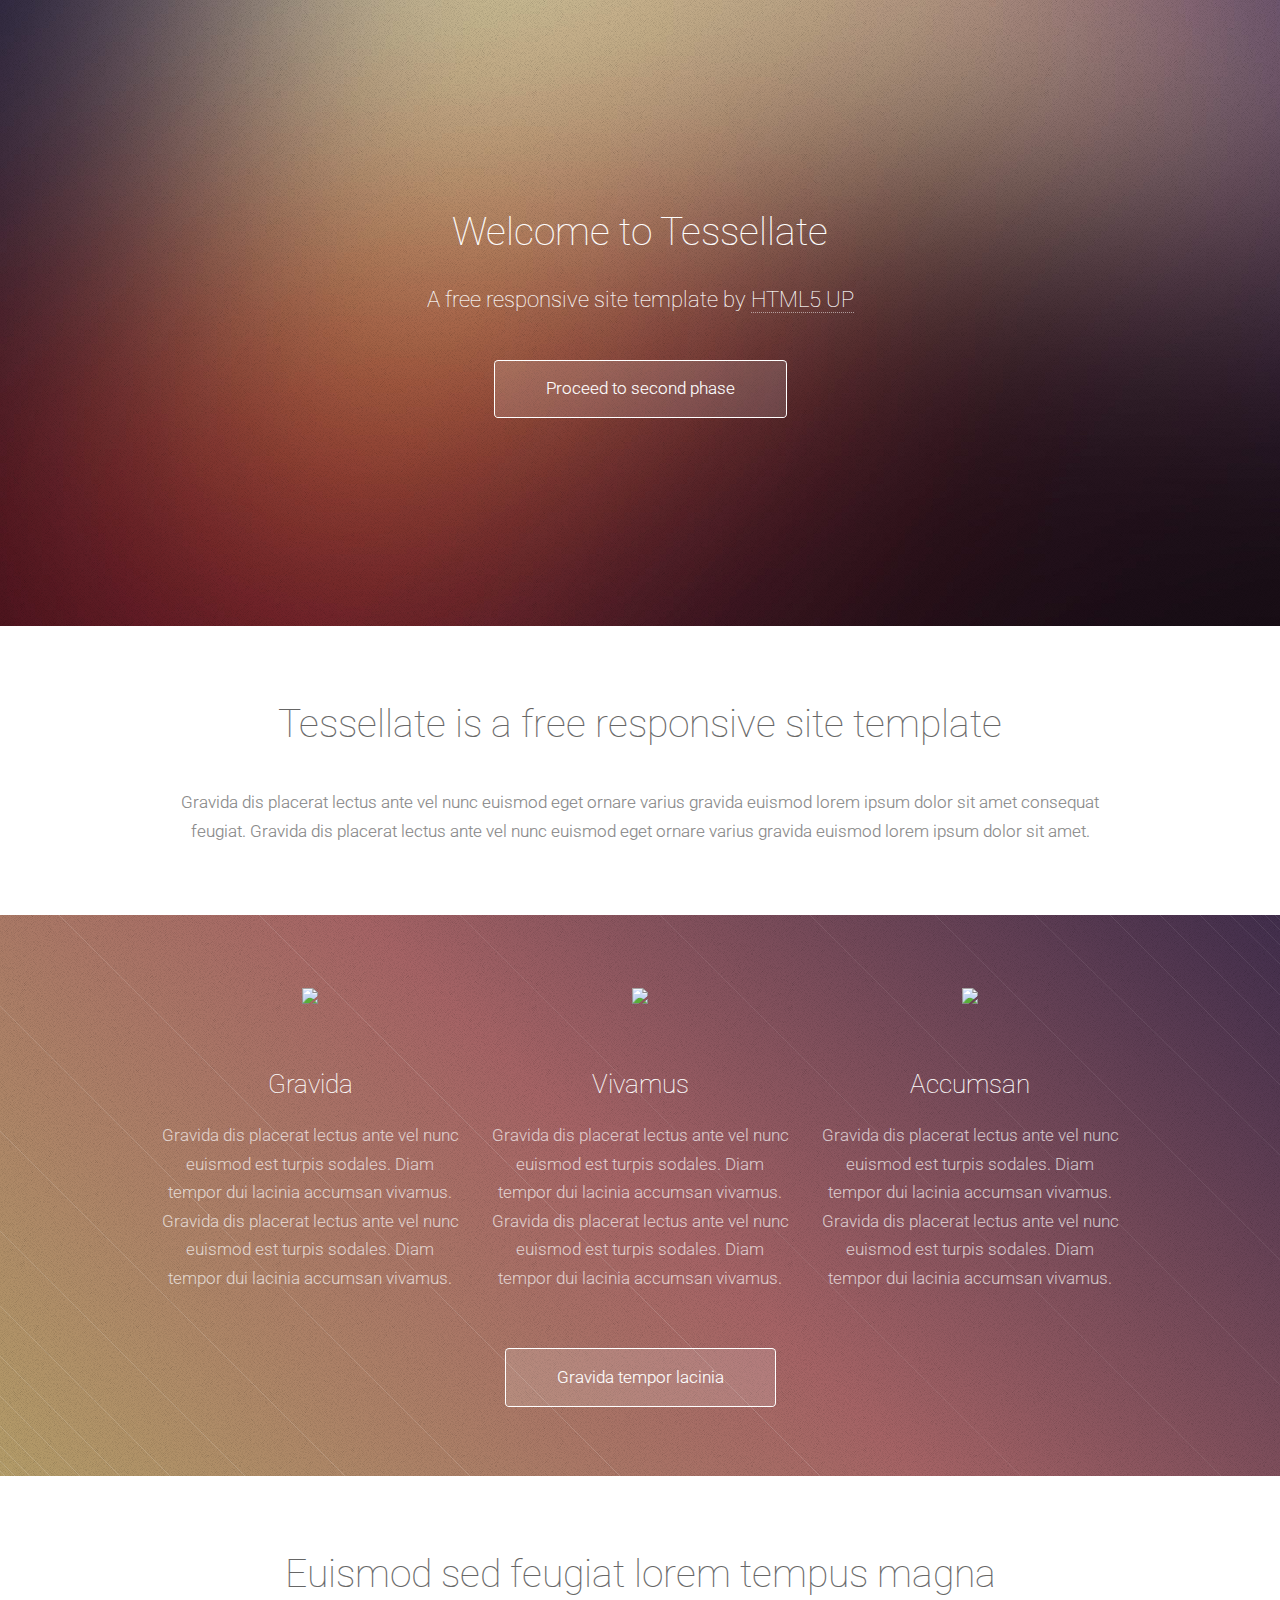
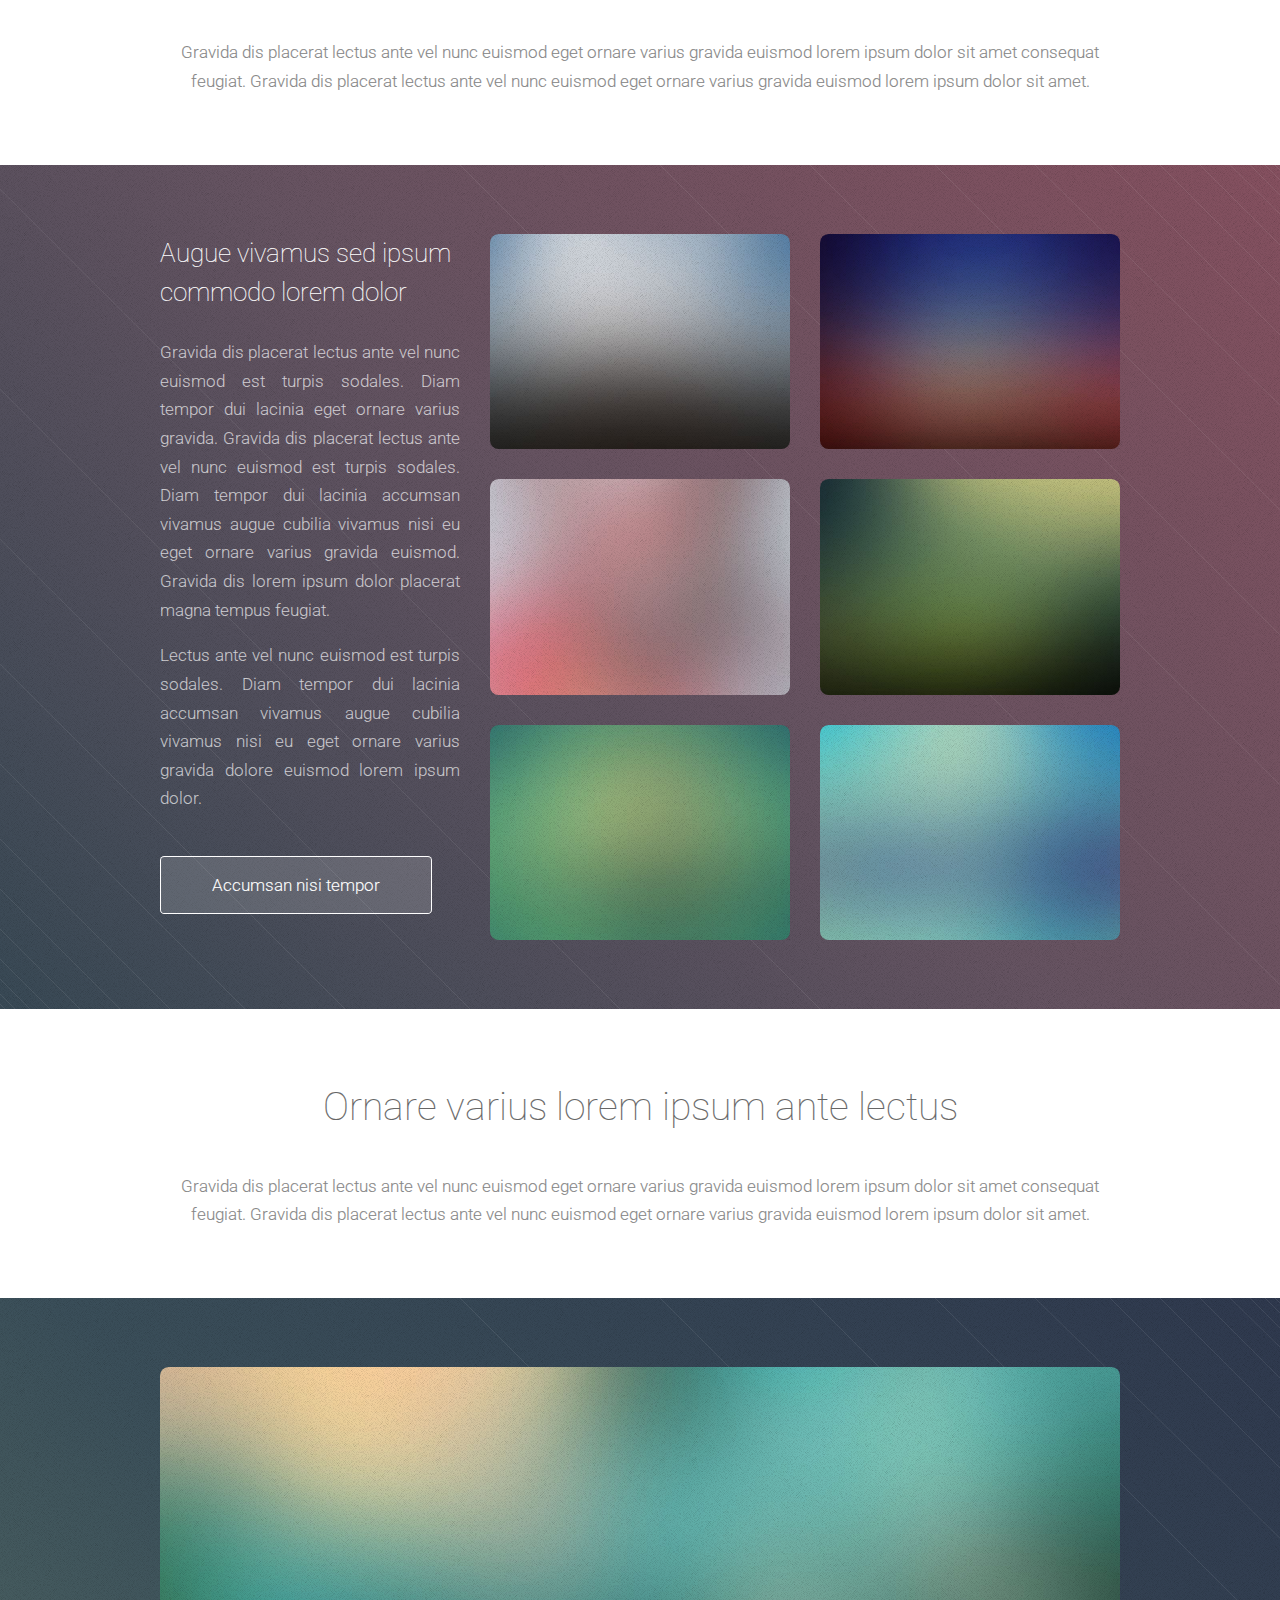
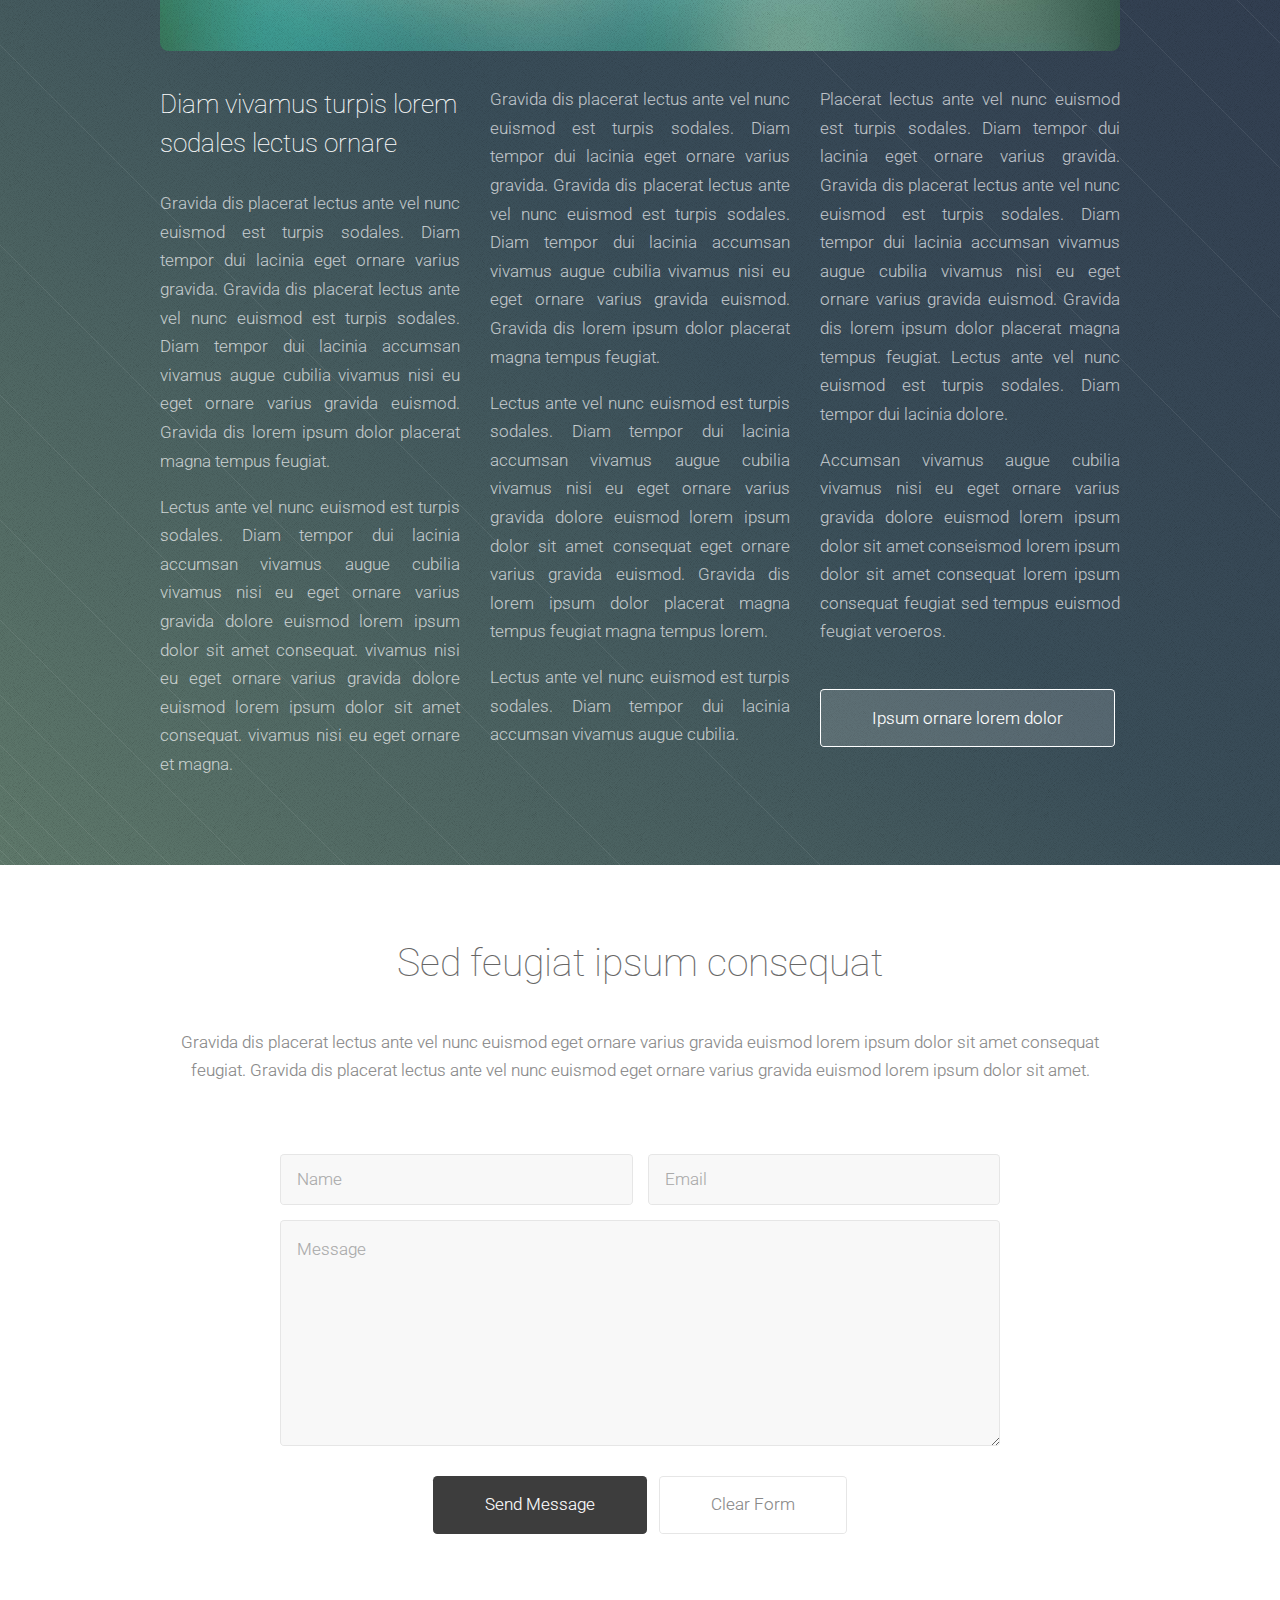
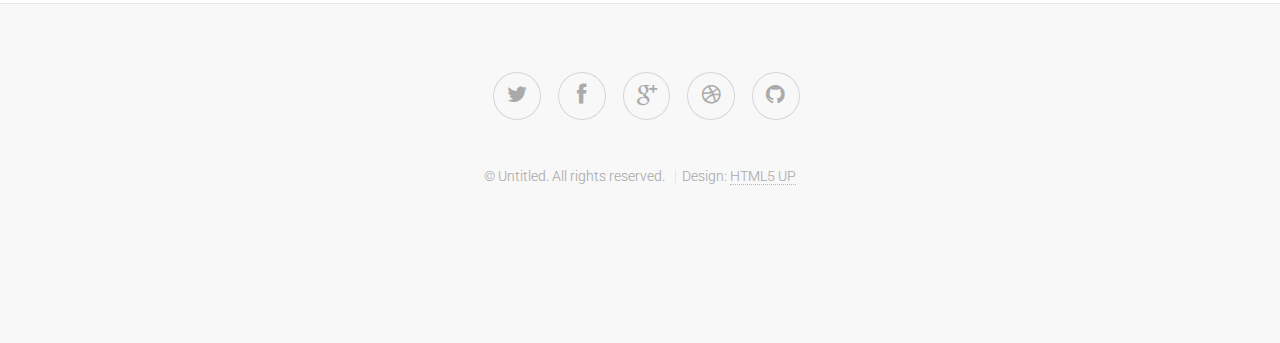
==== index.html @ 43254334 "NewSite" ====
<!DOCTYPE HTML>
<!--
	Tessellate 1.0 by HTML5 UP
	html5up.net | @n33co
	Free for personal and commercial use under the CCA 3.0 license (html5up.net/license)
-->
<html>
	<head>
		<title>Tessellate by HTML5 UP</title>
		<meta http-equiv="content-type" content="text/html; charset=utf-8" />
		<meta name="description" content="" />
		<meta name="keywords" content="" />
		<link href="http://fonts.googleapis.com/css?family=Roboto:100,100italic,300,300italic,400,400italic" rel="stylesheet" type="text/css" />
		<!--[if lte IE 8]><script src="css/ie/html5shiv.js"></script><![endif]-->
		<script src="js/jquery.min.js"></script>
		<script src="js/skel.min.js"></script>
		<script src="js/init.js"></script>
		<noscript>
			<link rel="stylesheet" href="css/skel-noscript.css" />
			<link rel="stylesheet" href="css/style.css" />
			<link rel="stylesheet" href="css/style-wide.css" />
		</noscript>
		<!--[if lte IE 8]><link rel="stylesheet" href="css/ie/v8.css" /><![endif]-->
		<!--[if lte IE 9]><link rel="stylesheet" href="css/ie/v9.css" /><![endif]-->
	</head>
	<body>

		<!-- Header -->
			<section id="header" class="dark">
				<header>
					<h1>Welcome to Tessellate</h1>
					<p>A free responsive site template by <a href="http://html5up.net/">HTML5 UP</a></p>
				</header>
				<footer>
					<a href="#first" class="button scrolly">Proceed to second phase</a>
				</footer>
			</section>
			
		<!-- First -->
			<section id="first" class="main">
				<header>
					<div class="container">
						<h2>Tessellate is a free responsive site template</h2>
						<p>Gravida dis placerat lectus ante vel nunc euismod eget ornare varius gravida euismod lorem ipsum dolor sit amet consequat<br />
						feugiat. Gravida dis placerat lectus ante vel nunc euismod eget ornare varius gravida euismod lorem ipsum dolor sit amet.</p>
					</div>
				</header>
				<div class="content dark style1 featured">
					<div class="container">
						<div class="row">
							<div class="4u">
								<section>
									<span class="feature-icon"><img src="http://placehold.it/200x350" /></span>
									<header>
										<h3>Gravida</h3>
									</header>
									<p>Gravida dis placerat lectus ante vel nunc euismod est turpis sodales. 
									Diam tempor dui lacinia accumsan vivamus. Gravida dis placerat lectus 
									ante vel nunc euismod est turpis sodales. Diam tempor dui lacinia 
									accumsan vivamus.</p>
								</section>
							</div>
							<div class="4u">
								<section>
									<span class="feature-icon"><img src="http://placehold.it/200x350" /></span>
									<header>
										<h3>Vivamus</h3>
									</header>
									<p>Gravida dis placerat lectus ante vel nunc euismod est turpis sodales. 
									Diam tempor dui lacinia accumsan vivamus. Gravida dis placerat lectus 
									ante vel nunc euismod est turpis sodales. Diam tempor dui lacinia 
									accumsan vivamus.</p>
								</section>
							</div>
							<div class="4u">
								<section>
									<span class="feature-icon"><img src="http://placehold.it/200x350" /></span>
									<header>
										<h3>Accumsan</h3>
									</header>
									<p>Gravida dis placerat lectus ante vel nunc euismod est turpis sodales. 
									Diam tempor dui lacinia accumsan vivamus. Gravida dis placerat lectus 
									ante vel nunc euismod est turpis sodales. Diam tempor dui lacinia 
									accumsan vivamus.</p>
								</section>
							</div>
						</div>
						<div class="row">
							<div class="12u">
								<footer>
									<a href="#second" class="button scrolly">Gravida tempor lacinia</a>
								</footer>
							</div>
						</div>
					</div>
				</div>
			</section>

		<!-- Second -->
			<section id="second" class="main">
				<header>
					<div class="container">
						<h2>Euismod sed feugiat lorem tempus magna</h2>
						<p>Gravida dis placerat lectus ante vel nunc euismod eget ornare varius gravida euismod lorem ipsum dolor sit amet consequat<br />
						feugiat. Gravida dis placerat lectus ante vel nunc euismod eget ornare varius gravida euismod lorem ipsum dolor sit amet.</p>
					</div>
				</header>
				<div class="content dark style2">
					<div class="container">
						<div class="row">
							<div class="4u">
								<section>
									<h3>Augue vivamus sed ipsum commodo lorem dolor</h3>
									<p>Gravida dis placerat lectus ante vel nunc euismod est turpis sodales. Diam
									tempor dui lacinia eget ornare varius gravida. Gravida dis placerat lectus ante 
									vel nunc euismod est turpis sodales. Diam tempor dui lacinia accumsan vivamus 
									augue cubilia vivamus nisi eu eget ornare varius gravida euismod.  Gravida dis 
									lorem ipsum dolor placerat magna tempus feugiat.</p>
									<p>Lectus ante vel nunc euismod est turpis sodales. Diam tempor dui lacinia 
									accumsan vivamus augue cubilia vivamus nisi eu eget ornare varius gravida dolore
									euismod lorem ipsum dolor.</p>
									<footer>
										<a href="#third" class="button scrolly">Accumsan nisi tempor</a>
									</footer>
								</section>
							</div>
							<div class="8u">
								<div class="row no-collapse">
									<div class="6u"><a href="http://ineedchemicalx.deviantart.com/art/You-and-I-collide-401457901" class="image full"><img src="images/pic01.jpg" alt="" /></a></div>
									<div class="6u"><a href="http://ineedchemicalx.deviantart.com/art/Emperor-of-the-Stars-370265193" class="image full"><img src="images/pic02.jpg" alt="" /></a></div>
								</div>
								<div class="row no-collapse">
									<div class="6u"><a href="http://ineedchemicalx.deviantart.com/art/Sherlockin-369847236" class="image full"><img src="images/pic03.jpg" alt="" /></a></div>
									<div class="6u"><a href="http://ineedchemicalx.deviantart.com/art/A-breath-of-Hope-366359145" class="image full"><img src="images/pic04.jpg" alt="" /></a></div>
								</div>
								<div class="row no-collapse">
									<div class="6u"><a href="http://ineedchemicalx.deviantart.com/art/The-Pursuit-355003425" class="image full"><img src="images/pic05.jpg" alt="" /></a></div>
									<div class="6u"><a href="http://ineedchemicalx.deviantart.com/art/Cherish-320041163" class="image full"><img src="images/pic06.jpg" alt="" /></a></div>
								</div>
							</div>
						</div>
					</div>
				</div>
			</section>
			
		<!-- Third -->
			<section id="third" class="main">
				<header>
					<div class="container">
						<h2>Ornare varius lorem ipsum ante lectus</h2>
						<p>Gravida dis placerat lectus ante vel nunc euismod eget ornare varius gravida euismod lorem ipsum dolor sit amet consequat<br />
						feugiat. Gravida dis placerat lectus ante vel nunc euismod eget ornare varius gravida euismod lorem ipsum dolor sit amet.</p>
					</div>
				</header>
				<div class="content dark style3">
					<div class="container">
						<span class="image featured"><img src="images/pic07.jpg" alt="" /></span>
						<div class="row">
							<div class="4u">
								<h3>Diam vivamus turpis lorem sodales lectus ornare</h3>
								<p>Gravida dis placerat lectus ante vel nunc euismod est turpis sodales. Diam 
								tempor dui lacinia eget ornare varius gravida. Gravida dis placerat lectus ante 
								vel nunc euismod est turpis sodales. Diam tempor dui lacinia accumsan vivamus 
								augue cubilia vivamus nisi eu eget ornare varius gravida euismod.  Gravida dis 
								lorem ipsum dolor placerat magna tempus feugiat.</p>
								<p>Lectus ante vel nunc euismod est turpis sodales. Diam tempor dui lacinia 
								accumsan vivamus augue cubilia vivamus nisi eu eget ornare varius gravida dolore 
								euismod lorem ipsum dolor sit amet consequat. vivamus nisi eu eget ornare varius 
								gravida dolore euismod lorem ipsum dolor sit amet consequat. vivamus nisi eu 
								eget ornare et magna.</p>
							</div>
							<div class="4u">
								<p>Gravida dis placerat lectus ante vel nunc euismod est turpis sodales. Diam 
								tempor dui lacinia eget ornare varius gravida. Gravida dis placerat lectus ante 
								vel nunc euismod est turpis sodales. Diam tempor dui lacinia accumsan vivamus 
								augue cubilia vivamus nisi eu eget ornare varius gravida euismod.  Gravida dis 
								lorem ipsum dolor placerat magna tempus feugiat.</p>
								<p>Lectus ante vel nunc euismod est turpis sodales. Diam tempor dui lacinia 
								accumsan vivamus augue cubilia vivamus nisi eu eget ornare varius gravida dolore 
								euismod lorem ipsum dolor sit amet consequat eget ornare varius gravida euismod.
								Gravida dis lorem ipsum dolor placerat magna tempus feugiat magna tempus lorem.</p>
								<p>Lectus ante vel nunc euismod est turpis sodales. Diam tempor dui lacinia 
								accumsan vivamus augue cubilia.</p>
							</div>
							<div class="4u">
								<p>Placerat lectus ante vel nunc euismod est turpis sodales. Diam tempor dui 
								lacinia eget ornare varius gravida. Gravida dis placerat lectus ante vel nunc 
								euismod est turpis sodales. Diam tempor dui lacinia accumsan vivamus augue 
								cubilia vivamus nisi eu eget ornare varius gravida euismod.  Gravida dis 
								lorem ipsum dolor placerat magna tempus feugiat. Lectus ante vel nunc euismod 
								est turpis sodales. Diam tempor dui lacinia dolore.</p>
								<p>Accumsan vivamus augue cubilia vivamus nisi eu eget ornare varius gravida 
								dolore euismod lorem ipsum dolor sit amet conseismod lorem ipsum dolor sit amet 
								consequat lorem ipsum consequat feugiat sed tempus euismod feugiat veroeros.</p>
								<footer>
									<a href="#fourth" class="button scrolly">Ipsum ornare lorem dolor</a>
								</footer>
							</div>
						</div>
					</div>
				</div>
			</section>

		<!-- Basic Elements -->
		<!--
			<section class="main">
				<header>
					<div class="container">
						<h2>A Whole Lotta Elements</h2>
						<p>General purpose elements for every general purpose. Or something like that.</p>
					</div>
				</header>
				<div class="content style1 dark">
					<div class="container">
						<section>
							<header>
								<h3>Paragraph</h3>
								<p>This is a byline</p>
							</header>
							<p>Phasellus nisl nisl, varius id <sup>porttitor sed pellentesque</sup> ac orci. Pellentesque 
							habitant <strong>strong</strong> tristique <b>bold</b> et netus <i>italic</i> malesuada <em>emphasized</em> ac turpis egestas. Morbi 
							leo suscipit ut. Praesent <sub>id turpis vitae</sub> turpis pretium ultricies. Vestibulum sit 
							amet risus elit.</p>
						</section>
						<section>
							<header>
								<h3>Blockquote</h3>
							</header>
							<blockquote>Fringilla nisl. Donec accumsan interdum nisi, quis tincidunt felis sagittis eget.
							tempus euismod. Vestibulum ante ipsum primis in faucibus. Cras sit amet urna eros, id egestas
							tempus ante ipsum primis in faucibus orci luctus et ultrices.</blockquote>
						</section>
						<section>
							<header>
								<h3>Divider</h3>
							</header>
							<p>Donec consectetur <a href="#">vestibulum dolor et pulvinar</a>. Etiam vel felis enim, at viverra 
							ligula. Ut porttitor sagittis lorem, quis eleifend nisi ornare vel. Praesent nec orci 
							facilisis leo magna. Cras sit amet urna eros, id egestas urna. Quisque aliquam 
							tempus euismod. Vestibulum ante ipsum primis in faucibus orci luctus et ultrices 
							posuere cubilia.</p>
							<hr />
							<p>Donec consectetur vestibulum dolor et pulvinar. Etiam vel felis enim, at viverra 
							ligula. Ut porttitor sagittis lorem, quis eleifend nisi ornare vel. Praesent nec orci 
							facilisis leo magna. Cras sit amet urna eros, id egestas urna. Quisque aliquam 
							tempus euismod. Vestibulum ante ipsum primis in faucibus orci luctus et ultrices 
							posuere cubilia.</p>
						</section>
						<section>
							<header>
								<h3>Unordered List</h3>
							</header>
							<ul class="default">
								<li>Donec consectetur vestibulum dolor et vel felis enim at viverra ligula. Ut porttitor sagittis lorem.</li>
								<li>Donec consectetur vestibulum dolor et vel felis enim at viverra ligula. Ut porttitor sagittis lorem.</li>
								<li>Donec consectetur vestibulum dolor et vel felis enim at viverra ligula. Ut porttitor sagittis lorem.</li>
								<li>Donec consectetur vestibulum dolor et vel felis enim at viverra ligula. Ut porttitor sagittis lorem.</li>
							</ul>
						</section>
						<section>
							<header>
								<h3>Ordered List</h3>
							</header>
							<ol class="default">
								<li>Donec consectetur vestibulum dolor et vel felis enim at viverra ligula. Ut porttitor sagittis lorem.</li>
								<li>Donec consectetur vestibulum dolor et vel felis enim at viverra ligula. Ut porttitor sagittis lorem.</li>
								<li>Donec consectetur vestibulum dolor et vel felis enim at viverra ligula. Ut porttitor sagittis lorem.</li>
								<li>Donec consectetur vestibulum dolor et vel felis enim at viverra ligula. Ut porttitor sagittis lorem.</li>
							</ol>
						</section>
						<section>
							<header>
								<h3>Table</h3>
							</header>
							<div class="table-wrapper">
								<table class="default">
									<thead>
										<tr>
											<th>ID</th>
											<th>Name</th>
											<th>Description</th>
											<th>Price</th>
										</tr>
									</thead>
									<tbody>
										<tr>
											<td>00001</td>
											<td>Lorem ipsum dolor</td>
											<td>Ut porttitor sagittis lorem quis nisi ornare.</td>
											<td>29.99</td>
										</tr>
										<tr>
											<td>00002</td>
											<td>Sit amet nullam</td>
											<td>Ut porttitor sagittis lorem quis nisi ornare.</td>
											<td>19.99</td>
										</tr>
										<tr>
											<td>00003</td>
											<td>Feugiat felis viverra</td>
											<td>Ut porttitor sagittis lorem quis nisi ornare.</td>
											<td>29.99</td>
										</tr>
										<tr>
											<td>00004</td>
											<td>Sagittis enim felis</td>
											<td>Ut porttitor sagittis lorem quis nisi ornare.</td>
											<td>19.99</td>
										</tr>
										<tr>
											<td>00005</td>
											<td>Nullam sed vestibulum</td>
											<td>Ut porttitor sagittis lorem quis nisi ornare.</td>
											<td>19.99</td>
										</tr>
									</tbody>
									<tfoot>
										<tr>
											<td colspan="3"></td>
											<td>100.00</td>
										</tr>
									</tfoot>
								</table>
							</div>
						</section>
						<section>
							<header>
								<h3>Form</h3>
							</header>
							<form method="post" action="#">
								<div class="row half">
									<div class="6u">
										<input class="text" type="text" name="name" id="name" value="" placeholder="John Doe" />
									</div>
									<div class="6u">
										<input class="text" type="text" name="email" id="email" value="" placeholder="johndoe@domain.tld" />
									</div>
								</div>
								<div class="row half">
									<div class="12u">
										<div class="select">
											<select name="department" id="department">
												<option value="">Choose a department</option>
												<option value="1">Manufacturing</option>
												<option value="2">Administration</option>
												<option value="3">Support</option>
											</select>
										</div>
									</div>
								</div>
								<div class="row half">
									<div class="12u">
										<input class="text" type="text" name="subject" id="subject" value="" placeholder="Enter your subject" />
									</div>
								</div>
								<div class="row half">
									<div class="12u">
										<textarea name="message" id="message" placeholder="Enter your message"></textarea>
									</div>
								</div>
								<div class="row">
									<div class="12u">
										<ul class="actions">
											<li><input type="submit" class="button" value="Send Message" /></li>
											<li><input type="reset" class="button alt" value="Clear Form" /></li>
										</ul>
									</div>
								</div>
							</form>
						</section>
					</div>
				</div>
			</section>
		-->
		
		<!-- Fourth -->
			<section id="fourth" class="main">
				<header>
					<div class="container">
						<h2>Sed feugiat ipsum consequat</h2>
						<p>Gravida dis placerat lectus ante vel nunc euismod eget ornare varius gravida euismod lorem ipsum dolor sit amet consequat<br />
						feugiat. Gravida dis placerat lectus ante vel nunc euismod eget ornare varius gravida euismod lorem ipsum dolor sit amet.</p>
					</div>
				</header>
				<div class="content style4 featured">
					<div class="container small">
						<form method="post" action="#">
							<div class="row half">
								<div class="6u"><input type="text" class="text" placeholder="Name" /></div>
								<div class="6u"><input type="text" class="text" placeholder="Email" /></div>
							</div>
							<div class="row half">
								<div class="12u"><textarea name="message" placeholder="Message"></textarea></div>
							</div>
							<div class="row">
								<div class="12u">
									<ul class="actions">
										<li><input type="submit" class="button" value="Send Message" /></li>
										<li><input type="reset" class="button alt" value="Clear Form" /></li>
									</ul>
								</div>
							</div>
						</form>
					</div>
				</div>
			</section>
			
		<!-- Footer -->
			<section id="footer">
				<ul class="icons">
					<li><a href="#" class="fa fa-twitter solo"><span>Twitter</span></a></li>
					<li><a href="#" class="fa fa-facebook solo"><span>Facebook</span></a></li>
					<li><a href="#" class="fa fa-google-plus solo"><span>Google+</span></a></li>
					<li><a href="#" class="fa fa-dribbble solo"><span>Dribbble</span></a></li>
					<li><a href="#" class="fa fa-github solo"><span>GitHub</span></a></li>
				</ul>
				<div class="copyright">
					<ul class="menu">
						<li>&copy; Untitled. All rights reserved.</li>
						<li>Design: <a href="http://html5up.net/">HTML5 UP</a></li>
					</ul>
				</div>
			</section>

	</body>
</html>
---- css/skel-noscript.css ----
/* Resets (http://meyerweb.com/eric/tools/css/reset/ | v2.0 | 20110126 | License: none (public domain)) */

	html,body,div,span,applet,object,iframe,h1,h2,h3,h4,h5,h6,p,blockquote,pre,a,abbr,acronym,address,big,cite,code,del,dfn,em,img,ins,kbd,q,s,samp,small,strike,strong,sub,sup,tt,var,b,u,i,center,dl,dt,dd,ol,ul,li,fieldset,form,label,legend,table,caption,tbody,tfoot,thead,tr,th,td,article,aside,canvas,details,embed,figure,figcaption,footer,header,hgroup,menu,nav,output,ruby,section,summary,time,mark,audio,video{margin:0;padding:0;border:0;font-size:100%;font:inherit;vertical-align:baseline;}article,aside,details,figcaption,figure,footer,header,hgroup,menu,nav,section{display:block;}body{line-height:1;}ol,ul{list-style:none;}blockquote,q{quotes:none;}blockquote:before,blockquote:after,q:before,q:after{content:'';content:none;}table{border-collapse:collapse;border-spacing:0;}body{-webkit-text-size-adjust:none}

/* Box Model */

	*, *:before, *:after {
		-moz-box-sizing: border-box;
		-webkit-box-sizing: border-box;
		-o-box-sizing: border-box;
		-ms-box-sizing: border-box;
		box-sizing: border-box;
	}

/* Container */

	body {
		min-width: 1200px;
	}

	.container {
		width: 1200px;
		margin-left: auto;
		margin-right: auto;
	}

	/* Modifiers */
	
		.container.small {
			width: 900px;
		}

		.container.big {
			width: 100%;
			max-width: 1500px;
			min-width: 1200px;
		}

/* Grid */

	/* Cells */

		.\31 2u { width: 100% }
		.\31 1u { width: 91.6666666667% }
		.\31 0u { width: 83.3333333333% }
		.\39 u { width: 75% }
		.\38 u { width: 66.6666666667% }
		.\37 u { width: 58.3333333333% }
		.\36 u { width: 50% }
		.\35 u { width: 41.6666666667% }
		.\34 u { width: 33.3333333333% }
		.\33 u { width: 25% }
		.\32 u { width: 16.6666666667% }
		.\31 u { width: 8.3333333333% }
		.\-11u { margin-left: 91.6666666667% }
		.\-10u { margin-left: 83.3333333333% }
		.\-9u { margin-left: 75% }
		.\-8u { margin-left: 66.6666666667% }
		.\-7u { margin-left: 58.3333333333% }
		.\-6u { margin-left: 50% }
		.\-5u { margin-left: 41.6666666667% }
		.\-4u { margin-left: 33.3333333333% }
		.\-3u { margin-left: 25% }
		.\-2u { margin-left: 16.6666666667% }
		.\-1u { margin-left: 8.3333333333% }

		.row > * {
			padding: 50px 0 0 50px;
			float: left;
			-moz-box-sizing: border-box;
			-webkit-box-sizing: border-box;
			-o-box-sizing: border-box;
			-ms-box-sizing: border-box;
			box-sizing: border-box;
		}

		.row + .row > * {
			padding-top: 50px;
		}

		.row {
			margin-left: -50px;
		}

	/* Rows */

		.row:after {
			content: '';
			display: block;
			clear: both;
			height: 0;
		}

		.row:first-child > * {
			padding-top: 0;
		}

		.row > * {
			padding-top: 0;
		}

		/* Modifiers */

			/* Flush */

				.row.flush {
					margin-left: 0;
				}

				.row.flush > * {
					padding: 0 !important;
				}

			/* Quarter */

				.row.quarter > * {
					padding: 12.5px 0 0 12.5px;
				}

				.row.quarter + .row.quarter > * {
					padding-top: 12.5px;
				}

				.row.quarter {
					margin-left: -12.5px;
				}

			/* Half */

				.row.half > * {
					padding: 25px 0 0 25px;
				}

				.row.half + .row.half > * {
					padding-top: 25px;
				}

				.row.half {
					margin-left: -25px;
				}

			/* One and (a) Half */

				.row.oneandhalf > * {
					padding: 75px 0 0 75px;
				}

				.row.oneandhalf + .row.oneandhalf > * {
					padding-top: 75px;
				}

				.row.oneandhalf {
					margin-left: -75px;
				}

			/* Double */

				.row.double > * {
					padding: 100px 0 0 100px;
				}

				.row.double + .row.double > * {
					padding-top: 100px;
				}

				.row.double {
					margin-left: -100px;
				}
---- css/style.css ----
@charset 'UTF-8';

@font-face{font-family:'FontAwesome';src:url('font/fontawesome-webfont.eot?v=4.0.1');src:url('font/fontawesome-webfont.eot?#iefix&v=4.0.1') format('embedded-opentype'),url('font/fontawesome-webfont.woff?v=4.0.1') format('woff'),url('font/fontawesome-webfont.ttf?v=4.0.1') format('truetype'),url('font/fontawesome-webfont.svg?v=4.0.1#fontawesomeregular') format('svg');font-weight:normal;font-style:normal}

/*
	Tessellate 1.0 by HTML5 UP
	html5up.net | @n33co
	Free for personal and commercial use under the CCA 3.0 license (html5up.net/license)
*/

/*********************************************************************************/
/* Basic                                                                         */
/*********************************************************************************/

	body
	{
		background: #F8F8F8;
	}

	body,input,textarea,select
	{
		font-family: 'Roboto', sans-serif;
		font-weight: 300;
		font-size: 17pt;
		line-height: 1.75em;
		color: #888;
		-webkit-text-stroke: 0.1px;
	}

	h1,h2,h3,h4,h5,h6
	{
		color: #666;
		margin: 0 0 1em 0;
		font-weight: 100;
		line-height: 1.5em;
	}
	
		h1 a, h2 a, h3 a, h4 a, h5 a, h6 a
		{
			color: inherit;
			text-decoration: none;
		}

		.dark h1,
		.dark h2,
		.dark h3,
		.dark h4,
		.dark h5,
		.dark h6
		{
			color: #fff;
		}
		
	strong, b
	{
		font-weight: 400;
		color: inherit;
	}
	
		.dark strong, .dark b
		{
			color: #fff;
			color: rgba(255,255,255,0.85);
		}
	
	em, i
	{
		font-style: italic;
	}

	a
	{
		color: inherit;
		text-decoration: none;
		border-bottom: dotted 1px rgba(0,0,0,0.25);
		-moz-transition: border-bottom-color 0.25s ease-in-out;
		-webkit-transition: border-bottom-color 0.25s ease-in-out;
		-o-transition: border-bottom-color 0.25s ease-in-out;
		-ms-transition: border-bottom-color 0.25s ease-in-out;
		transition: border-bottom-color 0.25s ease-in-out;
	}
	
		a:hover
		{
			border-bottom-color: rgba(0,0,0,0);
		}

		.dark a
		{
			color: #fff;
			border-bottom-color: rgba(255,255,255,0.5);
		}

			.dark a:hover
			{
				border-bottom-color: rgba(255,255,255,0);
			}

	sub
	{
		position: relative;
		top: 0.5em;
		font-size: 0.8em;
	}
	
	sup
	{
		position: relative;
		top: -0.5em;
		font-size: 0.8em;
	}
	
	hr
	{
		border: 0;
		border-top: solid 1px #e6e6e6;
		margin: 2em 0 2em 0;
	}

		.dark hr
		{
			border-top-color: rgba(255,255,255,0.5);
		}
	
	blockquote
	{
		border-left: solid 0.25em #e6e6e6;
		padding: 1em 0 1em 2em;
		font-style: italic;
	}

		.dark blockquote
		{
			border-left-color: rgba(255,255,255,0.5);
		}
	
	p, ul, ol, dl, table
	{
		margin-bottom: 1em;
	}
	
	p
	{
		text-align: justify;
	}

	header
	{
		margin-bottom: 1em;
	}
	
		header h1,
		header h2,
		header h3,
		header h4,
		header h5,
		header h6
		{
			margin: 0;
		}
	
		header p
		{
			display: block;
			margin: 0;
			padding: 0.25em 0 0.5em 0;
		}
		
	footer
	{
		padding-top: 1.5em;
	}

	br.clear
	{
		clear: both;
	}
	
	.featured
	{
		text-align: center;
	}
	
		.featured p
		{
			text-align: center;
		}

	/* Sections/Articles */
	
		section,
		article
		{
			margin-bottom: 3em;
		}
		
		section > :last-child,
		article > :last-child
		{
			margin-bottom: 0;
		}

		section:last-child,
		article:last-child
		{
			margin-bottom: 0;
		}

		.row > section,
		.row > article
		{
			margin-bottom: 0;
		}

	/* Images */

		.image
		{
			position: relative;
			display: inline-block;
			border: 0;
		}

			.image:after
			{
				content: '';
				position: absolute;
				left: 0;
				top: 0;
				width: 100%;
				height: 100%;
				background: url('images/overlay.png');
			}
		
			.image img
			{
				display: block;
				width: 100%;
				border-radius: 0.5em;
			}

			.image.featured
			{
				display: block;
				width: 100%;
				margin: 0 0 2em 0;
			}
			
			.image.full
			{
				display: block;
				width: 100%;
			}
			
			.image.left
			{
				float: left;
				margin: 0 2em 2em 0;
			}
			
			.image.centered
			{
				display: block;
				margin: 0 0 2em 0;
			}

				.image.centered img
				{
					margin: 0 auto;
					width: auto;
				}

	/* Lists */

		ul.default
		{
			list-style: disc;
			padding-left: 1em;
		}
		
			ul.default li
			{
				padding-left: 0.5em;
			}		

		ul.icons
		{
			cursor: default;
		}	
		
			ul.icons li
			{
				display: inline-block;
				padding-left: 0.75em;
			}
			
				ul.icons a
				{
					display: inline-block;
					width: 2.75em;
					height: 2.75em;
					line-height: 2.8em;
					text-align: center;
					border: 0;
					box-shadow: inset 0 0 0 1px #e6e6e6;
					border-radius: 100%;
					color: #aaa;
					-moz-transition: background-color 0.25s ease-in-out;
					-webkit-transition: background-color 0.25s ease-in-out;
					-o-transition: background-color 0.25s ease-in-out;
					-ms-transition: background-color 0.25s ease-in-out;
					transition: background-color 0.25s ease-in-out;
				}

					ul.icons a:hover
					{
						background: rgba(0,0,0,0.025);
					}

		ul.menu
		{
			cursor: default;
		}
		
			ul.menu li
			{
				display: inline-block;
				line-height: 1em;
				border-left: solid 1px #e6e6e6;
				padding: 0 0 0 0.5em;
				margin: 0 0 0 0.5em;
			}
			
			ul.menu li:first-child
			{
				border-left: 0;
				padding-left: 0;
				margin-left: 0;
			}

		ul.actions
		{
			cursor: default;
		}
		
			ul.actions li
			{
				display: inline-block;
				margin: 0 0 0 0.5em;
			}
			
			ul.actions li:first-child
			{
				margin-left: 0;
			}

		ol.default
		{
			list-style: decimal;
			padding-left: 1.25em;
		}

			ol.default li
			{
				padding-left: 0.25em;
			}

	/* Forms */

		form
		{
		}
		
			form .actions
			{
				margin-bottom: 0;
			}
			
			form label
			{
				display: block;
			}
		
			form input.text,
			form select,
			form textarea
			{
				display: block;
				box-shadow: inset 0 0 0 1px #e6e6e6;
				background: #f8f8f8;
				width: 100%;
				padding: 0.85em 1em 0.85em 1em;
				border-radius: 0.25em;
				border: 0;
				-moz-transition: all 0.25s ease-in-out;
				-webkit-transition: all 0.25s ease-in-out;
				-o-transition: all 0.25s ease-in-out;
				-ms-transition: all 0.25s ease-in-out;
				transition: all 0.25s ease-in-out;
				-moz-appearance: none;
				-webkit-appearance: none;
				-o-appearance: none;
				-ms-appearance: none;
				appearance: none;
			}

				form input.text,
				form select
				{
					line-height: 1.25em;
				}

				form .select
				{
					position: relative;
				}
				
					form .select select
					{
						text-indent: 0.01px;
						text-overflow: '';
   					}
				
					form .select:before
					{
						content: '';
						position: absolute;
						top: 15%;
						right: 1em;
						width: 1.25em;
						height: 75%;
						background: url('images/arrow.svg') center center no-repeat;
						background-size: contain;
						z-index: 1;
					}

						form .select select::-ms-expand
						{
							display: none;
						}

						.dark form .select:before
						{
							background: url('images/dark-arrow.svg') center center no-repeat;
							background-size: contain;
						}

				form input.text:focus,
				form select:focus,
				form textarea:focus
				{
					outline: 0;
					box-shadow: inset 0 0 0 1px #afd9e0;
					background: #fcfcfc;
				}

			form textarea
			{
				min-height: 13em;
			}
			
			form select
			{
				position: relative;
			}
			
				form select option
				{
					color: #000;
				}
			
			form ::-moz-focus-inner
			{
				border: 0;
			}

			form .formerize-placeholder { color: #555 !important; }
			form ::-webkit-input-placeholder { color: #aaa !important; }
			form :-moz-placeholder { color: #555 !important; }
			form ::-moz-placeholder { color: #555 !important; }
			form :-ms-input-placeholder { color: #555 !important; }

		.dark form
		{
		}

			.dark form input.text,
			.dark form select,
			.dark form textarea
			{
				background: none;
				box-shadow: inset 0 0 0 1px rgba(255,255,255,0.5);
				color: #fff;
			}

				.dark form input.text:focus,
				.dark form select:focus,
				.dark form textarea:focus
				{
					background: rgba(255,255,255,0.1);
					box-shadow: inset 0 0 0 1px #fff;
				}
			
			.dark form select
			{
			}

			.dark form .formerize-placeholder { color: rgba(255,255,255,0.85) !important; }
			.dark form ::-webkit-input-placeholder { color: rgba(255,255,255,0.85) !important; }
			.dark form :-moz-placeholder { color: rgba(255,255,255,0.85) !important; }
			.dark form ::-moz-placeholder { color: rgba(255,255,255,0.85) !important; }
			.dark form :-ms-input-placeholder { color: rgba(255,255,255,0.85) !important; }
			
	/* Tables */
	
		table
		{
			width: 100%;
		}
		
			table.default
			{
				width: 100%;
				border-collapse: collapse;
			}

				table.default tbody
				{
				}

				table.default tbody tr
				{
					border: solid 1px #e6e6e6;
				}
			
				table.default tbody tr:nth-child(2n+2)
				{
					background: #f8f8f8;
				}
				
				table.default td
				{
					padding: 0.5em 1em 0.5em 1em;
				}
				
				table.default th
				{
					text-align: left;
					padding: 0.5em 1em 1em 1em;
				}
			
				table.default thead
				{
				}

				table.default tfoot
				{
				}
				
					table.default tfoot td
					{
						padding-top: 1em;
					}
				
				table.default tbody
				{
				}

			.dark table.default
			{
			}

				.dark table.default tbody
				{
				}
			
					.dark table.default tbody tr
					{
						border-color: rgba(255,255,255,0.5);
					}
				
					.dark table.default tbody tr:nth-child(2n+2)
					{
						background: rgba(255,255,255,0.1);
					}
	
	/* Buttons */
		
		.button
		{
			-webkit-appearance: none;
			position: relative;
			display: inline-block;
			background: #3d3d3d;
			padding: 0.85em 3em 0.85em 3em;
			border-radius: 0.25em;
			cursor: pointer;
			border: 0;
			color: #fff;
			text-align: center;
			text-decoration: none;
			-moz-transition: all 0.25s ease-in-out;
			-webkit-transition: all 0.25s ease-in-out;
			-o-transition: all 0.25s ease-in-out;
			-ms-transition: all 0.25s ease-in-out;
			transition: all 0.25s ease-in-out;
		}

			.button:hover
			{
				background: #4f4f4f;
			}
			
		.button.alt
		{
			color: inherit;
			box-shadow: inset 0 0 0 1px #e6e6e6;
			background: none;
		}
		
			.button.alt:hover
			{
				background: rgba(0,0,0,0.025);
			}

			.dark .button
			{
				background: rgba(255,255,255,0.15);
				box-shadow: inset 0 0 0 1px #fff;
				color: #fff;
			}
			
				.dark .button:hover
				{
					background: rgba(255,255,255,0.25);
				}

			.dark .button.alt
			{
				background: none;
				box-shadow: inset 0 0 0 1px rgba(255,255,255,0.5);
			}

				.dark .button.alt:hover
				{
					background: rgba(255,255,255,0.15);
					box-shadow: inset 0 0 0 1px #fff;
				}

	/* Feature Icon */

		.feature-icon
		{
			display: inline-block;
			position: relative;
			padding-bottom: 1em;
			margin-bottom: 2.75em;
			cursor: default;
		}
		
			.feature-icon .fa
			{
				display: inline-block;
				width: 2em;
				height: 2em;
				font-size: 4.5em;
				border-radius: 100%;
				box-shadow: inset 0 0 0 1px #666;
				color: #666;
				line-height: 2.1em;
			}
		


			.dark .feature-icon
			{
			}

				.dark .feature-icon .fa
				{
					background: rgba(255,255,255,0.15);
					box-shadow: inset 0 0 0 1px rgba(255,255,255,0.5);
					color: #fff;
				}
			
				.dark .feature-icon:before
				{
					background: rgba(255,255,255,0.5);
				}

				.dark .feature-icon:after
				{
					background: rgba(255,255,255,0.5);
				}

	/* Dark */

		.dark
		{
			color: #aaa;
			color: rgba(255,255,255,0.65);
		}
			
/*********************************************************************************/
/* Icons                                                                         */
/* Powered by Font Awesome by Dave Gandy | http://fontawesome.io                 */
/* Licensed under the SIL OFL 1.1 (font), MIT (CSS)                              */
/*********************************************************************************/

	.fa
	{
		text-decoration: none;
	}

		.fa.solo
		{
		}
		
			.fa.solo span
			{
				display: none;
			}
			
		.fa:before
		{
			display:inline-block;
			font-family: FontAwesome;
			font-size: 1.25em;
			text-decoration: none;
			font-style: normal;
			font-weight: normal;
			line-height: 1;
			-webkit-font-smoothing:antialiased;
			-moz-osx-font-smoothing:grayscale;
		}

		.fa-lg{font-size:1.3333333333333333em;line-height:.75em;vertical-align:-15%}
		.fa-2x{font-size:2em}
		.fa-3x{font-size:3em}
		.fa-4x{font-size:4em}
		.fa-5x{font-size:5em}
		.fa-fw{width:1.2857142857142858em;text-align:center}
		.fa-ul{padding-left:0;margin-left:2.142857142857143em;list-style-type:none}.fa-ul>li{position:relative}
		.fa-li{position:absolute;left:-2.142857142857143em;width:2.142857142857143em;top:.14285714285714285em;text-align:center}.fa-li.fa-lg{left:-1.8571428571428572em}
		.fa-border{padding:.2em .25em .15em;border:solid .08em #eee;border-radius:.1em}
		.pull-right{float:right}
		.pull-left{float:left}
		.fa.pull-left{margin-right:.3em}
		.fa.pull-right{margin-left:.3em}
		.fa-spin{-webkit-animation:spin 2s infinite linear;-moz-animation:spin 2s infinite linear;-o-animation:spin 2s infinite linear;animation:spin 2s infinite linear}
		@-moz-keyframes spin{0%{-moz-transform:rotate(0deg)} 100%{-moz-transform:rotate(359deg)}}@-webkit-keyframes spin{0%{-webkit-transform:rotate(0deg)} 100%{-webkit-transform:rotate(359deg)}}@-o-keyframes spin{0%{-o-transform:rotate(0deg)} 100%{-o-transform:rotate(359deg)}}@-ms-keyframes spin{0%{-ms-transform:rotate(0deg)} 100%{-ms-transform:rotate(359deg)}}@keyframes spin{0%{transform:rotate(0deg)} 100%{transform:rotate(359deg)}}.fa-rotate-90{filter:progid:DXImageTransform.Microsoft.BasicImage(rotation=1);-webkit-transform:rotate(90deg);-moz-transform:rotate(90deg);-ms-transform:rotate(90deg);-o-transform:rotate(90deg);transform:rotate(90deg)}
		.fa-rotate-180{filter:progid:DXImageTransform.Microsoft.BasicImage(rotation=2);-webkit-transform:rotate(180deg);-moz-transform:rotate(180deg);-ms-transform:rotate(180deg);-o-transform:rotate(180deg);transform:rotate(180deg)}
		.fa-rotate-270{filter:progid:DXImageTransform.Microsoft.BasicImage(rotation=3);-webkit-transform:rotate(270deg);-moz-transform:rotate(270deg);-ms-transform:rotate(270deg);-o-transform:rotate(270deg);transform:rotate(270deg)}
		.fa-flip-horizontal{filter:progid:DXImageTransform.Microsoft.BasicImage(rotation=0, mirror=1);-webkit-transform:scale(-1, 1);-moz-transform:scale(-1, 1);-ms-transform:scale(-1, 1);-o-transform:scale(-1, 1);transform:scale(-1, 1)}
		.fa-flip-vertical{filter:progid:DXImageTransform.Microsoft.BasicImage(rotation=2, mirror=1);-webkit-transform:scale(1, -1);-moz-transform:scale(1, -1);-ms-transform:scale(1, -1);-o-transform:scale(1, -1);transform:scale(1, -1)}
		.fa-stack{position:relative;display:inline-block;width:2em;height:2em;line-height:2em;vertical-align:middle}
		.fa-stack-1x,.fa-stack-2x{position:absolute;left:0;width:100%;text-align:center}
		.fa-stack-1x{line-height:inherit}
		.fa-stack-2x{font-size:2em}
		.fa-inverse{color:#fff}
		.fa-glass:before{content:"\f000"}
		.fa-music:before{content:"\f001"}
		.fa-search:before{content:"\f002"}
		.fa-envelope-o:before{content:"\f003"}
		.fa-heart:before{content:"\f004"}
		.fa-star:before{content:"\f005"}
		.fa-star-o:before{content:"\f006"}
		.fa-user:before{content:"\f007"}
		.fa-film:before{content:"\f008"}
		.fa-th-large:before{content:"\f009"}
		.fa-th:before{content:"\f00a"}
		.fa-th-list:before{content:"\f00b"}
		.fa-check:before{content:"\f00c"}
		.fa-times:before{content:"\f00d"}
		.fa-search-plus:before{content:"\f00e"}
		.fa-search-minus:before{content:"\f010"}
		.fa-power-off:before{content:"\f011"}
		.fa-signal:before{content:"\f012"}
		.fa-gear:before,.fa-cog:before{content:"\f013"}
		.fa-trash-o:before{content:"\f014"}
		.fa-home:before{content:"\f015"}
		.fa-file-o:before{content:"\f016"}
		.fa-clock-o:before{content:"\f017"}
		.fa-road:before{content:"\f018"}
		.fa-download:before{content:"\f019"}
		.fa-arrow-circle-o-down:before{content:"\f01a"}
		.fa-arrow-circle-o-up:before{content:"\f01b"}
		.fa-inbox:before{content:"\f01c"}
		.fa-play-circle-o:before{content:"\f01d"}
		.fa-rotate-right:before,.fa-repeat:before{content:"\f01e"}
		.fa-refresh:before{content:"\f021"}
		.fa-list-alt:before{content:"\f022"}
		.fa-lock:before{content:"\f023"}
		.fa-flag:before{content:"\f024"}
		.fa-headphones:before{content:"\f025"}
		.fa-volume-off:before{content:"\f026"}
		.fa-volume-down:before{content:"\f027"}
		.fa-volume-up:before{content:"\f028"}
		.fa-qrcode:before{content:"\f029"}
		.fa-barcode:before{content:"\f02a"}
		.fa-tag:before{content:"\f02b"}
		.fa-tags:before{content:"\f02c"}
		.fa-book:before{content:"\f02d"}
		.fa-bookmark:before{content:"\f02e"}
		.fa-print:before{content:"\f02f"}
		.fa-camera:before{content:"\f030"}
		.fa-font:before{content:"\f031"}
		.fa-bold:before{content:"\f032"}
		.fa-italic:before{content:"\f033"}
		.fa-text-height:before{content:"\f034"}
		.fa-text-width:before{content:"\f035"}
		.fa-align-left:before{content:"\f036"}
		.fa-align-center:before{content:"\f037"}
		.fa-align-right:before{content:"\f038"}
		.fa-align-justify:before{content:"\f039"}
		.fa-list:before{content:"\f03a"}
		.fa-dedent:before,.fa-outdent:before{content:"\f03b"}
		.fa-indent:before{content:"\f03c"}
		.fa-video-camera:before{content:"\f03d"}
		.fa-picture-o:before{content:"\f03e"}
		.fa-pencil:before{content:"\f040"}
		.fa-map-marker:before{content:"\f041"}
		.fa-adjust:before{content:"\f042"}
		.fa-tint:before{content:"\f043"}
		.fa-edit:before,.fa-pencil-square-o:before{content:"\f044"}
		.fa-share-square-o:before{content:"\f045"}
		.fa-check-square-o:before{content:"\f046"}
		.fa-move:before{content:"\f047"}
		.fa-step-backward:before{content:"\f048"}
		.fa-fast-backward:before{content:"\f049"}
		.fa-backward:before{content:"\f04a"}
		.fa-play:before{content:"\f04b"}
		.fa-pause:before{content:"\f04c"}
		.fa-stop:before{content:"\f04d"}
		.fa-forward:before{content:"\f04e"}
		.fa-fast-forward:before{content:"\f050"}
		.fa-step-forward:before{content:"\f051"}
		.fa-eject:before{content:"\f052"}
		.fa-chevron-left:before{content:"\f053"}
		.fa-chevron-right:before{content:"\f054"}
		.fa-plus-circle:before{content:"\f055"}
		.fa-minus-circle:before{content:"\f056"}
		.fa-times-circle:before{content:"\f057"}
		.fa-check-circle:before{content:"\f058"}
		.fa-question-circle:before{content:"\f059"}
		.fa-info-circle:before{content:"\f05a"}
		.fa-crosshairs:before{content:"\f05b"}
		.fa-times-circle-o:before{content:"\f05c"}
		.fa-check-circle-o:before{content:"\f05d"}
		.fa-ban:before{content:"\f05e"}
		.fa-arrow-left:before{content:"\f060"}
		.fa-arrow-right:before{content:"\f061"}
		.fa-arrow-up:before{content:"\f062"}
		.fa-arrow-down:before{content:"\f063"}
		.fa-mail-forward:before,.fa-share:before{content:"\f064"}
		.fa-resize-full:before{content:"\f065"}
		.fa-resize-small:before{content:"\f066"}
		.fa-plus:before{content:"\f067"}
		.fa-minus:before{content:"\f068"}
		.fa-asterisk:before{content:"\f069"}
		.fa-exclamation-circle:before{content:"\f06a"}
		.fa-gift:before{content:"\f06b"}
		.fa-leaf:before{content:"\f06c"}
		.fa-fire:before{content:"\f06d"}
		.fa-eye:before{content:"\f06e"}
		.fa-eye-slash:before{content:"\f070"}
		.fa-warning:before,.fa-exclamation-triangle:before{content:"\f071"}
		.fa-plane:before{content:"\f072"}
		.fa-calendar:before{content:"\f073"}
		.fa-random:before{content:"\f074"}
		.fa-comment:before{content:"\f075"}
		.fa-magnet:before{content:"\f076"}
		.fa-chevron-up:before{content:"\f077"}
		.fa-chevron-down:before{content:"\f078"}
		.fa-retweet:before{content:"\f079"}
		.fa-shopping-cart:before{content:"\f07a"}
		.fa-folder:before{content:"\f07b"}
		.fa-folder-open:before{content:"\f07c"}
		.fa-resize-vertical:before{content:"\f07d"}
		.fa-resize-horizontal:before{content:"\f07e"}
		.fa-bar-chart-o:before{content:"\f080"}
		.fa-twitter-square:before{content:"\f081"}
		.fa-facebook-square:before{content:"\f082"}
		.fa-camera-retro:before{content:"\f083"}
		.fa-key:before{content:"\f084"}
		.fa-gears:before,.fa-cogs:before{content:"\f085"}
		.fa-comments:before{content:"\f086"}
		.fa-thumbs-o-up:before{content:"\f087"}
		.fa-thumbs-o-down:before{content:"\f088"}
		.fa-star-half:before{content:"\f089"}
		.fa-heart-o:before{content:"\f08a"}
		.fa-sign-out:before{content:"\f08b"}
		.fa-linkedin-square:before{content:"\f08c"}
		.fa-thumb-tack:before{content:"\f08d"}
		.fa-external-link:before{content:"\f08e"}
		.fa-sign-in:before{content:"\f090"}
		.fa-trophy:before{content:"\f091"}
		.fa-github-square:before{content:"\f092"}
		.fa-upload:before{content:"\f093"}
		.fa-lemon-o:before{content:"\f094"}
		.fa-phone:before{content:"\f095"}
		.fa-square-o:before{content:"\f096"}
		.fa-bookmark-o:before{content:"\f097"}
		.fa-phone-square:before{content:"\f098"}
		.fa-twitter:before{content:"\f099"}
		.fa-facebook:before{content:"\f09a"}
		.fa-github:before{content:"\f09b"}
		.fa-unlock:before{content:"\f09c"}
		.fa-credit-card:before{content:"\f09d"}
		.fa-rss:before{content:"\f09e"}
		.fa-hdd-o:before{content:"\f0a0"}
		.fa-bullhorn:before{content:"\f0a1"}
		.fa-bell:before{content:"\f0f3"}
		.fa-certificate:before{content:"\f0a3"}
		.fa-hand-o-right:before{content:"\f0a4"}
		.fa-hand-o-left:before{content:"\f0a5"}
		.fa-hand-o-up:before{content:"\f0a6"}
		.fa-hand-o-down:before{content:"\f0a7"}
		.fa-arrow-circle-left:before{content:"\f0a8"}
		.fa-arrow-circle-right:before{content:"\f0a9"}
		.fa-arrow-circle-up:before{content:"\f0aa"}
		.fa-arrow-circle-down:before{content:"\f0ab"}
		.fa-globe:before{content:"\f0ac"}
		.fa-wrench:before{content:"\f0ad"}
		.fa-tasks:before{content:"\f0ae"}
		.fa-filter:before{content:"\f0b0"}
		.fa-briefcase:before{content:"\f0b1"}
		.fa-fullscreen:before{content:"\f0b2"}
		.fa-group:before{content:"\f0c0"}
		.fa-chain:before,.fa-link:before{content:"\f0c1"}
		.fa-cloud:before{content:"\f0c2"}
		.fa-flask:before{content:"\f0c3"}
		.fa-cut:before,.fa-scissors:before{content:"\f0c4"}
		.fa-copy:before,.fa-files-o:before{content:"\f0c5"}
		.fa-paperclip:before{content:"\f0c6"}
		.fa-save:before,.fa-floppy-o:before{content:"\f0c7"}
		.fa-square:before{content:"\f0c8"}
		.fa-reorder:before{content:"\f0c9"}
		.fa-list-ul:before{content:"\f0ca"}
		.fa-list-ol:before{content:"\f0cb"}
		.fa-strikethrough:before{content:"\f0cc"}
		.fa-underline:before{content:"\f0cd"}
		.fa-table:before{content:"\f0ce"}
		.fa-magic:before{content:"\f0d0"}
		.fa-truck:before{content:"\f0d1"}
		.fa-pinterest:before{content:"\f0d2"}
		.fa-pinterest-square:before{content:"\f0d3"}
		.fa-google-plus-square:before{content:"\f0d4"}
		.fa-google-plus:before{content:"\f0d5"}
		.fa-money:before{content:"\f0d6"}
		.fa-caret-down:before{content:"\f0d7"}
		.fa-caret-up:before{content:"\f0d8"}
		.fa-caret-left:before{content:"\f0d9"}
		.fa-caret-right:before{content:"\f0da"}
		.fa-columns:before{content:"\f0db"}
		.fa-unsorted:before,.fa-sort:before{content:"\f0dc"}
		.fa-sort-down:before,.fa-sort-asc:before{content:"\f0dd"}
		.fa-sort-up:before,.fa-sort-desc:before{content:"\f0de"}
		.fa-envelope:before{content:"\f0e0"}
		.fa-linkedin:before{content:"\f0e1"}
		.fa-rotate-left:before,.fa-undo:before{content:"\f0e2"}
		.fa-legal:before,.fa-gavel:before{content:"\f0e3"}
		.fa-dashboard:before,.fa-tachometer:before{content:"\f0e4"}
		.fa-comment-o:before{content:"\f0e5"}
		.fa-comments-o:before{content:"\f0e6"}
		.fa-flash:before,.fa-bolt:before{content:"\f0e7"}
		.fa-sitemap:before{content:"\f0e8"}
		.fa-umbrella:before{content:"\f0e9"}
		.fa-paste:before,.fa-clipboard:before{content:"\f0ea"}
		.fa-lightbulb-o:before{content:"\f0eb"}
		.fa-exchange:before{content:"\f0ec"}
		.fa-cloud-download:before{content:"\f0ed"}
		.fa-cloud-upload:before{content:"\f0ee"}
		.fa-user-md:before{content:"\f0f0"}
		.fa-stethoscope:before{content:"\f0f1"}
		.fa-suitcase:before{content:"\f0f2"}
		.fa-bell-o:before{content:"\f0a2"}
		.fa-coffee:before{content:"\f0f4"}
		.fa-cutlery:before{content:"\f0f5"}
		.fa-file-text-o:before{content:"\f0f6"}
		.fa-building:before{content:"\f0f7"}
		.fa-hospital:before{content:"\f0f8"}
		.fa-ambulance:before{content:"\f0f9"}
		.fa-medkit:before{content:"\f0fa"}
		.fa-fighter-jet:before{content:"\f0fb"}
		.fa-beer:before{content:"\f0fc"}
		.fa-h-square:before{content:"\f0fd"}
		.fa-plus-square:before{content:"\f0fe"}
		.fa-angle-double-left:before{content:"\f100"}
		.fa-angle-double-right:before{content:"\f101"}
		.fa-angle-double-up:before{content:"\f102"}
		.fa-angle-double-down:before{content:"\f103"}
		.fa-angle-left:before{content:"\f104"}
		.fa-angle-right:before{content:"\f105"}
		.fa-angle-up:before{content:"\f106"}
		.fa-angle-down:before{content:"\f107"}
		.fa-desktop:before{content:"\f108"}
		.fa-laptop:before{content:"\f109"}
		.fa-tablet:before{content:"\f10a"}
		.fa-mobile-phone:before,.fa-mobile:before{content:"\f10b"}
		.fa-circle-o:before{content:"\f10c"}
		.fa-quote-left:before{content:"\f10d"}
		.fa-quote-right:before{content:"\f10e"}
		.fa-spinner:before{content:"\f110"}
		.fa-circle:before{content:"\f111"}
		.fa-mail-reply:before,.fa-reply:before{content:"\f112"}
		.fa-github-alt:before{content:"\f113"}
		.fa-folder-o:before{content:"\f114"}
		.fa-folder-open-o:before{content:"\f115"}
		.fa-expand-o:before{content:"\f116"}
		.fa-collapse-o:before{content:"\f117"}
		.fa-smile-o:before{content:"\f118"}
		.fa-frown-o:before{content:"\f119"}
		.fa-meh-o:before{content:"\f11a"}
		.fa-gamepad:before{content:"\f11b"}
		.fa-keyboard-o:before{content:"\f11c"}
		.fa-flag-o:before{content:"\f11d"}
		.fa-flag-checkered:before{content:"\f11e"}
		.fa-terminal:before{content:"\f120"}
		.fa-code:before{content:"\f121"}
		.fa-reply-all:before{content:"\f122"}
		.fa-mail-reply-all:before{content:"\f122"}
		.fa-star-half-empty:before,.fa-star-half-full:before,.fa-star-half-o:before{content:"\f123"}
		.fa-location-arrow:before{content:"\f124"}
		.fa-crop:before{content:"\f125"}
		.fa-code-fork:before{content:"\f126"}
		.fa-unlink:before,.fa-chain-broken:before{content:"\f127"}
		.fa-question:before{content:"\f128"}
		.fa-info:before{content:"\f129"}
		.fa-exclamation:before{content:"\f12a"}
		.fa-superscript:before{content:"\f12b"}
		.fa-subscript:before{content:"\f12c"}
		.fa-eraser:before{content:"\f12d"}
		.fa-puzzle-piece:before{content:"\f12e"}
		.fa-microphone:before{content:"\f130"}
		.fa-microphone-slash:before{content:"\f131"}
		.fa-shield:before{content:"\f132"}
		.fa-calendar-o:before{content:"\f133"}
		.fa-fire-extinguisher:before{content:"\f134"}
		.fa-rocket:before{content:"\f135"}
		.fa-maxcdn:before{content:"\f136"}
		.fa-chevron-circle-left:before{content:"\f137"}
		.fa-chevron-circle-right:before{content:"\f138"}
		.fa-chevron-circle-up:before{content:"\f139"}
		.fa-chevron-circle-down:before{content:"\f13a"}
		.fa-html5:before{content:"\f13b"}
		.fa-css3:before{content:"\f13c"}
		.fa-anchor:before{content:"\f13d"}
		.fa-unlock-o:before{content:"\f13e"}
		.fa-bullseye:before{content:"\f140"}
		.fa-ellipsis-horizontal:before{content:"\f141"}
		.fa-ellipsis-vertical:before{content:"\f142"}
		.fa-rss-square:before{content:"\f143"}
		.fa-play-circle:before{content:"\f144"}
		.fa-ticket:before{content:"\f145"}
		.fa-minus-square:before{content:"\f146"}
		.fa-minus-square-o:before{content:"\f147"}
		.fa-level-up:before{content:"\f148"}
		.fa-level-down:before{content:"\f149"}
		.fa-check-square:before{content:"\f14a"}
		.fa-pencil-square:before{content:"\f14b"}
		.fa-external-link-square:before{content:"\f14c"}
		.fa-share-square:before{content:"\f14d"}
		.fa-compass:before{content:"\f14e"}
		.fa-toggle-down:before,.fa-caret-square-o-down:before{content:"\f150"}
		.fa-toggle-up:before,.fa-caret-square-o-up:before{content:"\f151"}
		.fa-toggle-right:before,.fa-caret-square-o-right:before{content:"\f152"}
		.fa-euro:before,.fa-eur:before{content:"\f153"}
		.fa-gbp:before{content:"\f154"}
		.fa-dollar:before,.fa-usd:before{content:"\f155"}
		.fa-rupee:before,.fa-inr:before{content:"\f156"}
		.fa-cny:before,.fa-rmb:before,.fa-yen:before,.fa-jpy:before{content:"\f157"}
		.fa-ruble:before,.fa-rouble:before,.fa-rub:before{content:"\f158"}
		.fa-won:before,.fa-krw:before{content:"\f159"}
		.fa-bitcoin:before,.fa-btc:before{content:"\f15a"}
		.fa-file:before{content:"\f15b"}
		.fa-file-text:before{content:"\f15c"}
		.fa-sort-alpha-asc:before{content:"\f15d"}
		.fa-sort-alpha-desc:before{content:"\f15e"}
		.fa-sort-amount-asc:before{content:"\f160"}
		.fa-sort-amount-desc:before{content:"\f161"}
		.fa-sort-numeric-asc:before{content:"\f162"}
		.fa-sort-numeric-desc:before{content:"\f163"}
		.fa-thumbs-up:before{content:"\f164"}
		.fa-thumbs-down:before{content:"\f165"}
		.fa-youtube-square:before{content:"\f166"}
		.fa-youtube:before{content:"\f167"}
		.fa-xing:before{content:"\f168"}
		.fa-xing-square:before{content:"\f169"}
		.fa-youtube-play:before{content:"\f16a"}
		.fa-dropbox:before{content:"\f16b"}
		.fa-stack-overflow:before{content:"\f16c"}
		.fa-instagram:before{content:"\f16d"}
		.fa-flickr:before{content:"\f16e"}
		.fa-adn:before{content:"\f170"}
		.fa-bitbucket:before{content:"\f171"}
		.fa-bitbucket-square:before{content:"\f172"}
		.fa-tumblr:before{content:"\f173"}
		.fa-tumblr-square:before{content:"\f174"}
		.fa-long-arrow-down:before{content:"\f175"}
		.fa-long-arrow-up:before{content:"\f176"}
		.fa-long-arrow-left:before{content:"\f177"}
		.fa-long-arrow-right:before{content:"\f178"}
		.fa-apple:before{content:"\f179"}
		.fa-windows:before{content:"\f17a"}
		.fa-android:before{content:"\f17b"}
		.fa-linux:before{content:"\f17c"}
		.fa-dribbble:before{content:"\f17d"}
		.fa-skype:before{content:"\f17e"}
		.fa-foursquare:before{content:"\f180"}
		.fa-trello:before{content:"\f181"}
		.fa-female:before{content:"\f182"}
		.fa-male:before{content:"\f183"}
		.fa-gittip:before{content:"\f184"}
		.fa-sun-o:before{content:"\f185"}
		.fa-moon-o:before{content:"\f186"}
		.fa-archive:before{content:"\f187"}
		.fa-bug:before{content:"\f188"}
		.fa-vk:before{content:"\f189"}
		.fa-weibo:before{content:"\f18a"}
		.fa-renren:before{content:"\f18b"}
		.fa-pagelines:before{content:"\f18c"}
		.fa-stack-exchange:before{content:"\f18d"}
		.fa-arrow-circle-o-right:before{content:"\f18e"}
		.fa-arrow-circle-o-left:before{content:"\f190"}
		.fa-toggle-left:before,.fa-caret-square-o-left:before{content:"\f191"}
		.fa-dot-circle-o:before{content:"\f192"}
		.fa-wheelchair:before{content:"\f193"}
		.fa-vimeo-square:before{content:"\f194"}
		.fa-turkish-lira:before,.fa-try:before{content:"\f195"}

/*********************************************************************************/
/* Header                                                                        */
/*********************************************************************************/

	#header
	{
		position: relative;
		margin: 0;
		background: url('../images/header.jpg');
		background-size: cover;
		background-position: center center;
		padding: 14em 0 14em 0;
		text-align: center;
		color: #fff;
	}
	
		#header:after
		{
			content: '';
			position: absolute;
			left: 0;
			top: 0;
			width: 100%;
			height: 100%;
			background: url('images/overlay.png');
		}
	
		#header > header,
		#header > header p,
		#header > footer
		{
			text-align: center;
			position: relative;
			z-index: 1;
		}
		
		#header header
		{
		}
		
			#header header h1
			{
				font-size: 2.25em;
				line-height: 1.25em;
				margin-bottom: 0;
			}
			
			#header header p
			{
				margin-top: 1.25em;
				font-weight: 100;
				padding: 0;
				font-size: 1.25em;
				line-height: 1.5em;
			}
			
		#header footer
		{
			padding-top: 1.5em;
		}
	
/*********************************************************************************/
/* Main Sections                                                                 */
/*********************************************************************************/

	.main
	{
		position: relative;
		margin: 0;
	}
	
		.main > header
		{
			background: #fff;
			text-align: center;
			padding: 5em 0 5em 0;
			margin: 0;
		}
		
			.main > header h2
			{
				font-size: 2.25em;
				font-weight: 100;
				margin-bottom: 0;
			}
		
			.main > header p
			{
				margin: 2em 0 0 0;
				padding: 0;
				text-align: center;
			}

		.main > .content
		{
			padding: 6em 0 6em 0;
		}

			.main > .content > .container
			{
			}

			.main > .content h3
			{
				font-size: 1.5em;
			}

			.main > .content.dark
			{
				background: #433;
			}
			
			.main > .content.style1
			{
				background:	url('images/bgtr.svg') top right no-repeat,
							url('images/bgbl.svg') bottom left no-repeat,
							url('images/bgbl.svg') bottom left no-repeat,
							url('images/overlay.png'),
							linear-gradient(45deg, #b39c68, #a56365, #412e4c);
			}

			.main > .content.style2
			{
				background:	url('images/bgtr.svg') top right no-repeat,
							url('images/bgbl.svg') bottom left no-repeat,
							url('images/overlay.png'),
							linear-gradient(45deg, #384955, #655361, #85505f);
			}

			.main > .content.style3
			{
				background:	url('images/bgtr.svg') top right no-repeat,
							url('images/bgbl.svg') bottom left no-repeat,
							url('images/overlay.png'),
							linear-gradient(45deg, #5f796b, #3a4e59, #2f394e);
			}

			.main > .content.style4
			{
				padding-top: 0;
				background: #fff;
			}

/*********************************************************************************/
/* Footer                                                                        */
/*********************************************************************************/
	
	#footer
	{
		position: relative;
		margin: 0;
		text-align: center;
		padding: 4em 0 8em 0;
		box-shadow: inset 0 1px 0 0 #e6e6e6;
	}
	
		#footer .copyright
		{
			margin-top: 3em;
			font-size: 0.8em;
			color: #aaa;
		}
		
			#footer .copyright a
			{
				color: inherit;
			}
			
		#footer ul.icons
		{
		}	
		
			#footer ul.icons li
			{
			}
			
				#footer ul.icons a
				{
					box-shadow: inset 0 0 0 1px #d6d6d6;
				}
---- css/style-wide.css ----
/*
	Tessellate 1.0 by HTML5 UP
	html5up.net | @n33co
	Free for personal and commercial use under the CCA 3.0 license (html5up.net/license)
*/

/*********************************************************************************/
/* Basic                                                                         */
/*********************************************************************************/

	body,input,textarea,select
	{
		font-size: 15pt;
		line-height: 1.75em;
	}
---- css/ie/v8.css ----
/*********************************************************************************/
/* Basic                                                                         */
/*********************************************************************************/

	.image,
	.image img,
	.button	
	{
		position: relative;
		-ms-behavior: url('css/ie/PIE.htc');
	}

	/* Lists */

		ul.icons
		{
		}	
		
			ul.icons li
			{
			}
			
				ul.icons a
				{
					position: relative;
					-ms-behavior: url('css/ie/PIE.htc');
					border: solid 1px #ddd;
				}

	/* Forms */

		form
		{
		}
		
			form input.text,
			form select,
			form textarea
			{
				position: relative;
				-ms-behavior: url('css/ie/PIE.htc');
				border: solid 1px #ddd;
				line-height: 1.25em;
			}

	/* Buttons */
		
		.button.alt
		{
			border: solid 1px #ddd;
		}

	/* Feature Icon */

		.feature-icon
		{
			padding-bottom: 0;
		}
		
			.feature-icon:before,
			.feature-icon:after
			{
				display: none;
			}

			.feature-icon .fa
			{
				position: relative;
				-ms-behavior: url('css/ie/PIE.htc');
				background: #fff;
			}

				.feature-icon .fa:before
				{
					font-size: 6em;
					color: #3d3d3d;
				}
	
/*********************************************************************************/
/* Header                                                                        */
/*********************************************************************************/

	#header
	{
		-ms-behavior: url('css/ie/backgroundsize.min.htc');
	}

/*********************************************************************************/
/* Main Sections                                                                 */
/*********************************************************************************/

	.main
	{
	}

		.main > .content
		{
		}

		.main > .content.style1
		{
			filter: progid:DXImageTransform.Microsoft.gradient(GradientType=0, startColorstr=#412e4c, endColorstr=#a56365);
		}

		.main > .content.style2
		{
			filter: progid:DXImageTransform.Microsoft.gradient(GradientType=0, startColorstr=#85505f, endColorstr=#384955);
		}

		.main > .content.style3
		{
			filter: progid:DXImageTransform.Microsoft.gradient(GradientType=0, startColorstr=#2f394e, endColorstr=#5f796b);
		}
---- css/ie/v9.css ----
/*********************************************************************************/
/* Basic                                                                         */
/*********************************************************************************/

	/* Forms */

		form
		{
		}

			form .select
			{
			}

					form .select:before
					{
						display: none;
					}

/*********************************************************************************/
/* Main Sections                                                                 */
/*********************************************************************************/

	.main
	{
	}

		.main > .content
		{
		}

		.main > .content.style1
		{
			background:	url('../images/bgtr.svg') top right no-repeat,
						url('../images/bgbl.svg') bottom left no-repeat,
						url('../images/bgbl.svg') bottom left no-repeat,
						url('../images/overlay.png'),
						url('images/content-style1.svg');
		}

		.main > .content.style2
		{
			background:	url('../images/bgtr.svg') top right no-repeat,
						url('../images/bgbl.svg') bottom left no-repeat,
						url('../images/bgbl.svg') bottom left no-repeat,
						url('../images/overlay.png'),
						url('images/content-style2.svg');
		}

		.main > .content.style3
		{
			background:	url('../images/bgtr.svg') top right no-repeat,
						url('../images/bgbl.svg') bottom left no-repeat,
						url('../images/bgbl.svg') bottom left no-repeat,
						url('../images/overlay.png'),
						url('images/content-style3.svg');
		}
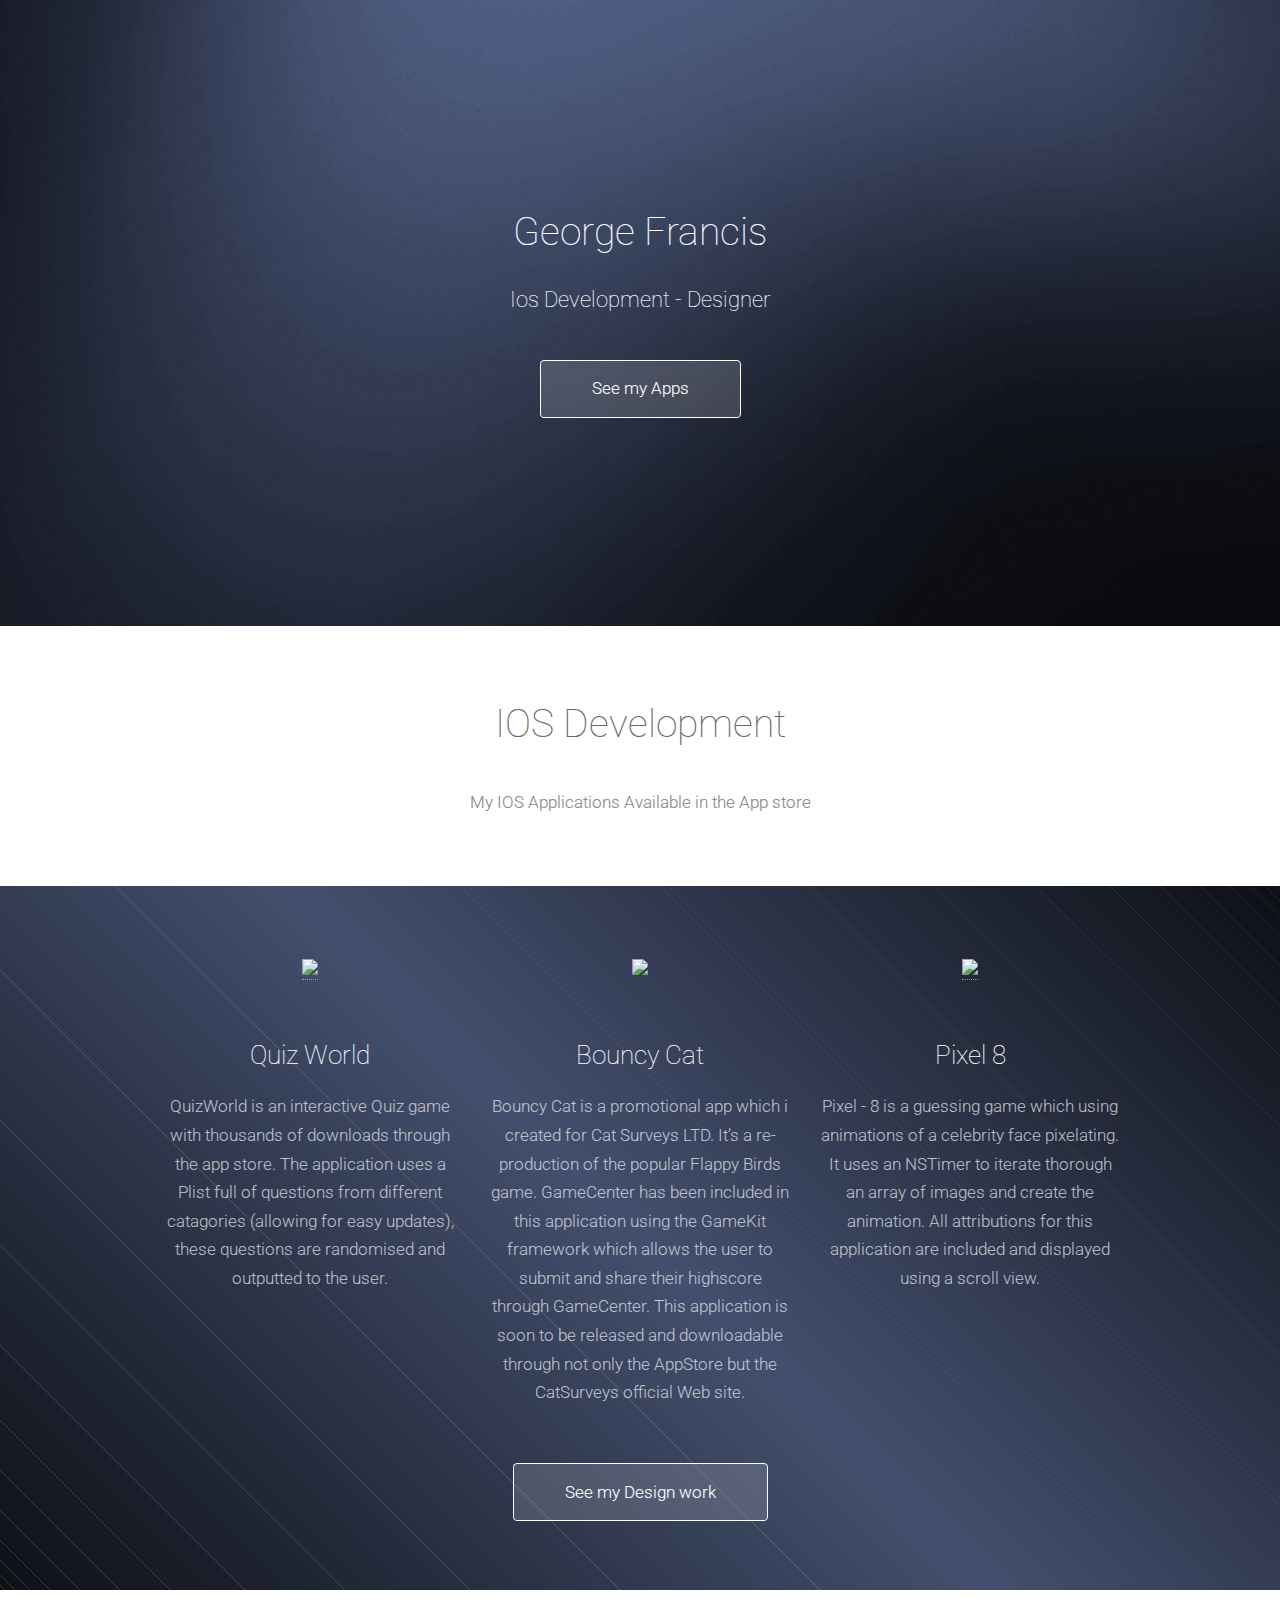
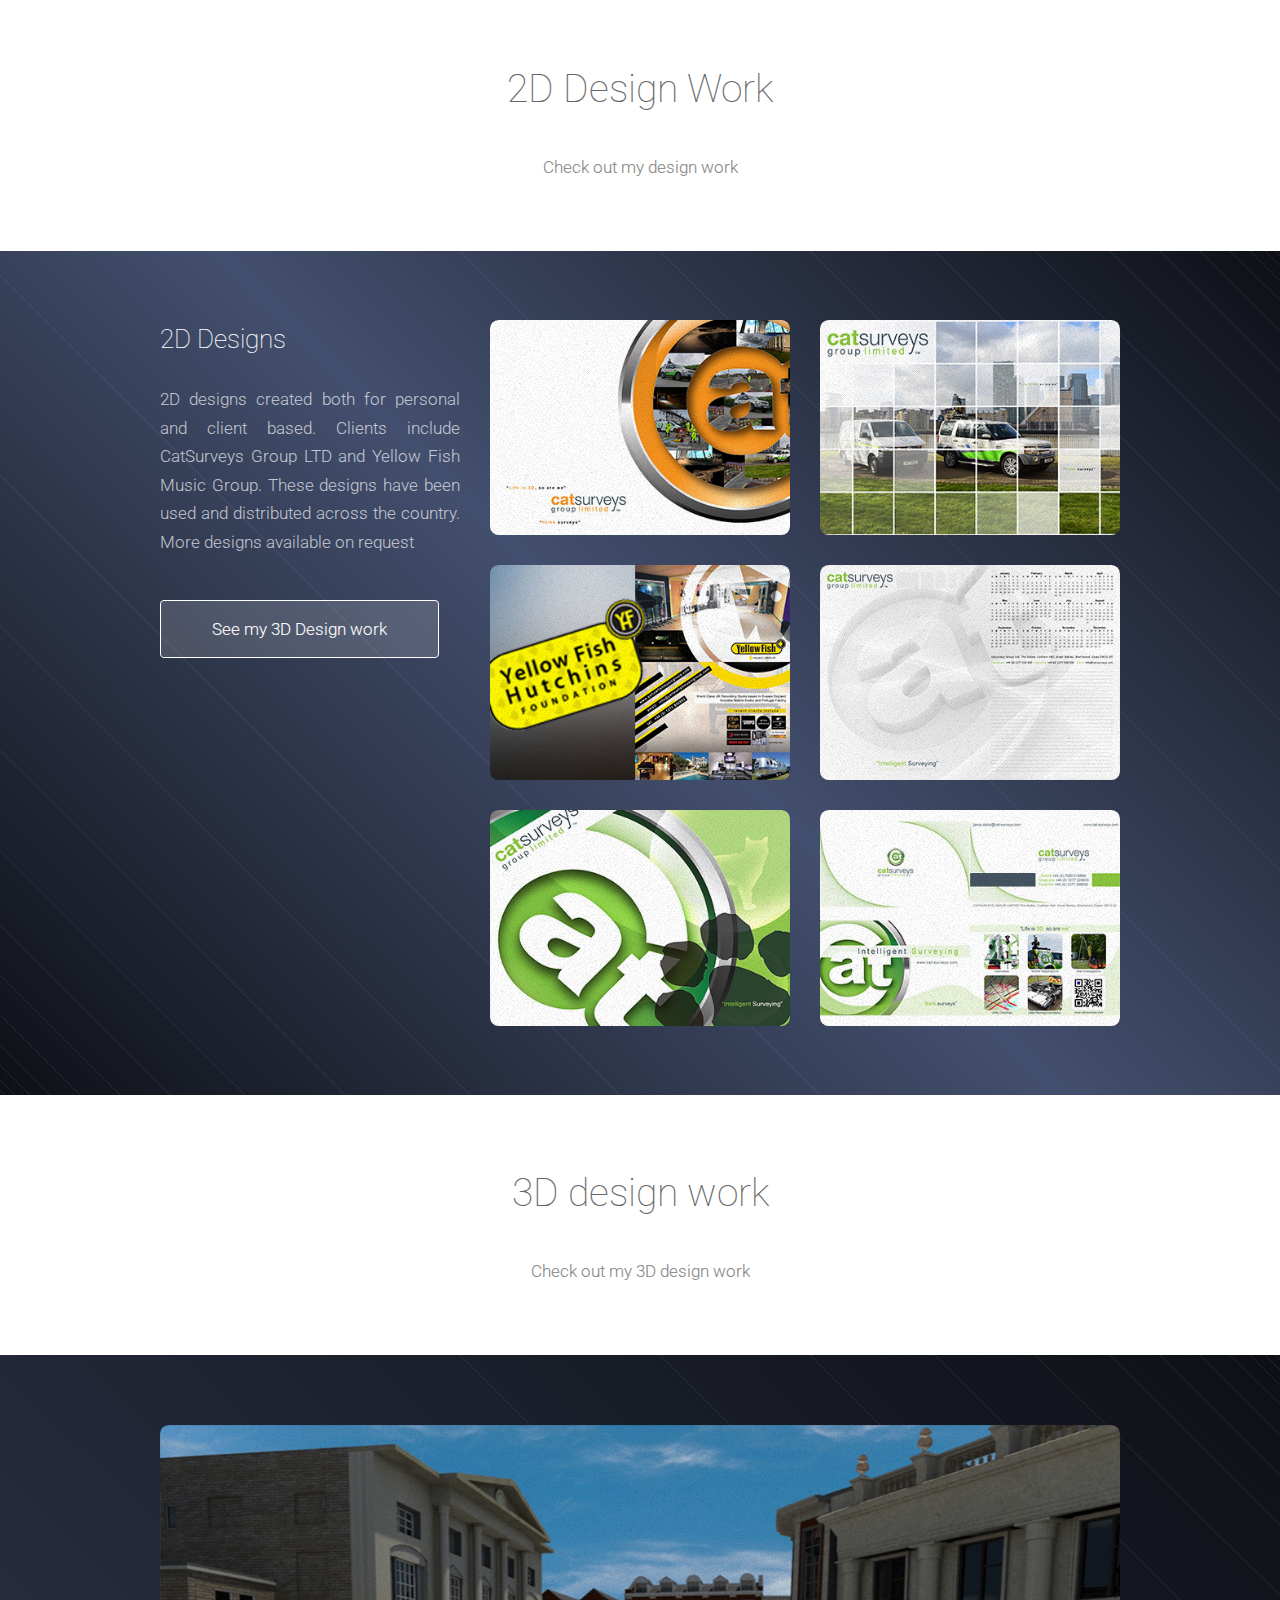
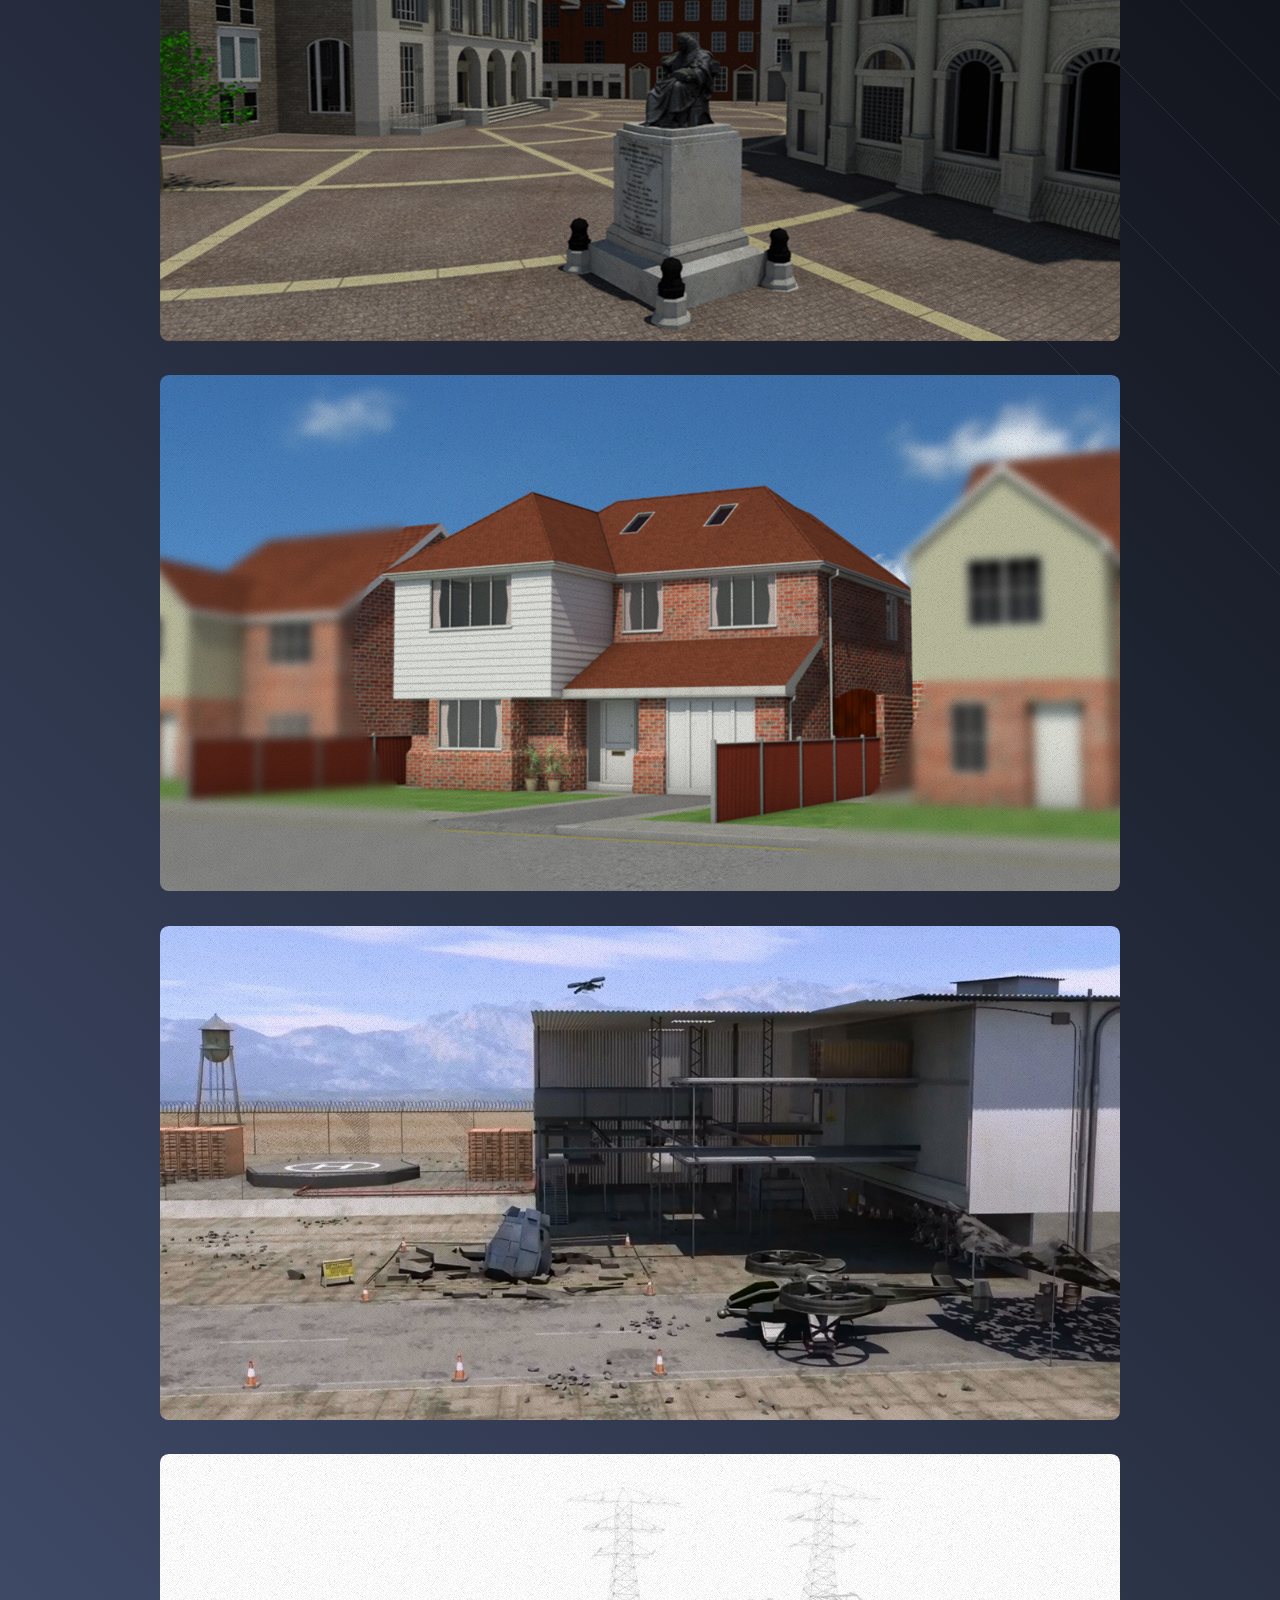
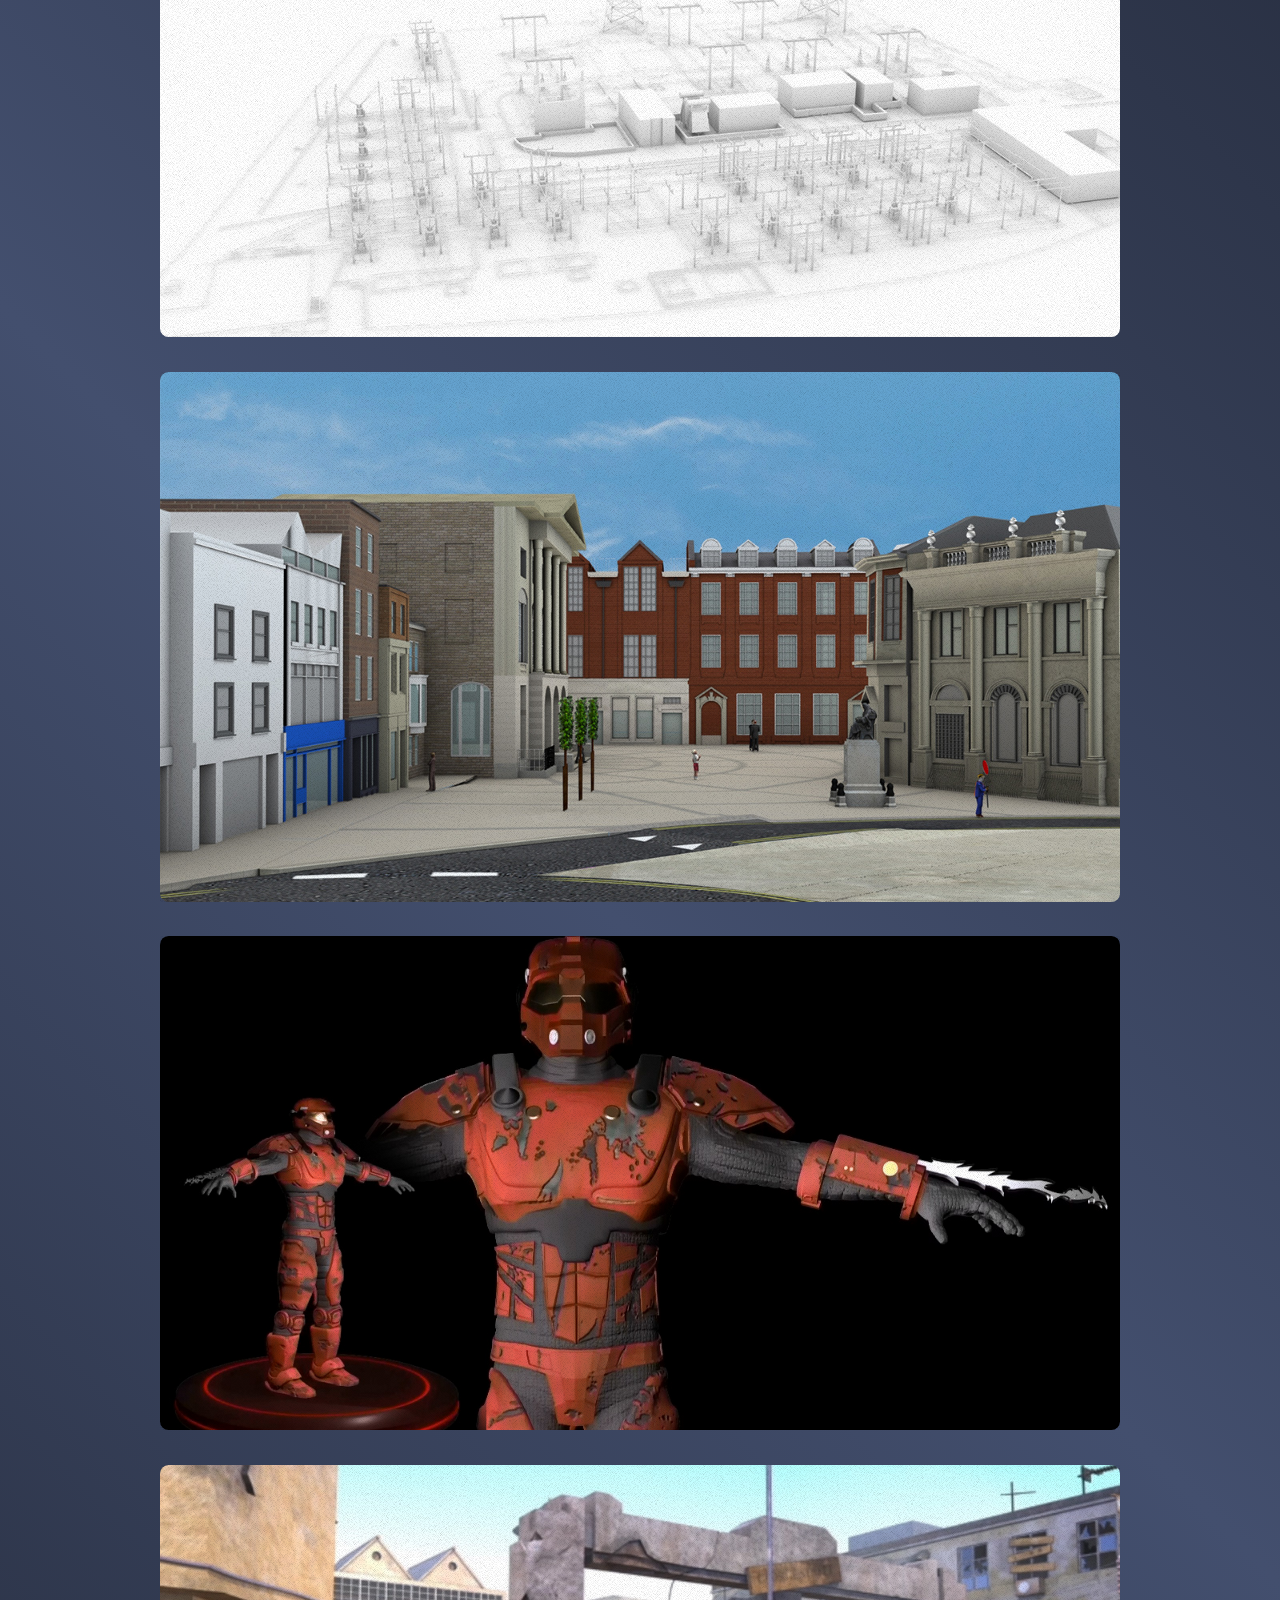
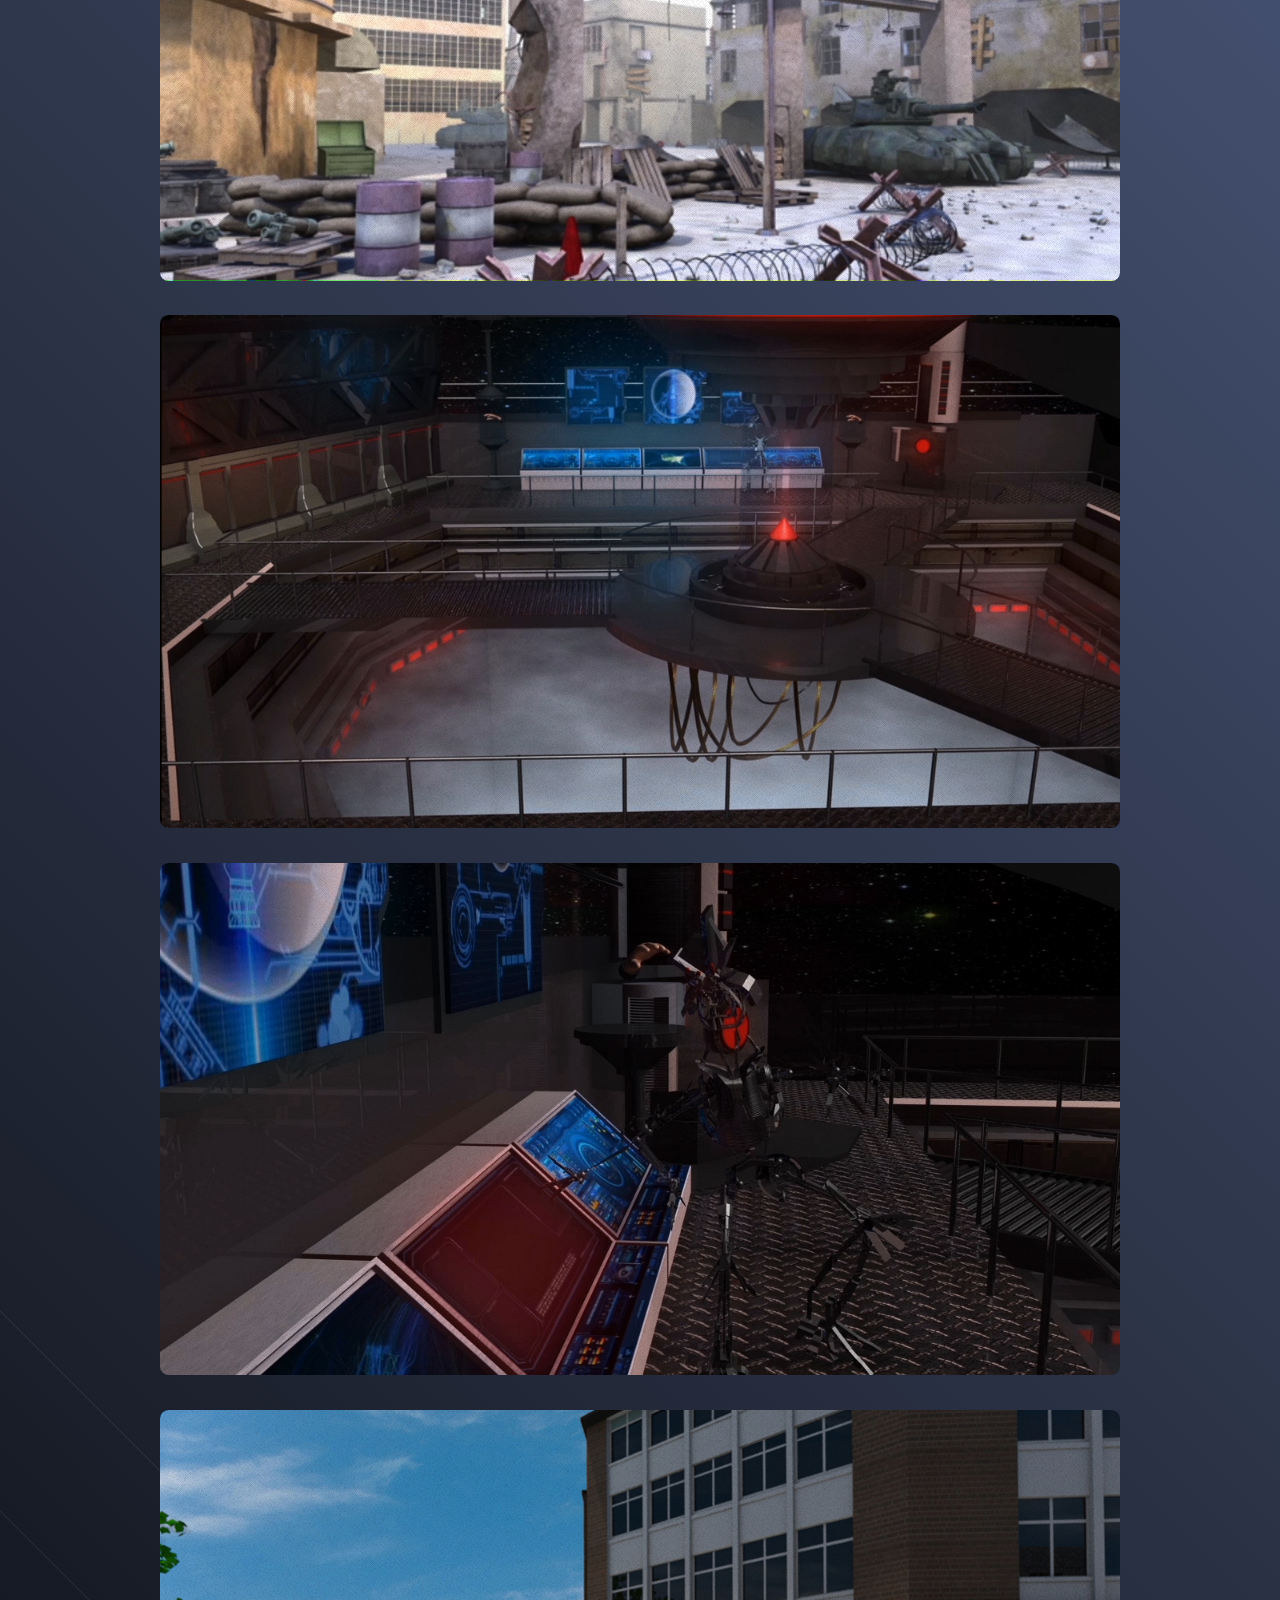
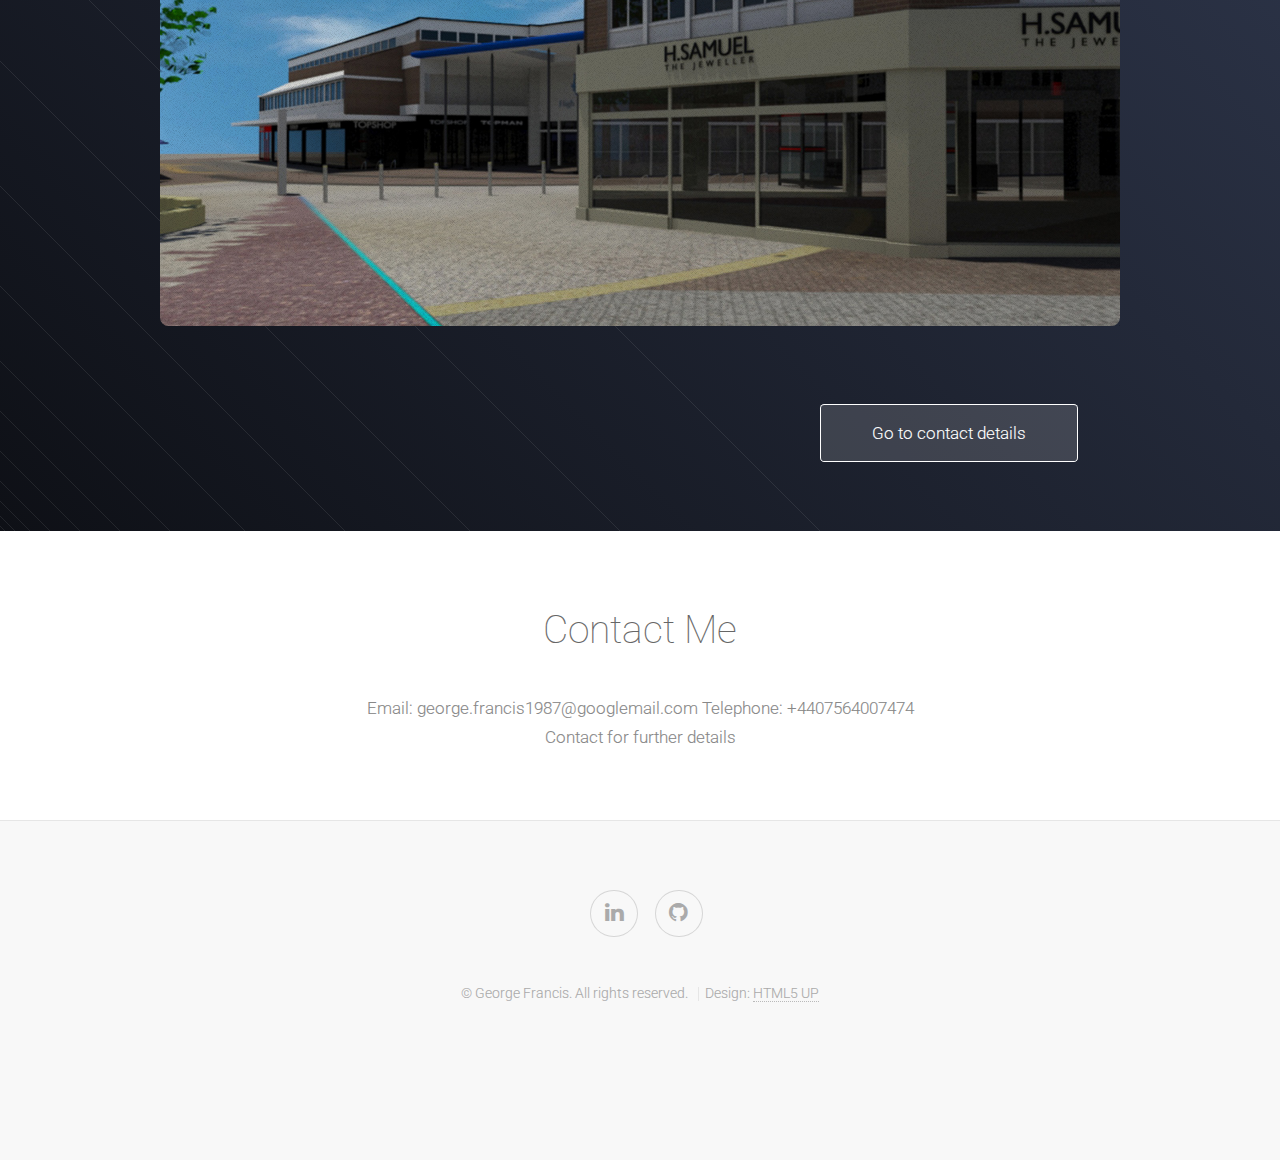
==== commit 6129b274: "new complete site" ====
--- a/index.html
+++ b/index.html
@@ -6,7 +6,7 @@
 -->
 <html>
 	<head>
-		<title>Tessellate by HTML5 UP</title>
+		<title>George Francis</title>
 		<meta http-equiv="content-type" content="text/html; charset=utf-8" />
 		<meta name="description" content="" />
 		<meta name="keywords" content="" />
@@ -28,11 +28,11 @@
 		<!-- Header -->
 			<section id="header" class="dark">
 				<header>
-					<h1>Welcome to Tessellate</h1>
-					<p>A free responsive site template by <a href="http://html5up.net/">HTML5 UP</a></p>
+					<h1>George Francis</h1>
+					<p>Ios Development - Designer</p>
 				</header>
 				<footer>
-					<a href="#first" class="button scrolly">Proceed to second phase</a>
+					<a href="#first" class="button scrolly">See my Apps</a>
 				</footer>
 			</section>
 			
@@ -40,9 +40,8 @@
 			<section id="first" class="main">
 				<header>
 					<div class="container">
-						<h2>Tessellate is a free responsive site template</h2>
-						<p>Gravida dis placerat lectus ante vel nunc euismod eget ornare varius gravida euismod lorem ipsum dolor sit amet consequat<br />
-						feugiat. Gravida dis placerat lectus ante vel nunc euismod eget ornare varius gravida euismod lorem ipsum dolor sit amet.</p>
+						<h2>IOS Development</h2>
+						<p>My IOS Applications Available in the App store</p>
 					</div>
 				</header>
 				<div class="content dark style1 featured">
@@ -50,45 +49,36 @@
 						<div class="row">
 							<div class="4u">
 								<section>
-									<span class="feature-icon"><img src="http://placehold.it/200x350" /></span>
+									<span class="feature-icon"><a href="https://itunes.apple.com/gb/app/quiz-world-trivia-game/id845953347?mt=8&uo=4"><img src="images/quizWorld.png"/></a></span>
 									<header>
-										<h3>Gravida</h3>
+										<h3>Quiz World</h3>
 									</header>
-									<p>Gravida dis placerat lectus ante vel nunc euismod est turpis sodales. 
-									Diam tempor dui lacinia accumsan vivamus. Gravida dis placerat lectus 
-									ante vel nunc euismod est turpis sodales. Diam tempor dui lacinia 
-									accumsan vivamus.</p>
+									<p>QuizWorld is an interactive Quiz game with thousands of downloads through the app store.  The application uses a Plist full of questions from different catagories (allowing for easy updates), these questions are randomised and outputted to the user. </p>
 								</section>
 							</div>
 							<div class="4u">
 								<section>
-									<span class="feature-icon"><img src="http://placehold.it/200x350" /></span>
+									<span class="feature-icon"><img src="images/bouncyCat.png" /></span>
 									<header>
-										<h3>Vivamus</h3>
+										<h3>Bouncy Cat</h3>
 									</header>
-									<p>Gravida dis placerat lectus ante vel nunc euismod est turpis sodales. 
-									Diam tempor dui lacinia accumsan vivamus. Gravida dis placerat lectus 
-									ante vel nunc euismod est turpis sodales. Diam tempor dui lacinia 
-									accumsan vivamus.</p>
+									<p>Bouncy Cat is a promotional app which i created for Cat Surveys LTD.  It’s a re-production of the popular Flappy Birds game.  GameCenter has been included in this application using the GameKit framework which allows the user to submit and share their highscore through GameCenter.  This application is soon to be released and downloadable through not only the AppStore but the CatSurveys official Web site.  </p>
 								</section>
 							</div>
 							<div class="4u">
 								<section>
-									<span class="feature-icon"><img src="http://placehold.it/200x350" /></span>
+									<span class="feature-icon"><a href="https://itunes.apple.com/gb/app/pixel-8/id875834213?mt=8&uo=4"><img src="images/pixel8.png"/></a></span>
 									<header>
-										<h3>Accumsan</h3>
+										<h3>Pixel 8</h3>
 									</header>
-									<p>Gravida dis placerat lectus ante vel nunc euismod est turpis sodales. 
-									Diam tempor dui lacinia accumsan vivamus. Gravida dis placerat lectus 
-									ante vel nunc euismod est turpis sodales. Diam tempor dui lacinia 
-									accumsan vivamus.</p>
+									<p>Pixel - 8 is a guessing game which using animations of a celebrity face pixelating.  It uses an NSTimer to iterate thorough an array of images and create the animation. All attributions for this application are included and displayed using a scroll view.   </p>
 								</section>
 							</div>
 						</div>
 						<div class="row">
 							<div class="12u">
 								<footer>
-									<a href="#second" class="button scrolly">Gravida tempor lacinia</a>
+									<a href="#second" class="button scrolly">See my Design work</a>
 								</footer>
 							</div>
 						</div>
@@ -100,27 +90,20 @@
 			<section id="second" class="main">
 				<header>
 					<div class="container">
-						<h2>Euismod sed feugiat lorem tempus magna</h2>
-						<p>Gravida dis placerat lectus ante vel nunc euismod eget ornare varius gravida euismod lorem ipsum dolor sit amet consequat<br />
-						feugiat. Gravida dis placerat lectus ante vel nunc euismod eget ornare varius gravida euismod lorem ipsum dolor sit amet.</p>
+						<h2>2D Design Work</h2>
+						<p>Check out my design work</p>
 					</div>
 				</header>
 				<div class="content dark style2">
 					<div class="container">
 						<div class="row">
 							<div class="4u">
+					
 								<section>
-									<h3>Augue vivamus sed ipsum commodo lorem dolor</h3>
-									<p>Gravida dis placerat lectus ante vel nunc euismod est turpis sodales. Diam
-									tempor dui lacinia eget ornare varius gravida. Gravida dis placerat lectus ante 
-									vel nunc euismod est turpis sodales. Diam tempor dui lacinia accumsan vivamus 
-									augue cubilia vivamus nisi eu eget ornare varius gravida euismod.  Gravida dis 
-									lorem ipsum dolor placerat magna tempus feugiat.</p>
-									<p>Lectus ante vel nunc euismod est turpis sodales. Diam tempor dui lacinia 
-									accumsan vivamus augue cubilia vivamus nisi eu eget ornare varius gravida dolore
-									euismod lorem ipsum dolor.</p>
+									<h3>2D Designs</h3>
+									<p>2D designs created both for personal and client based.  Clients include CatSurveys Group LTD and Yellow Fish Music Group.  These designs have been used and distributed across the country.  More designs available on request</p>
 									<footer>
-										<a href="#third" class="button scrolly">Accumsan nisi tempor</a>
+										<a href="#third" class="button scrolly">See my 3D Design work</a>
 									</footer>
 								</section>
 							</div>
@@ -147,53 +130,36 @@
 			<section id="third" class="main">
 				<header>
 					<div class="container">
-						<h2>Ornare varius lorem ipsum ante lectus</h2>
-						<p>Gravida dis placerat lectus ante vel nunc euismod eget ornare varius gravida euismod lorem ipsum dolor sit amet consequat<br />
-						feugiat. Gravida dis placerat lectus ante vel nunc euismod eget ornare varius gravida euismod lorem ipsum dolor sit amet.</p>
+						<h2>3D design work</h2>
+						<p>Check out my 3D design work</p>
 					</div>
 				</header>
 				<div class="content dark style3">
 					<div class="container">
-						<span class="image featured"><img src="images/pic07.jpg" alt="" /></span>
+						<span class="image featured"><img src="images/2pic07.jpg" alt="" /></span>
+						<span class="image featured"><img src="images/3pic07.jpg" alt="" /></span>
+						
+						<span class="image featured"><img src="images/5pic07.jpg" alt="" /></span>
+						<span class="image featured"><img src="images/6pic07.jpg" alt="" /></span>
+						<span class="image featured"><img src="images/7pic07.jpg" alt="" /></span>
+						
+						<span class="image featured"><img src="images/12pic07.jpg" alt="" /></span>
+						<span class="image featured"><img src="images/8pic07.jpg" alt="" /></span>
+						<span class="image featured"><img src="images/9pic07.jpg" alt="" /></span>
+						<span class="image featured"><img src="images/10pic07.jpg" alt="" /></span>
+						<span class="image featured"><img src="images/4pic07.jpg" alt="" /></span>
 						<div class="row">
 							<div class="4u">
-								<h3>Diam vivamus turpis lorem sodales lectus ornare</h3>
-								<p>Gravida dis placerat lectus ante vel nunc euismod est turpis sodales. Diam 
-								tempor dui lacinia eget ornare varius gravida. Gravida dis placerat lectus ante 
-								vel nunc euismod est turpis sodales. Diam tempor dui lacinia accumsan vivamus 
-								augue cubilia vivamus nisi eu eget ornare varius gravida euismod.  Gravida dis 
-								lorem ipsum dolor placerat magna tempus feugiat.</p>
-								<p>Lectus ante vel nunc euismod est turpis sodales. Diam tempor dui lacinia 
-								accumsan vivamus augue cubilia vivamus nisi eu eget ornare varius gravida dolore 
-								euismod lorem ipsum dolor sit amet consequat. vivamus nisi eu eget ornare varius 
-								gravida dolore euismod lorem ipsum dolor sit amet consequat. vivamus nisi eu 
-								eget ornare et magna.</p>
-							</div>
-							<div class="4u">
-								<p>Gravida dis placerat lectus ante vel nunc euismod est turpis sodales. Diam 
-								tempor dui lacinia eget ornare varius gravida. Gravida dis placerat lectus ante 
-								vel nunc euismod est turpis sodales. Diam tempor dui lacinia accumsan vivamus 
-								augue cubilia vivamus nisi eu eget ornare varius gravida euismod.  Gravida dis 
-								lorem ipsum dolor placerat magna tempus feugiat.</p>
-								<p>Lectus ante vel nunc euismod est turpis sodales. Diam tempor dui lacinia 
-								accumsan vivamus augue cubilia vivamus nisi eu eget ornare varius gravida dolore 
-								euismod lorem ipsum dolor sit amet consequat eget ornare varius gravida euismod.
-								Gravida dis lorem ipsum dolor placerat magna tempus feugiat magna tempus lorem.</p>
-								<p>Lectus ante vel nunc euismod est turpis sodales. Diam tempor dui lacinia 
-								accumsan vivamus augue cubilia.</p>
-							</div>
-							<div class="4u">
-								<p>Placerat lectus ante vel nunc euismod est turpis sodales. Diam tempor dui 
-								lacinia eget ornare varius gravida. Gravida dis placerat lectus ante vel nunc 
-								euismod est turpis sodales. Diam tempor dui lacinia accumsan vivamus augue 
-								cubilia vivamus nisi eu eget ornare varius gravida euismod.  Gravida dis 
-								lorem ipsum dolor placerat magna tempus feugiat. Lectus ante vel nunc euismod 
-								est turpis sodales. Diam tempor dui lacinia dolore.</p>
-								<p>Accumsan vivamus augue cubilia vivamus nisi eu eget ornare varius gravida 
-								dolore euismod lorem ipsum dolor sit amet conseismod lorem ipsum dolor sit amet 
-								consequat lorem ipsum consequat feugiat sed tempus euismod feugiat veroeros.</p>
+								<h3></h3>
+								<p></p>
+							</div>
+							<div class="4u">
+								<p></p>
+							</div>
+							<div class="4u">
+								<p></p>
 								<footer>
-									<a href="#fourth" class="button scrolly">Ipsum ornare lorem dolor</a>
+									<a href="#fourth" class="button scrolly">Go to contact details</a>
 								</footer>
 							</div>
 						</div>
@@ -377,12 +343,12 @@
 			<section id="fourth" class="main">
 				<header>
 					<div class="container">
-						<h2>Sed feugiat ipsum consequat</h2>
-						<p>Gravida dis placerat lectus ante vel nunc euismod eget ornare varius gravida euismod lorem ipsum dolor sit amet consequat<br />
-						feugiat. Gravida dis placerat lectus ante vel nunc euismod eget ornare varius gravida euismod lorem ipsum dolor sit amet.</p>
-					</div>
-				</header>
-				<div class="content style4 featured">
+						<h2>Contact Me</h2>
+						<p>Email: george.francis1987@googlemail.com	Telephone: +4407564007474<br />
+						Contact for further details</p>
+					</div>
+				</header>
+				<!--<div class="content style4 featured">
 					<div class="container small">
 						<form method="post" action="#">
 							<div class="row half">
@@ -402,21 +368,21 @@
 							</div>
 						</form>
 					</div>
-				</div>
+				</div>-->
 			</section>
 			
 		<!-- Footer -->
 			<section id="footer">
 				<ul class="icons">
-					<li><a href="#" class="fa fa-twitter solo"><span>Twitter</span></a></li>
-					<li><a href="#" class="fa fa-facebook solo"><span>Facebook</span></a></li>
+					<li><a href="http://uk.linkedin.com/pub/george-francis/86/247/449" class="fa fa-linkedin solo"><span>Linked-In</span></a></li>
+					<!--<li><a href="#" class="fa fa-facebook solo"><span>Facebook</span></a></li>
 					<li><a href="#" class="fa fa-google-plus solo"><span>Google+</span></a></li>
-					<li><a href="#" class="fa fa-dribbble solo"><span>Dribbble</span></a></li>
+					<li><a href="#" class="fa fa-dribbble solo"><span>Dribbble</span></a></li>-->
 					<li><a href="#" class="fa fa-github solo"><span>GitHub</span></a></li>
 				</ul>
 				<div class="copyright">
 					<ul class="menu">
-						<li>&copy; Untitled. All rights reserved.</li>
+						<li>&copy; George Francis. All rights reserved.</li>
 						<li>Design: <a href="http://html5up.net/">HTML5 UP</a></li>
 					</ul>
 				</div>
--- a/css/style.css
+++ b/css/style.css
@@ -1137,7 +1137,7 @@
 	{
 		position: relative;
 		margin: 0;
-		background: url('../images/header.jpg');
+		background: url('../images/header2.jpg');
 		background-size: cover;
 		background-position: center center;
 		padding: 14em 0 14em 0;
@@ -1238,7 +1238,7 @@
 
 			.main > .content.dark
 			{
-				background: #433;
+				background: #04809c;
 			}
 			
 			.main > .content.style1
@@ -1246,24 +1246,24 @@
 				background:	url('images/bgtr.svg') top right no-repeat,
 							url('images/bgbl.svg') bottom left no-repeat,
 							url('images/bgbl.svg') bottom left no-repeat,
-							url('images/overlay.png'),
-							linear-gradient(45deg, #b39c68, #a56365, #412e4c);
+							/*url('images/overlay.png'),*/
+							linear-gradient(45deg, #0e1016, #434f6e, #0e1016);
 			}
 
 			.main > .content.style2
 			{
 				background:	url('images/bgtr.svg') top right no-repeat,
 							url('images/bgbl.svg') bottom left no-repeat,
-							url('images/overlay.png'),
-							linear-gradient(45deg, #384955, #655361, #85505f);
+							/*url('images/overlay.png'),*/
+							linear-gradient(45deg, #0e1016, #434f6e, #0e1016);
 			}
 
 			.main > .content.style3
 			{
 				background:	url('images/bgtr.svg') top right no-repeat,
 							url('images/bgbl.svg') bottom left no-repeat,
-							url('images/overlay.png'),
-							linear-gradient(45deg, #5f796b, #3a4e59, #2f394e);
+							/*url('images/overlay.png'),*/
+							linear-gradient(45deg, #0e1016, #434f6e, #0e1016);
 			}
 
 			.main > .content.style4
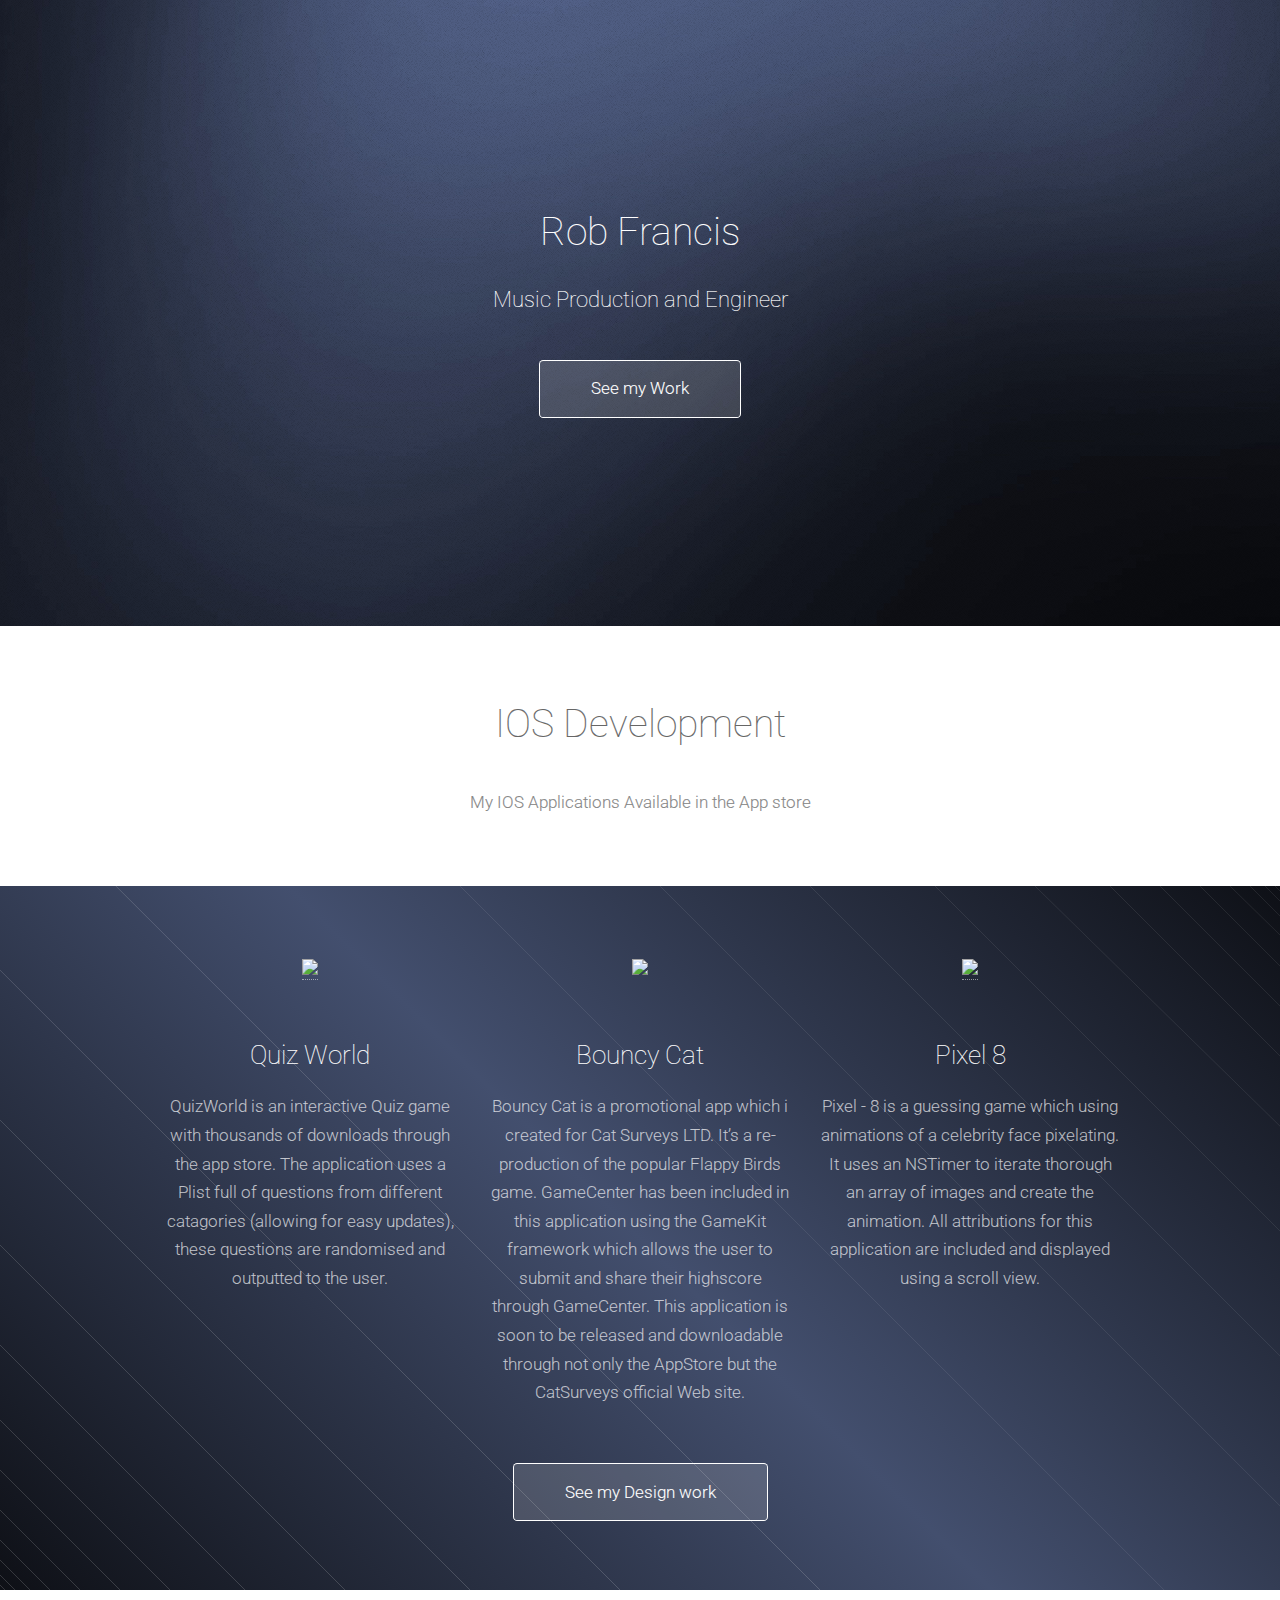
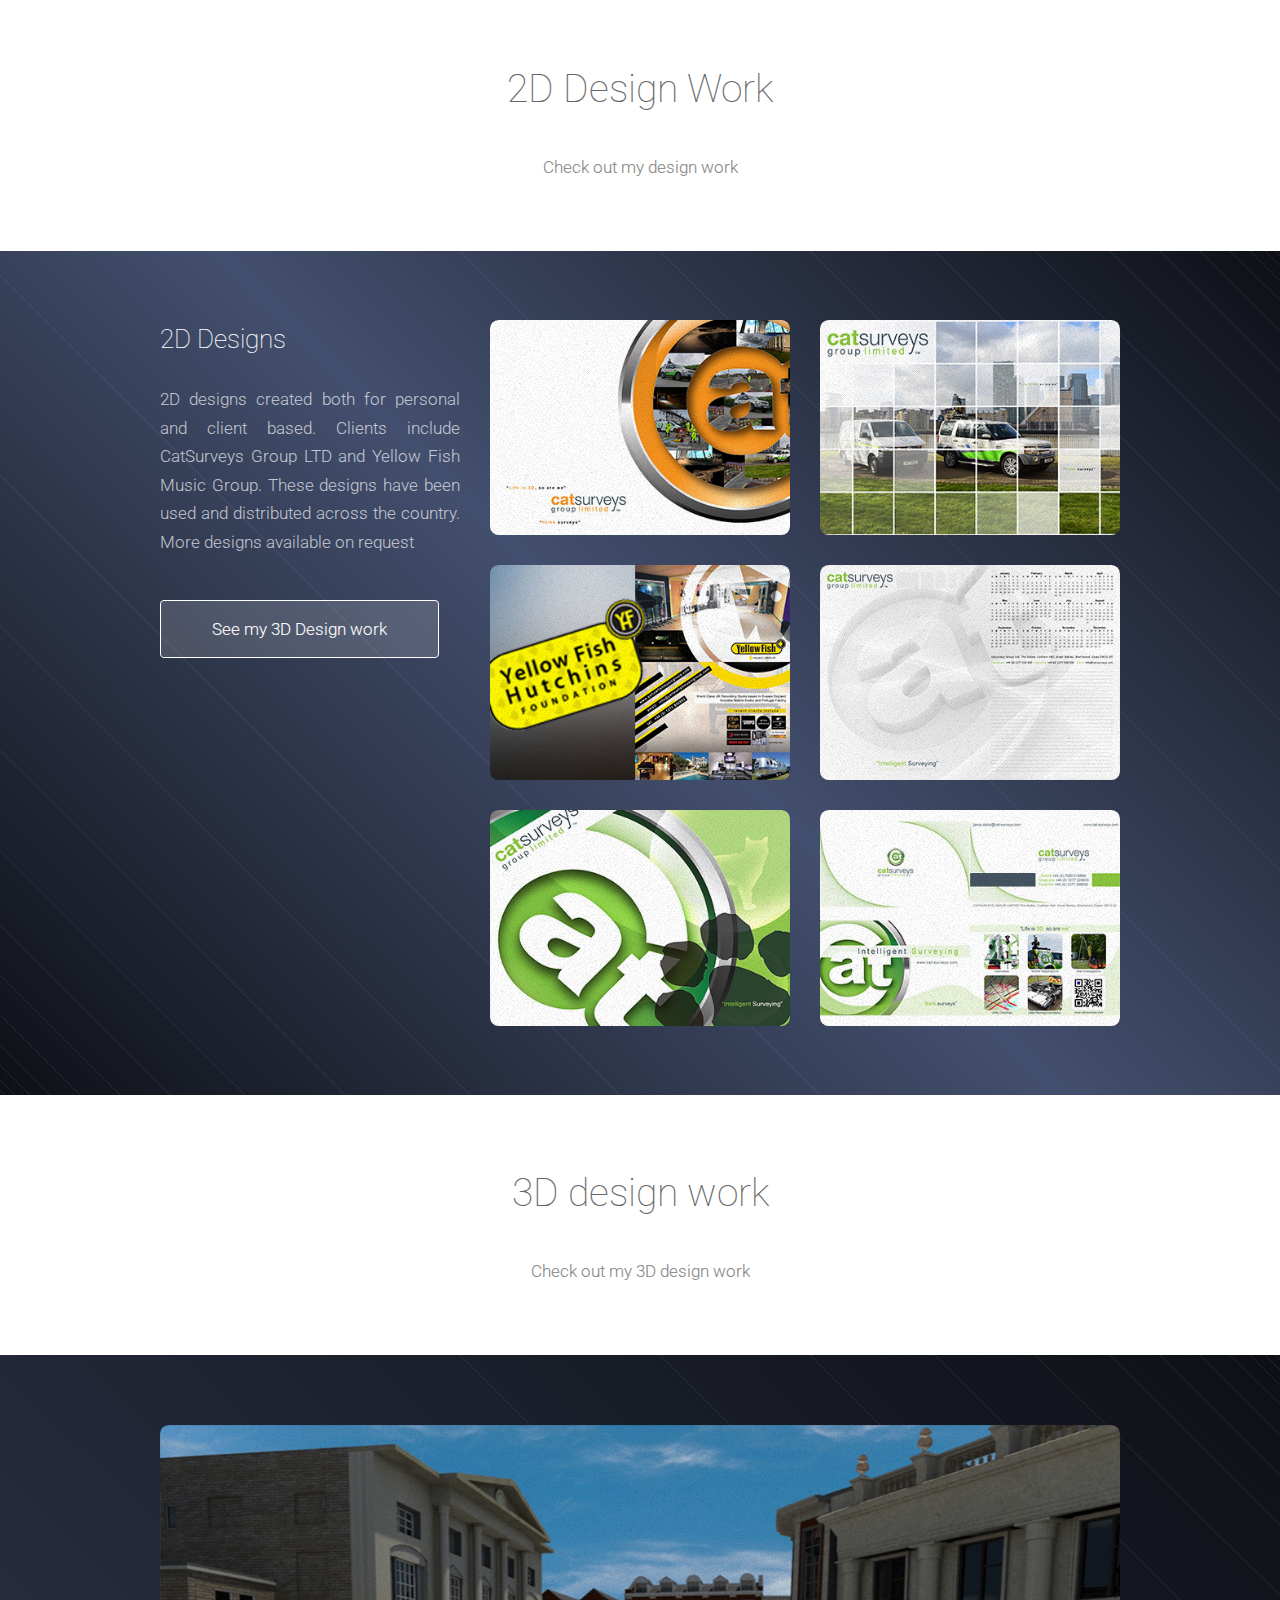
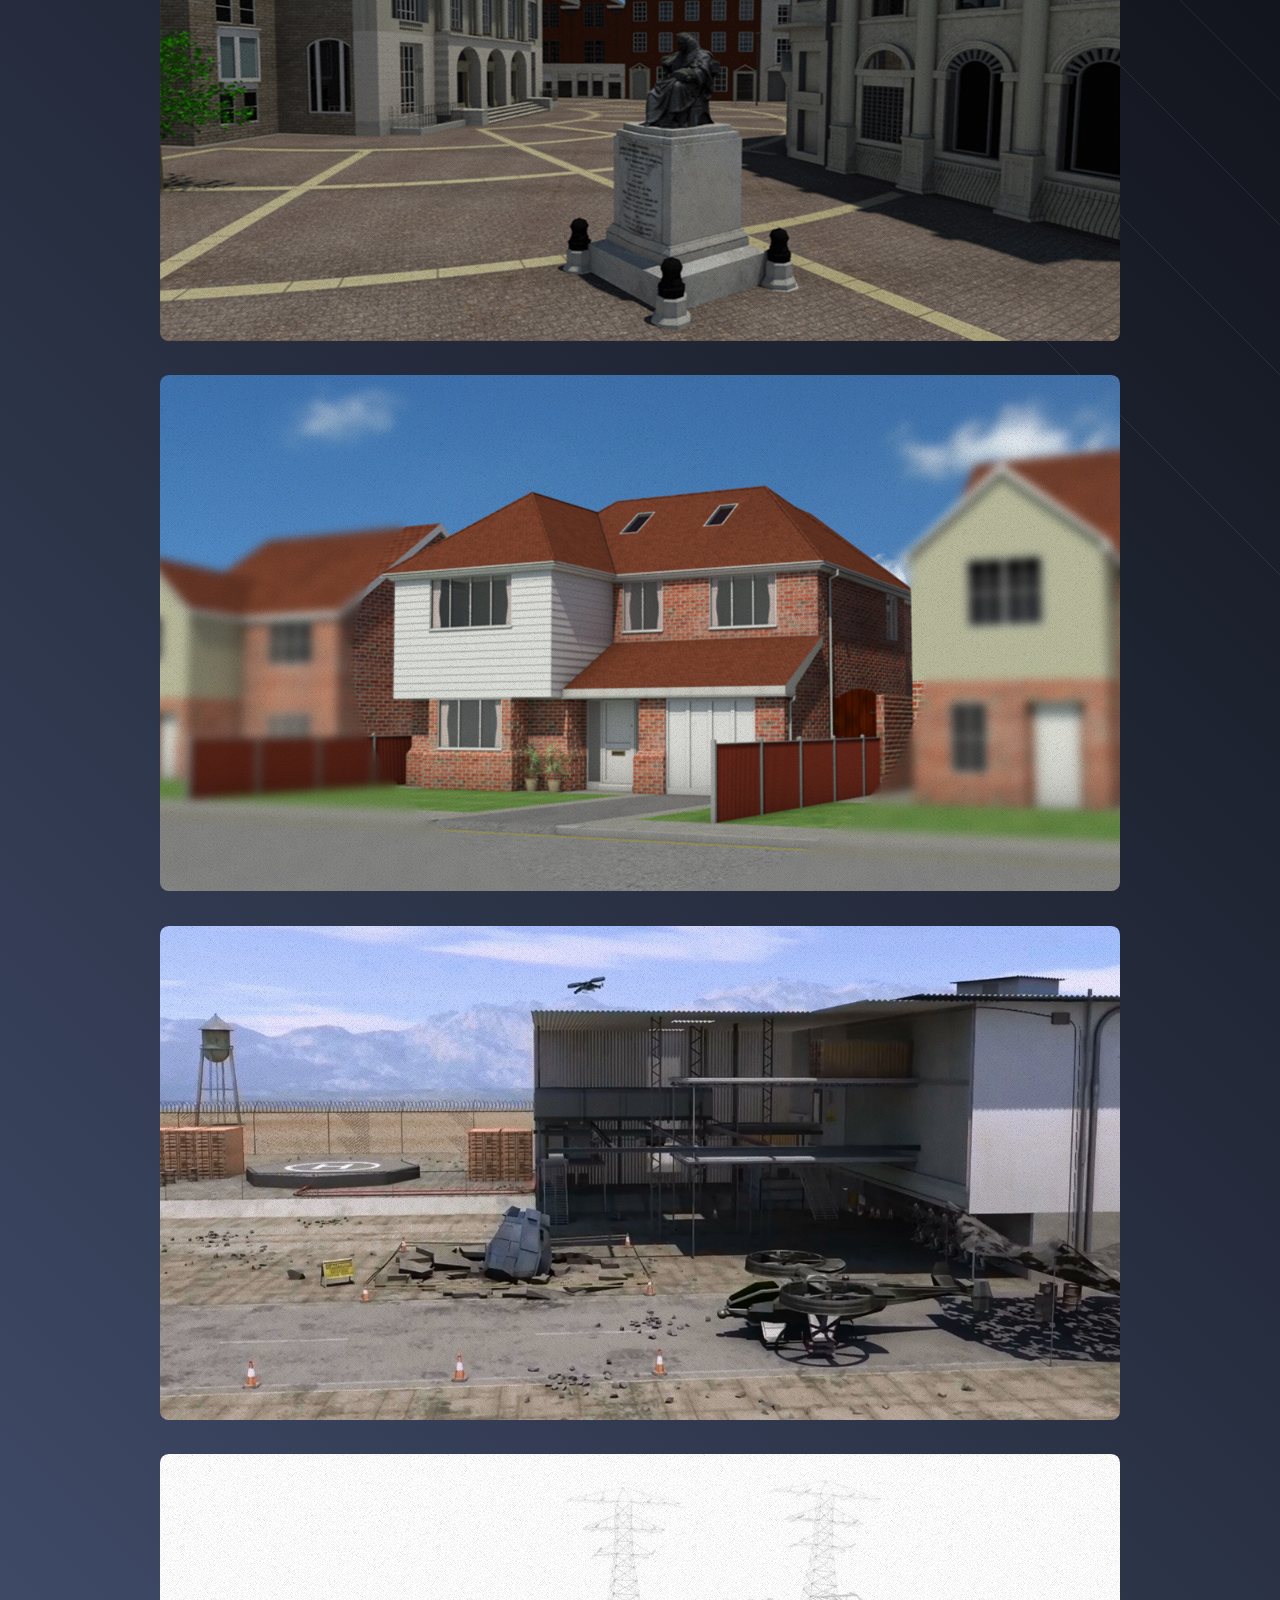
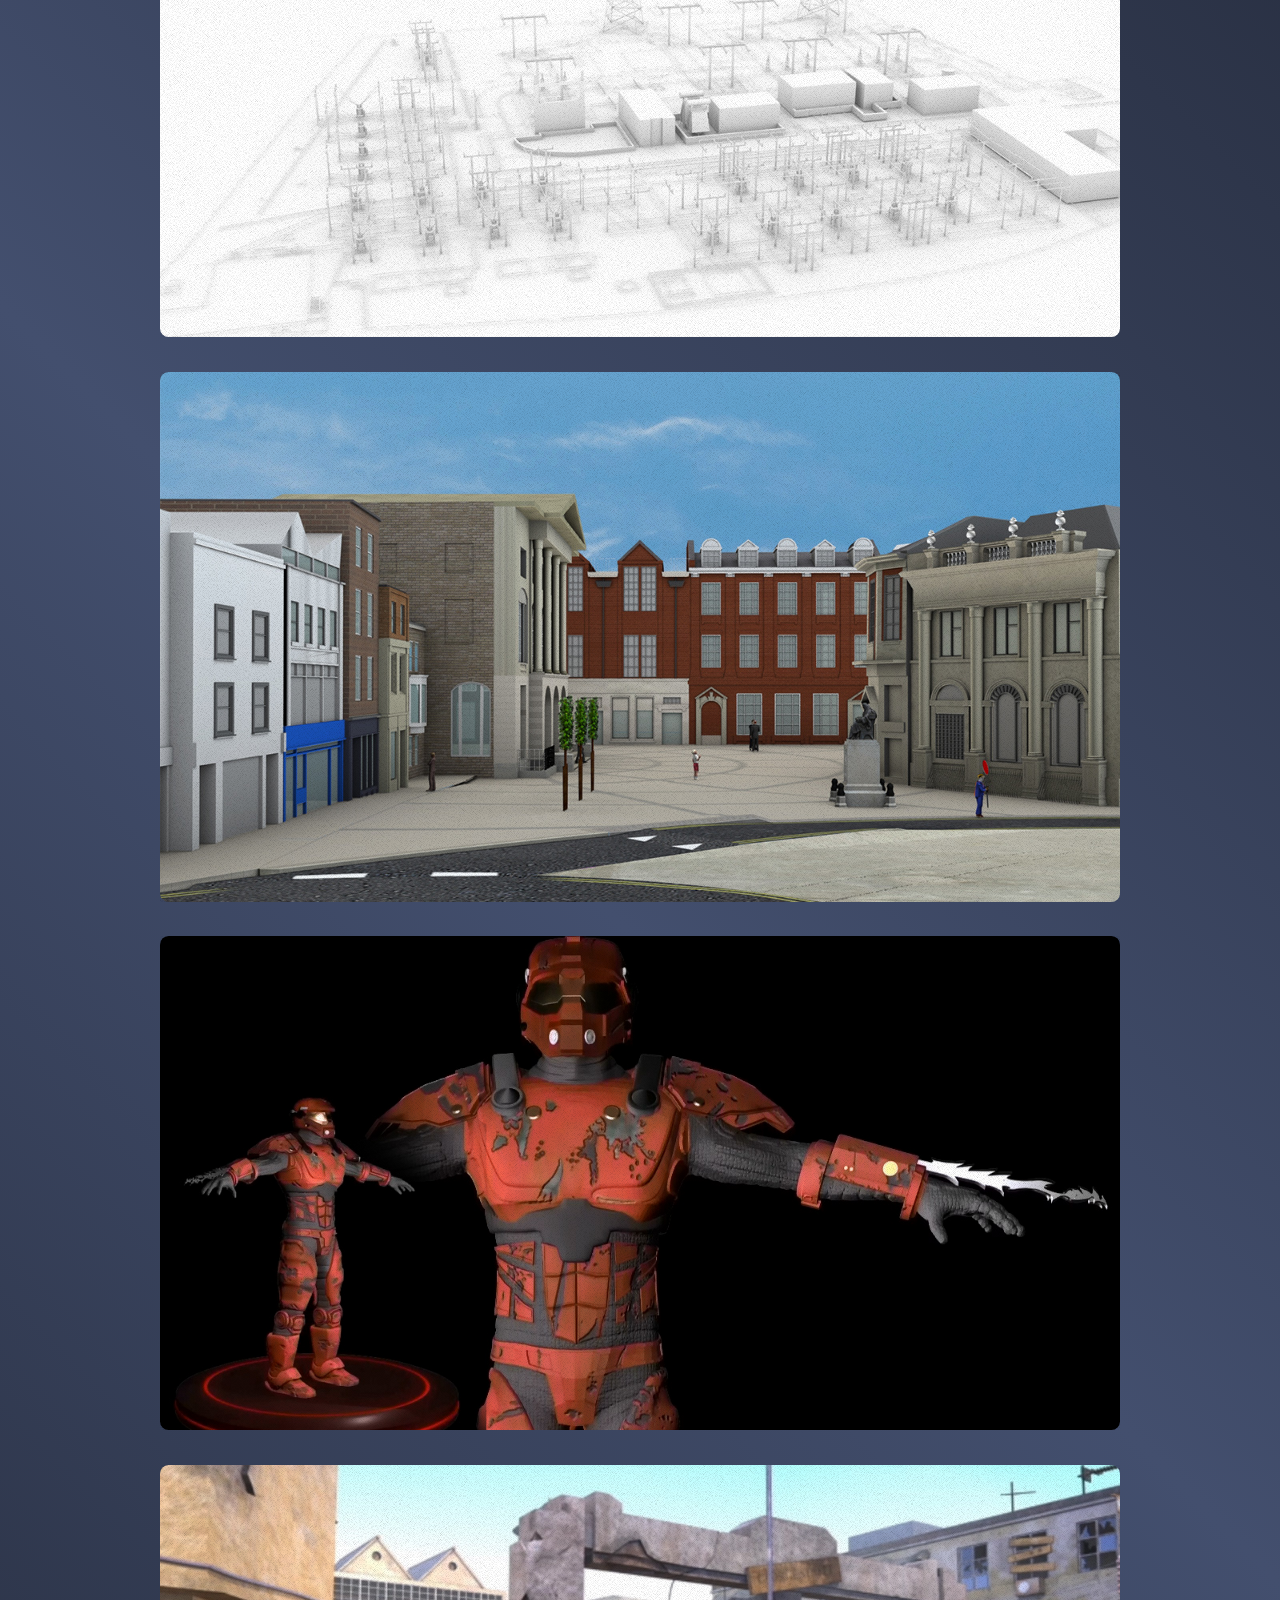
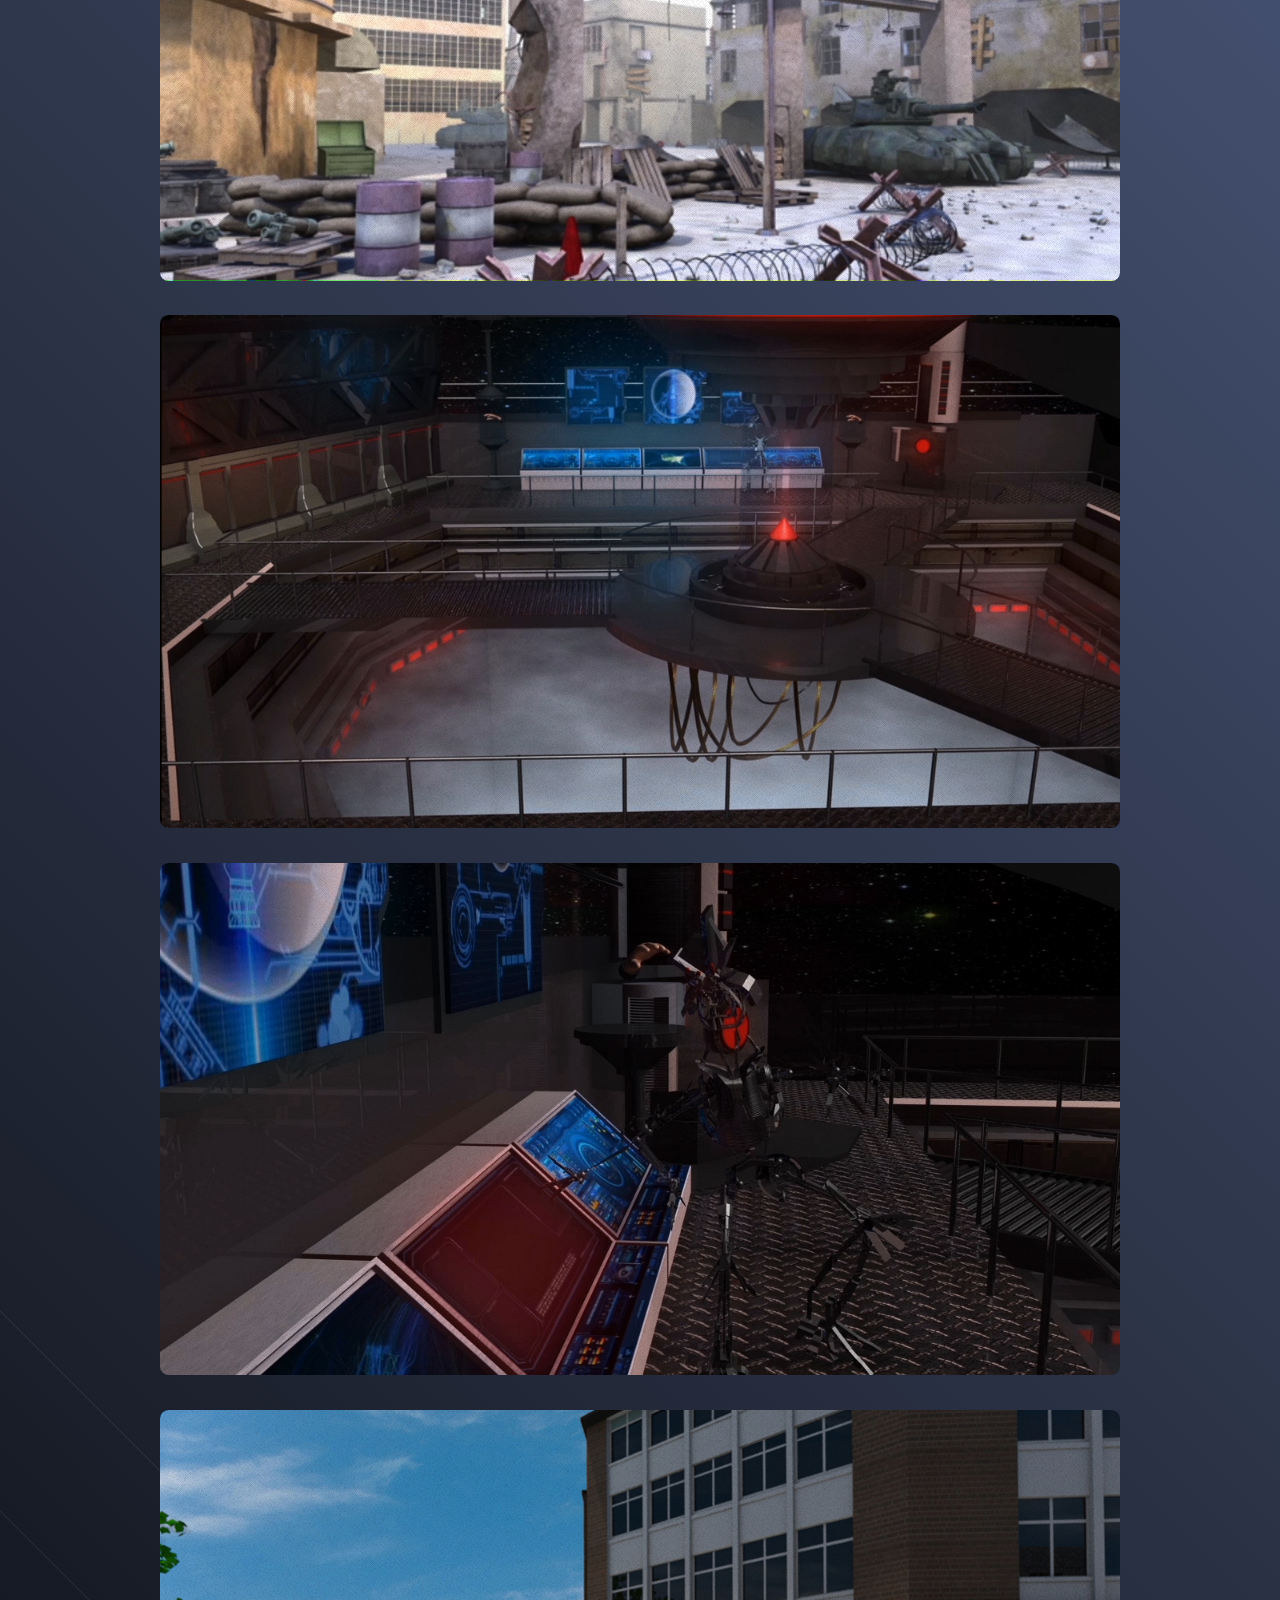
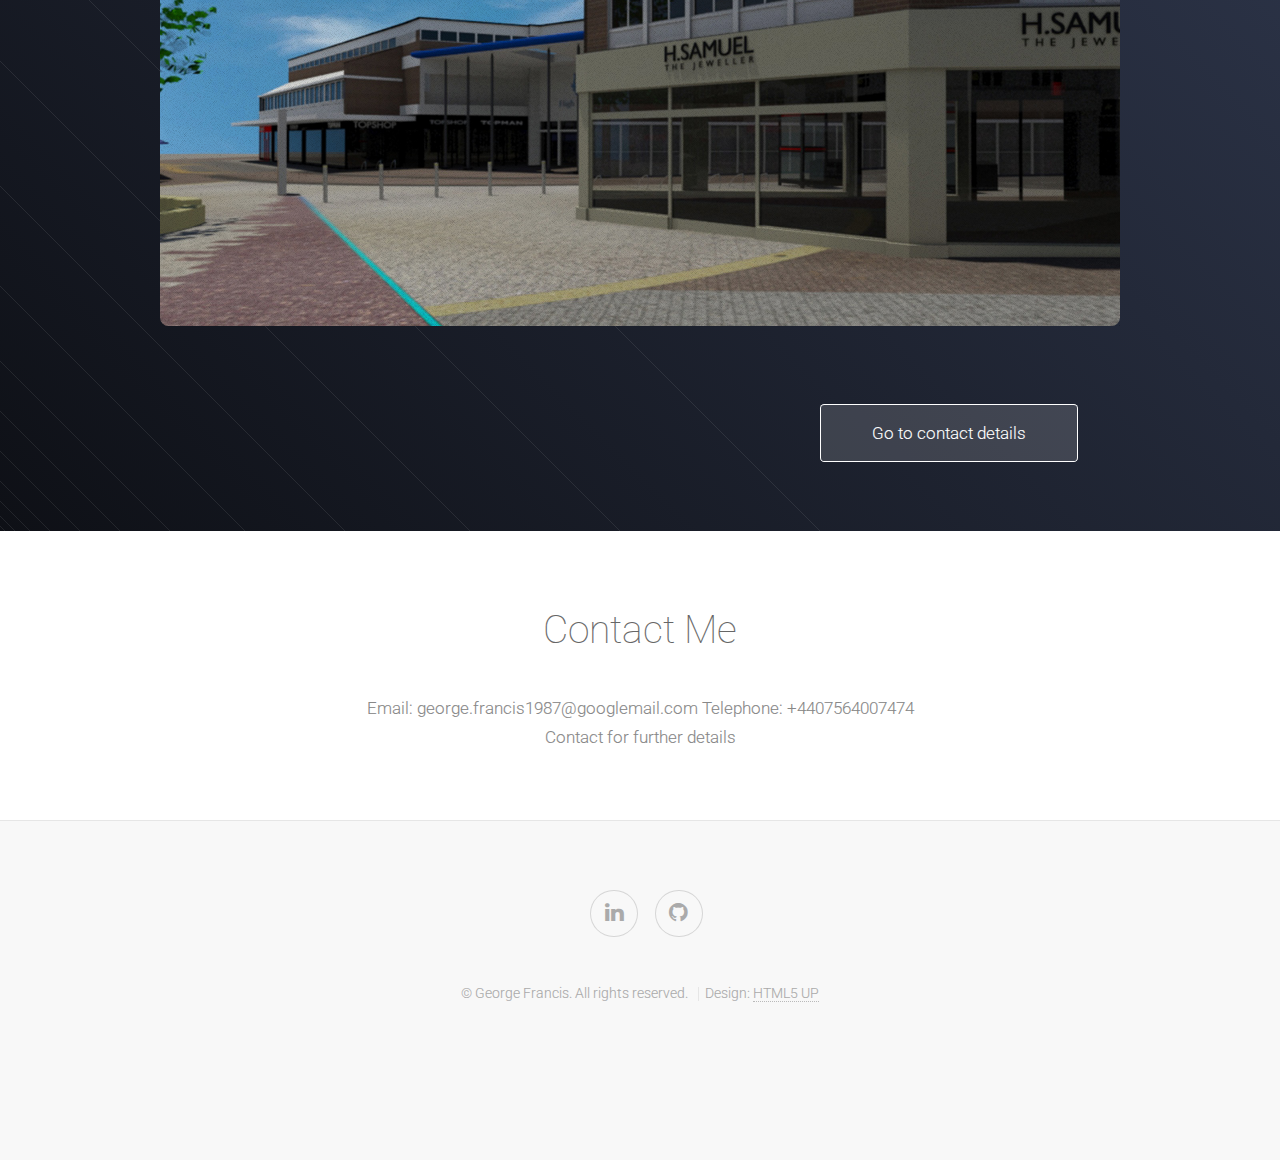
==== commit 2e0ba41e: "text changes" ====
--- a/index.html
+++ b/index.html
@@ -6,7 +6,7 @@
 -->
 <html>
 	<head>
-		<title>George Francis</title>
+		<title>Rob Francis</title>
 		<meta http-equiv="content-type" content="text/html; charset=utf-8" />
 		<meta name="description" content="" />
 		<meta name="keywords" content="" />
@@ -28,11 +28,11 @@
 		<!-- Header -->
 			<section id="header" class="dark">
 				<header>
-					<h1>George Francis</h1>
-					<p>Ios Development - Designer</p>
+					<h1>Rob Francis</h1>
+					<p>Music Production and Engineer</p>
 				</header>
 				<footer>
-					<a href="#first" class="button scrolly">See my Apps</a>
+					<a href="#first" class="button scrolly">See my Work</a>
 				</footer>
 			</section>
 			
@@ -389,4 +389,4 @@
 			</section>
 
 	</body>
-</html>+</html>
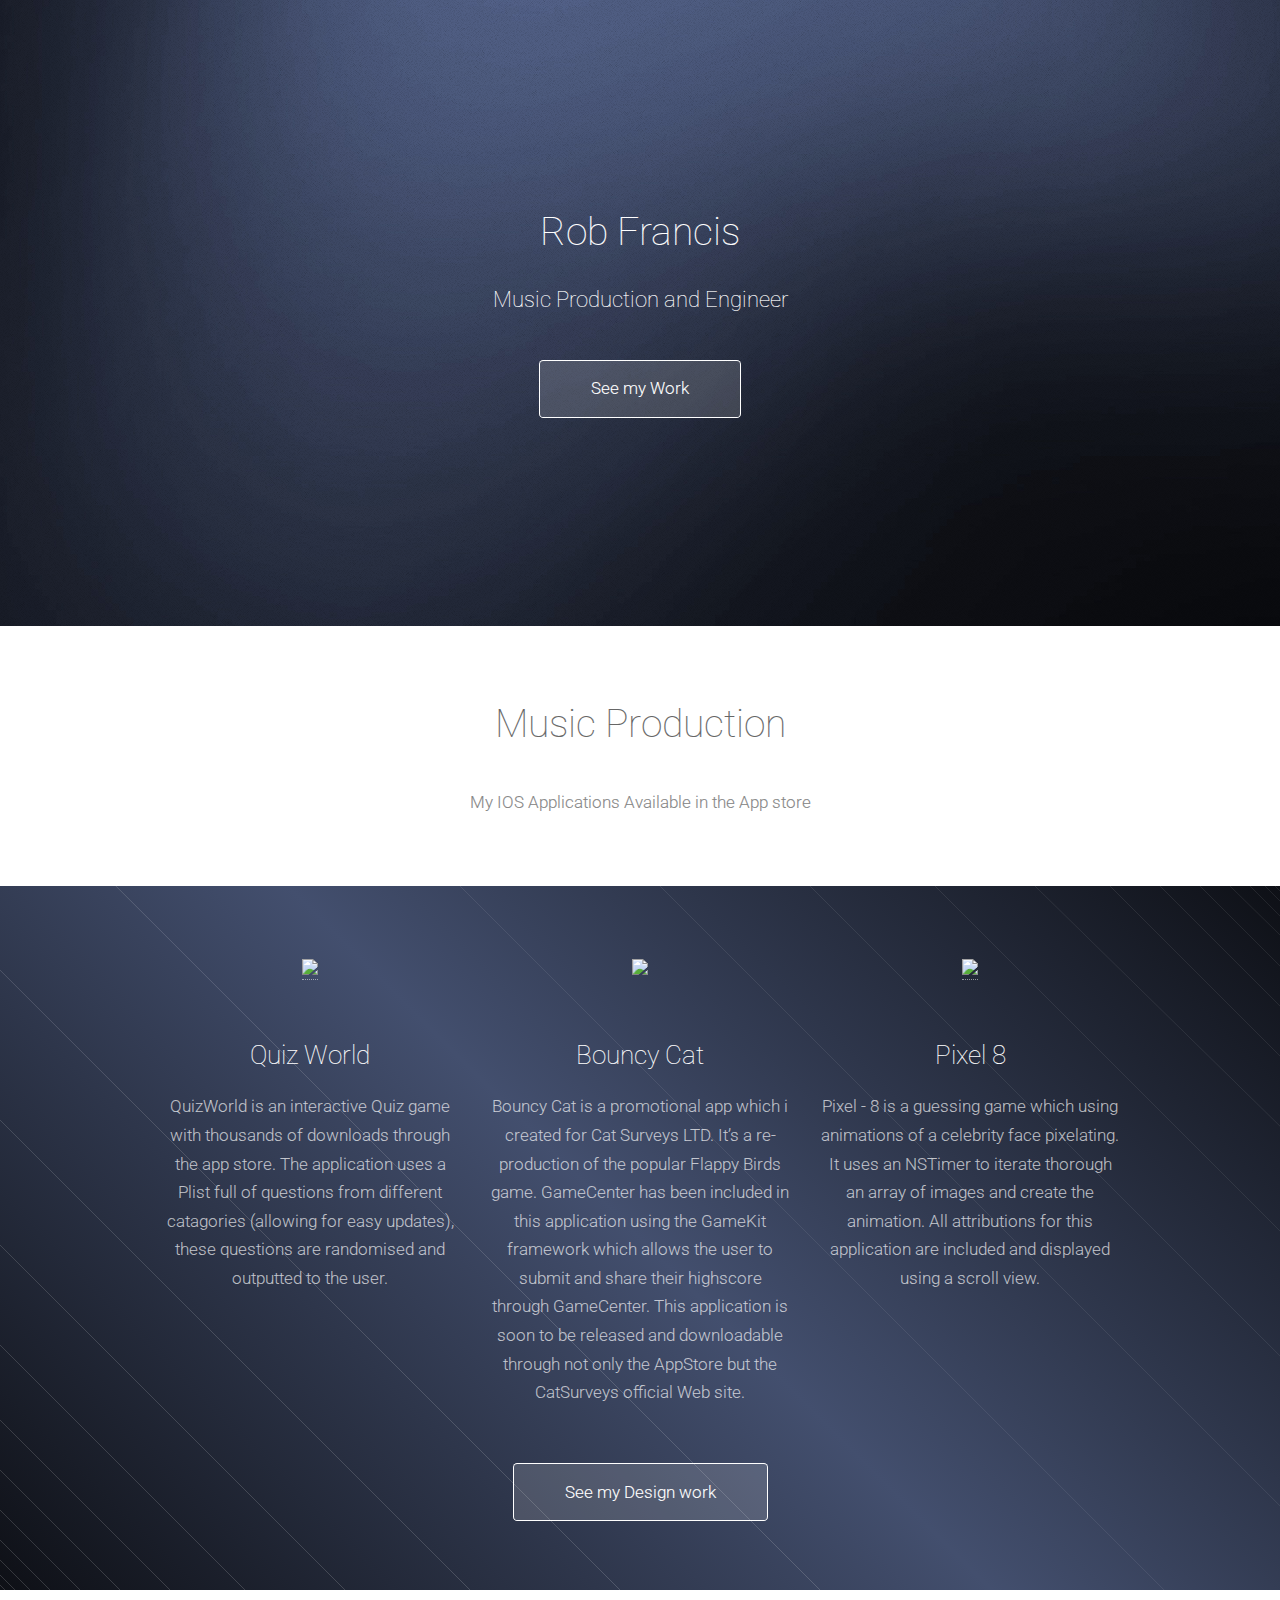
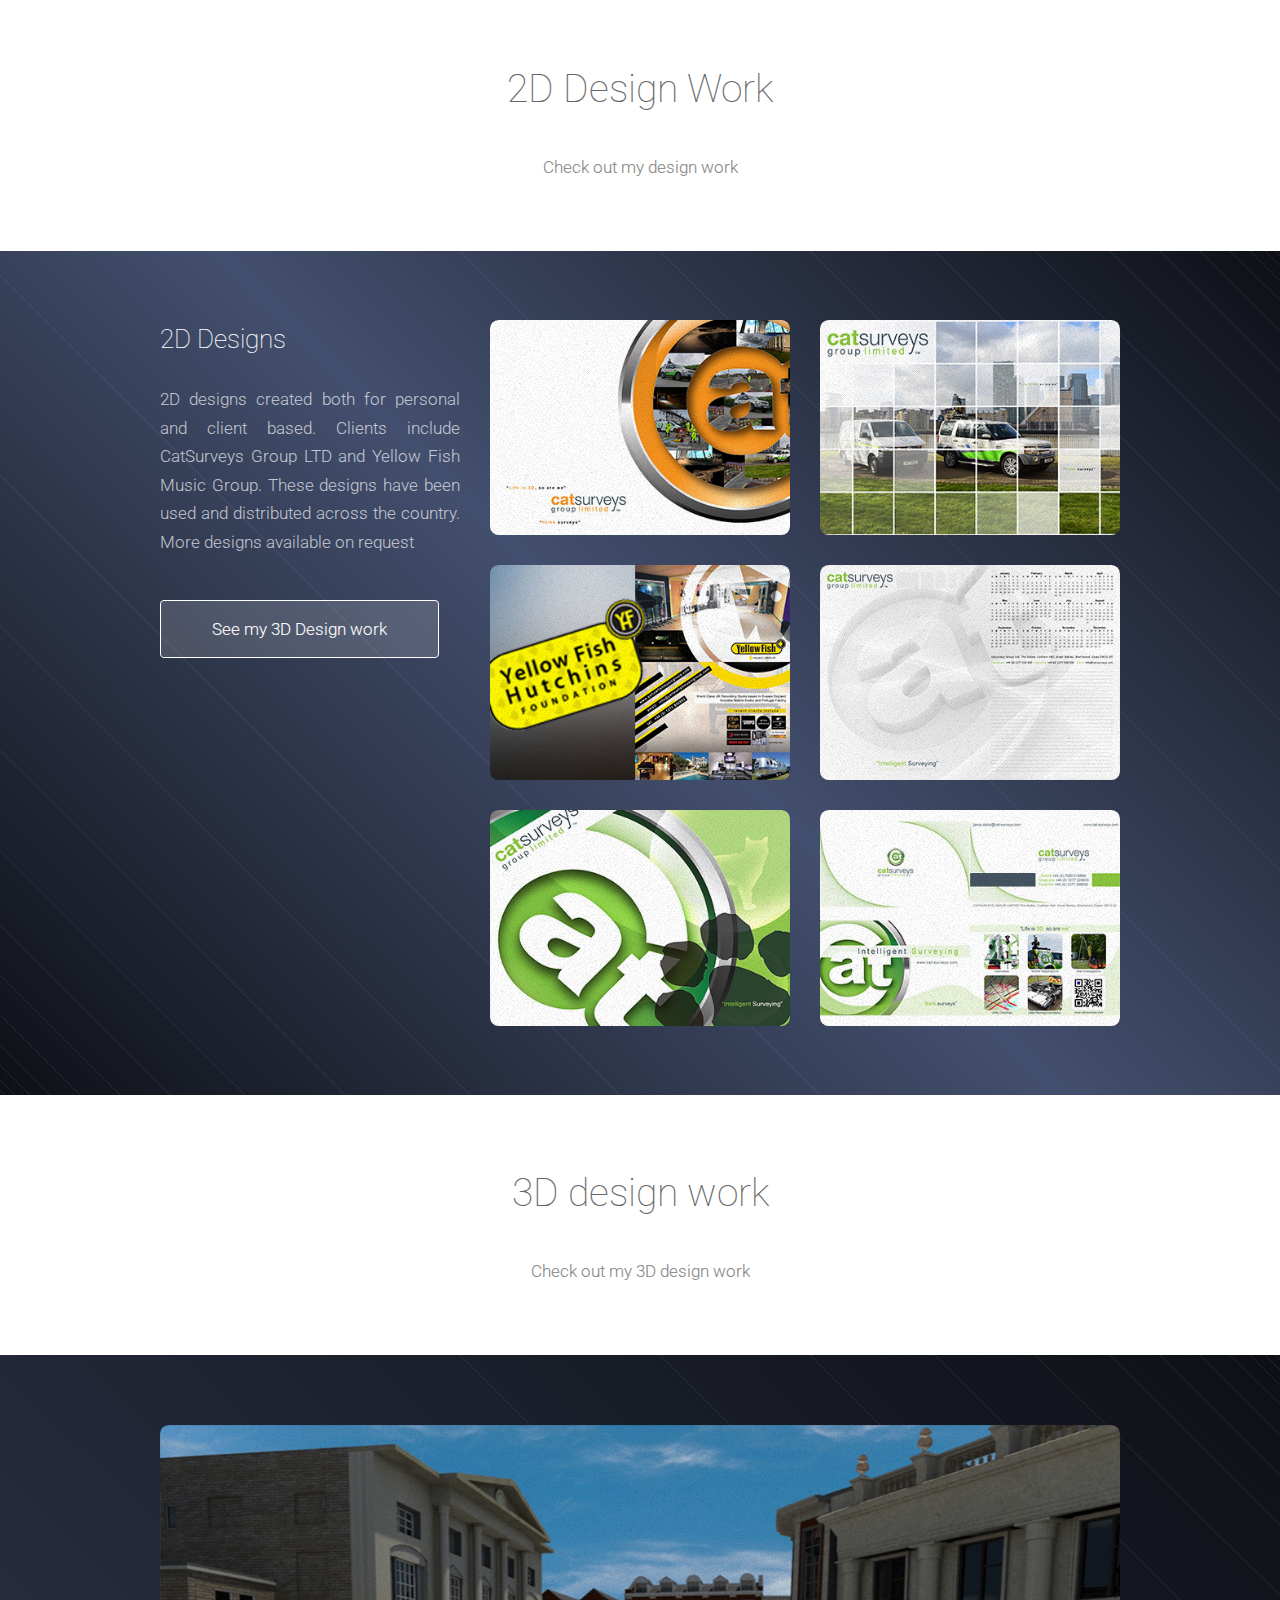
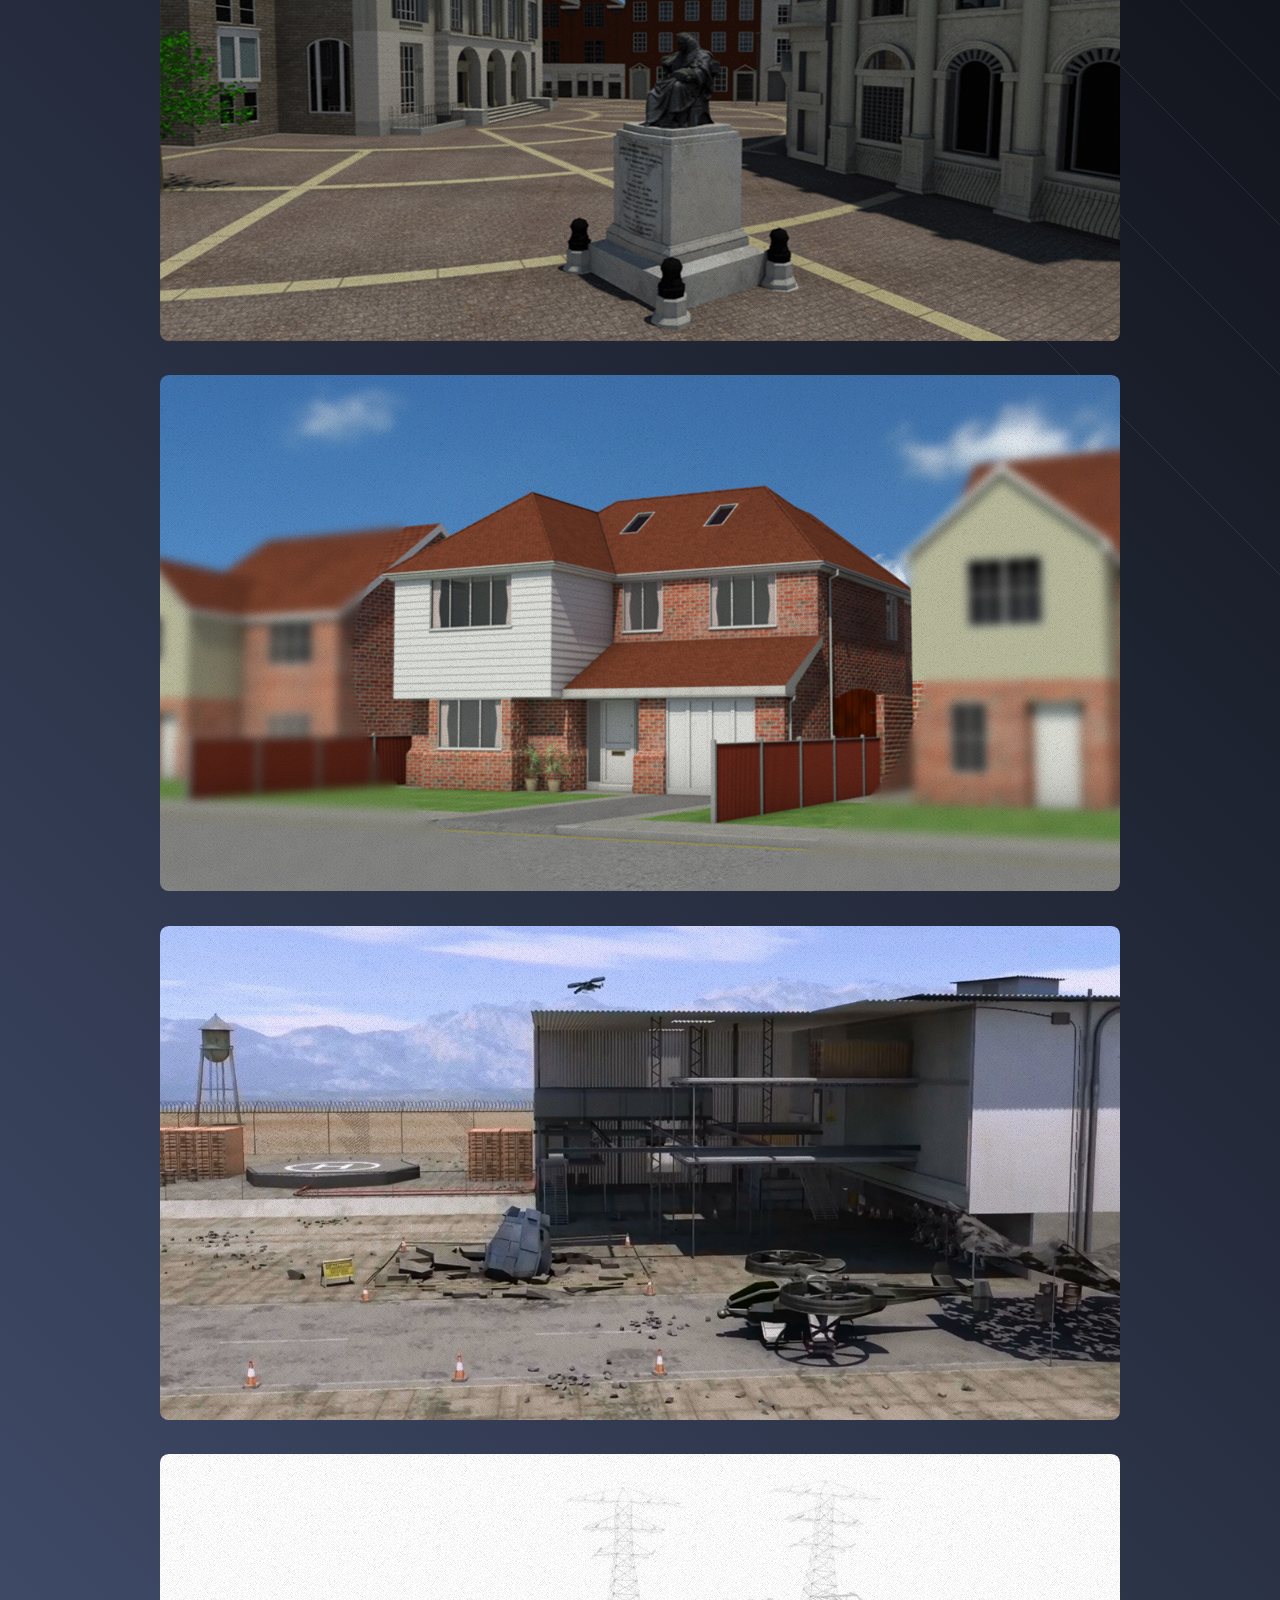
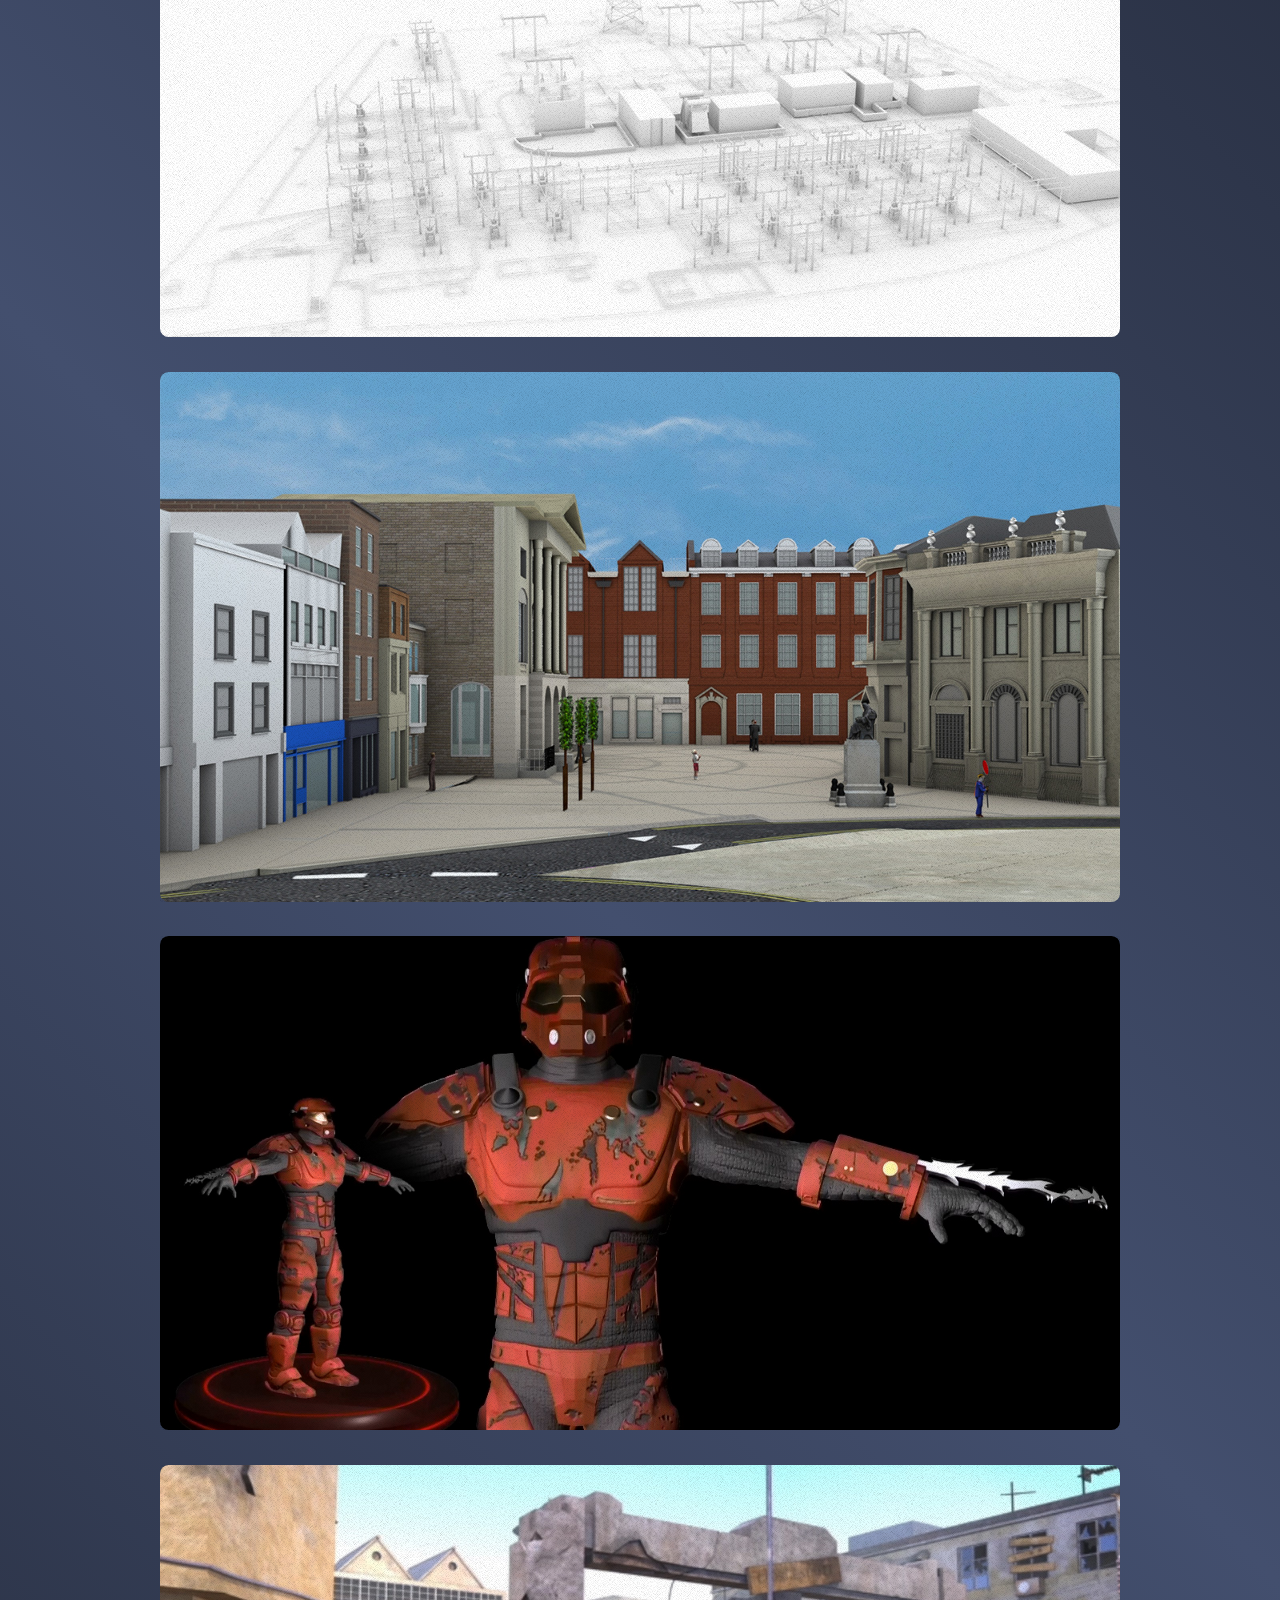
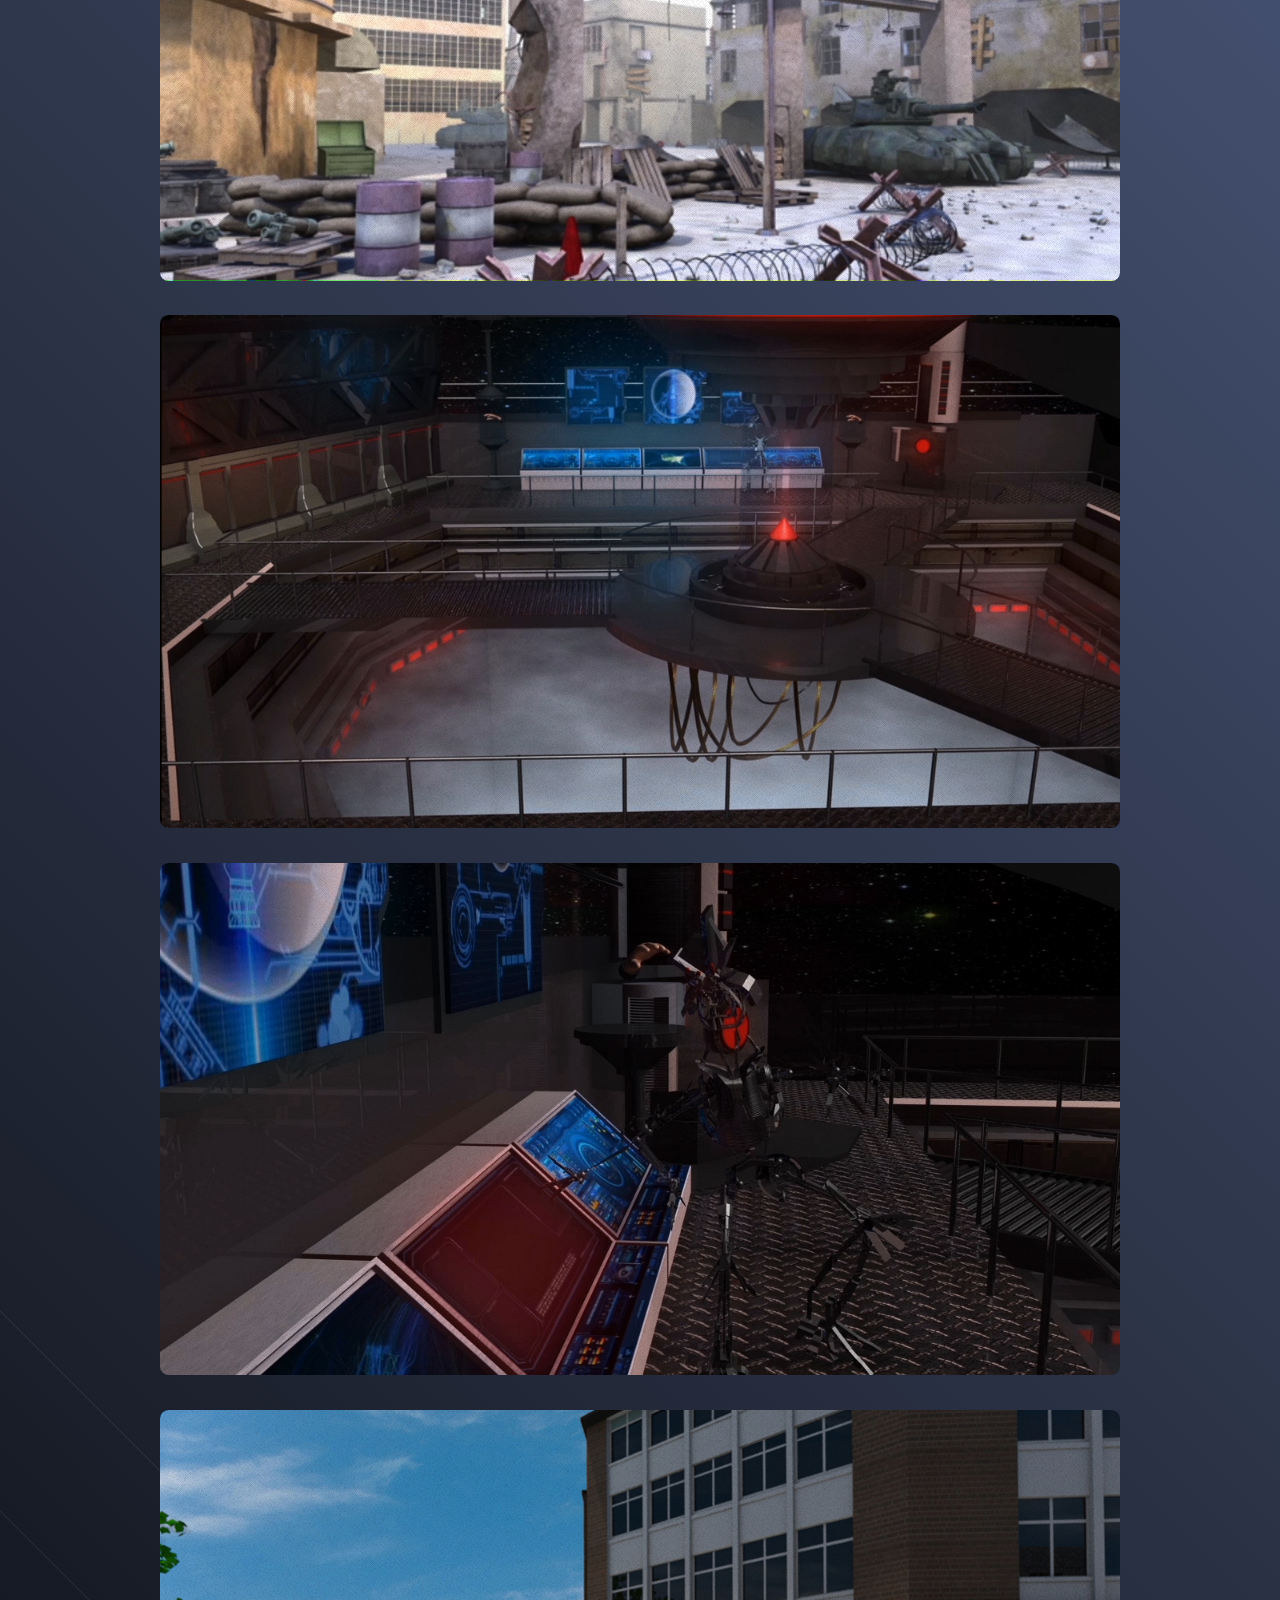
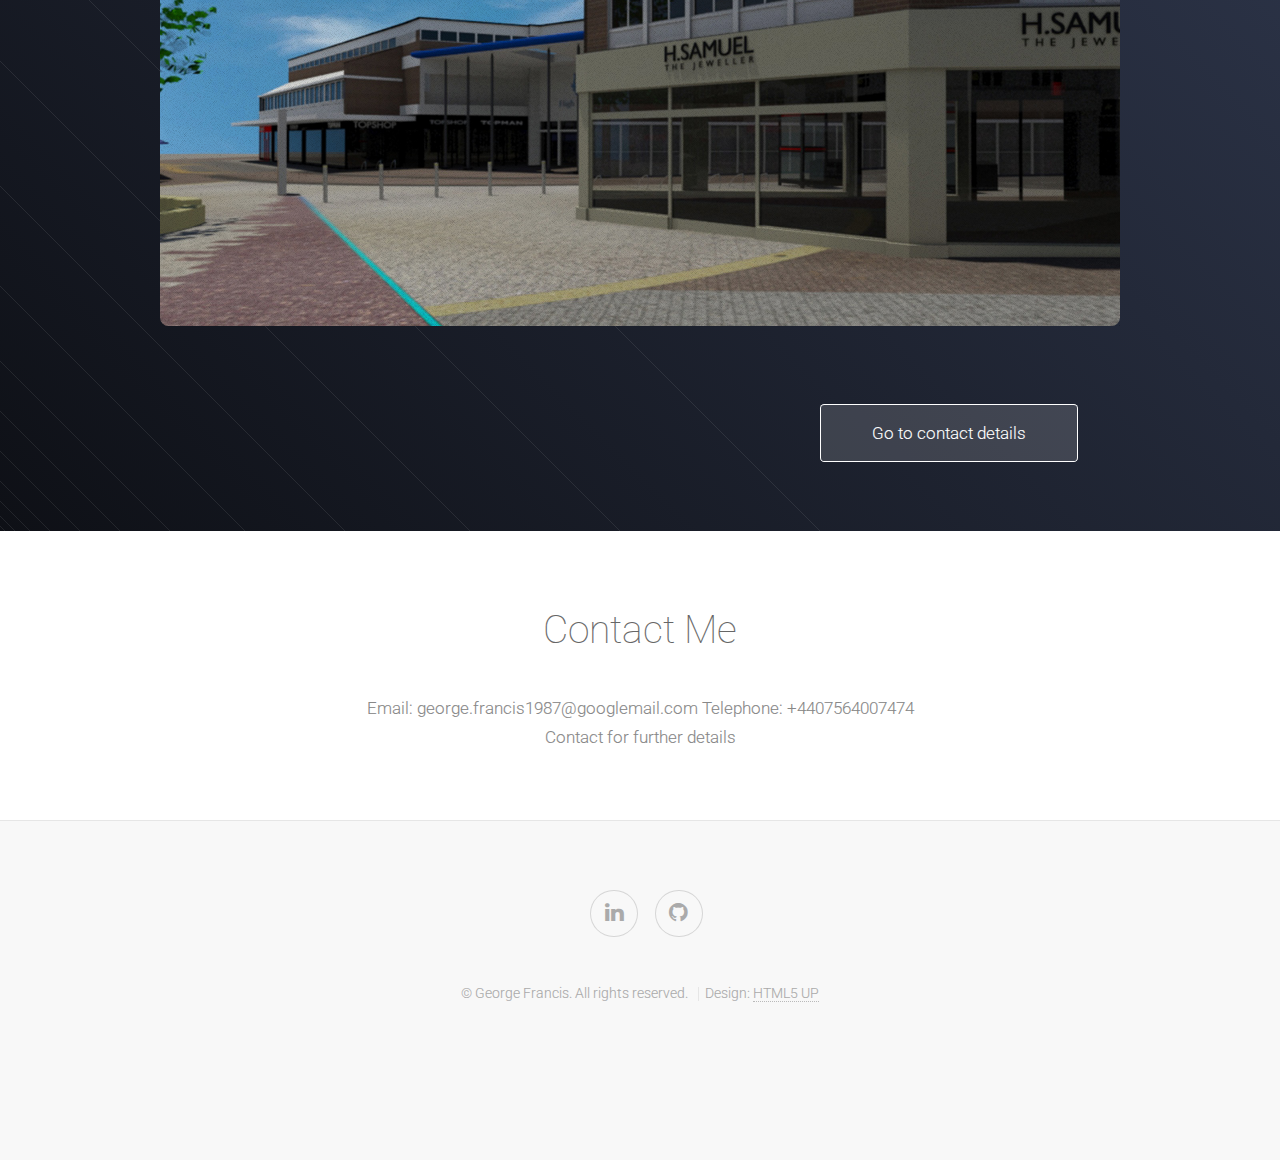
==== commit 04efde22: "Text Changes" ====
--- a/index.html
+++ b/index.html
@@ -40,7 +40,7 @@
 			<section id="first" class="main">
 				<header>
 					<div class="container">
-						<h2>IOS Development</h2>
+						<h2>Music Production</h2>
 						<p>My IOS Applications Available in the App store</p>
 					</div>
 				</header>
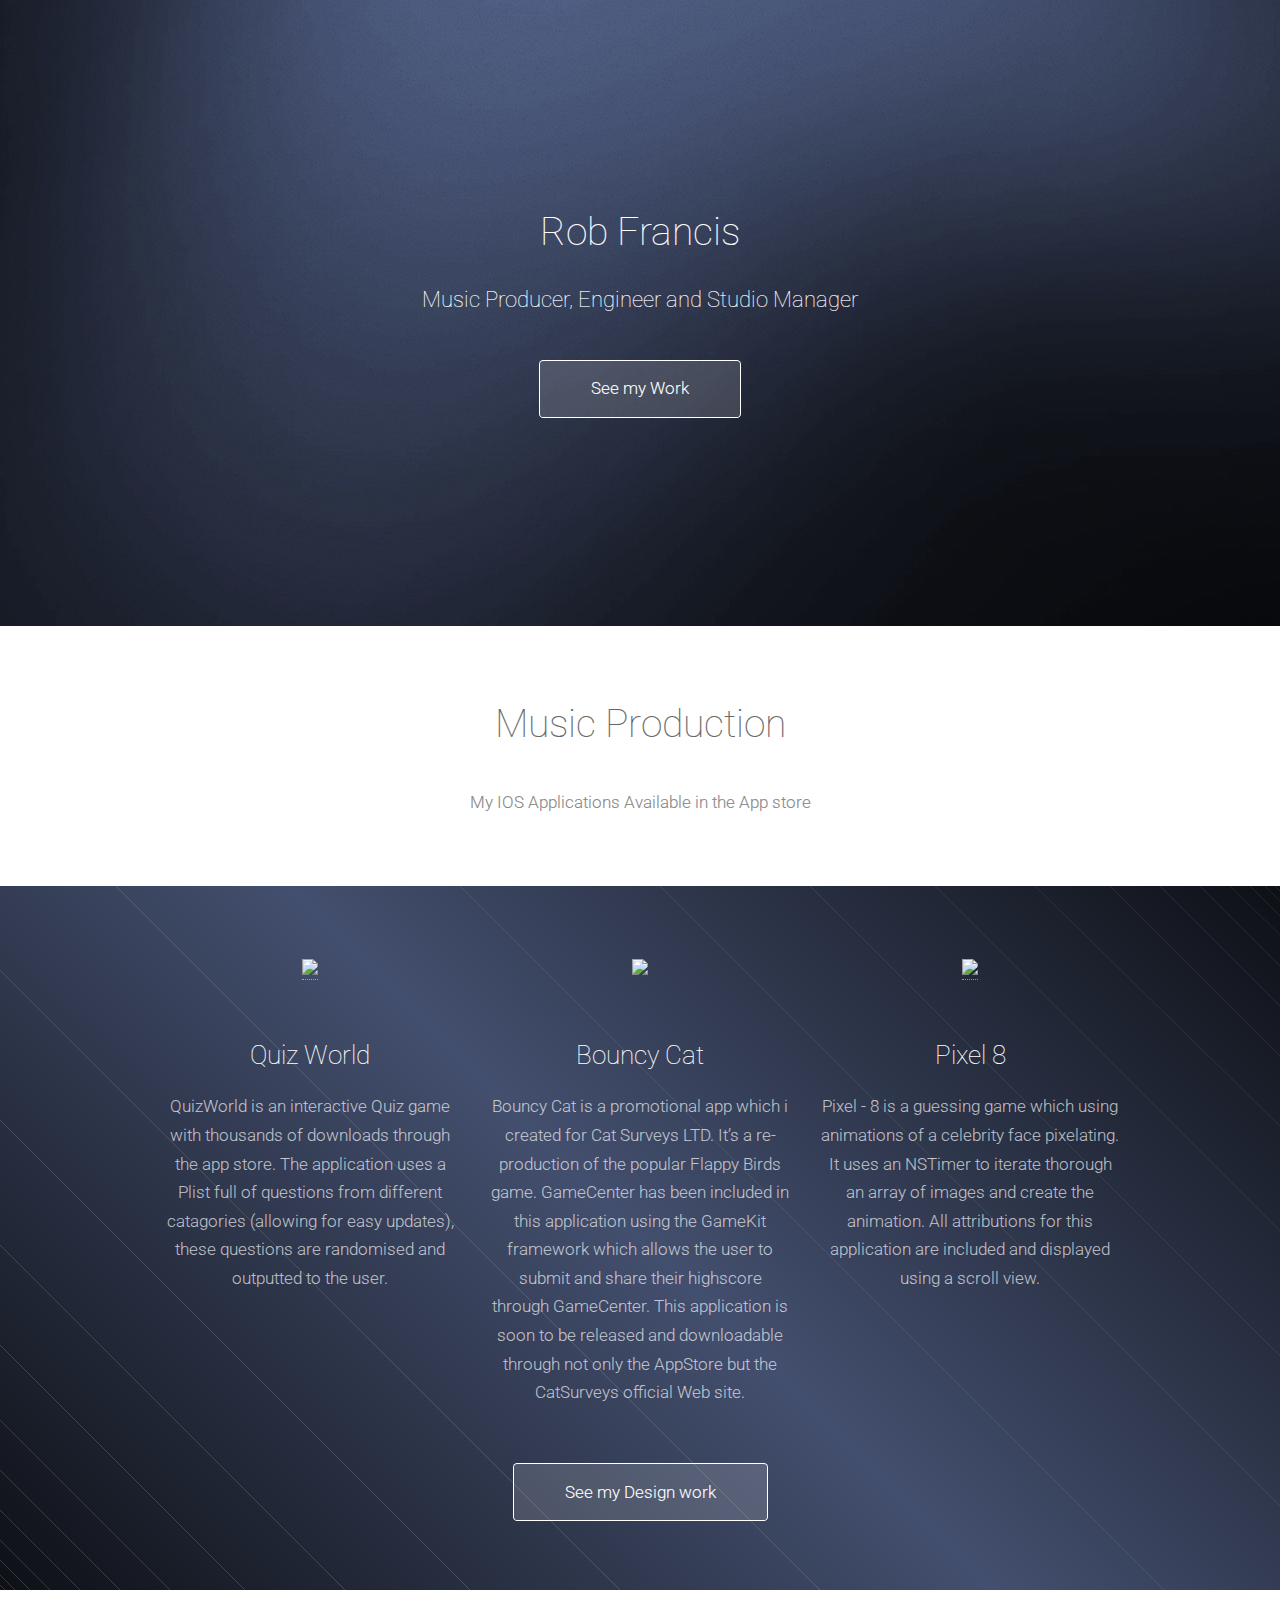
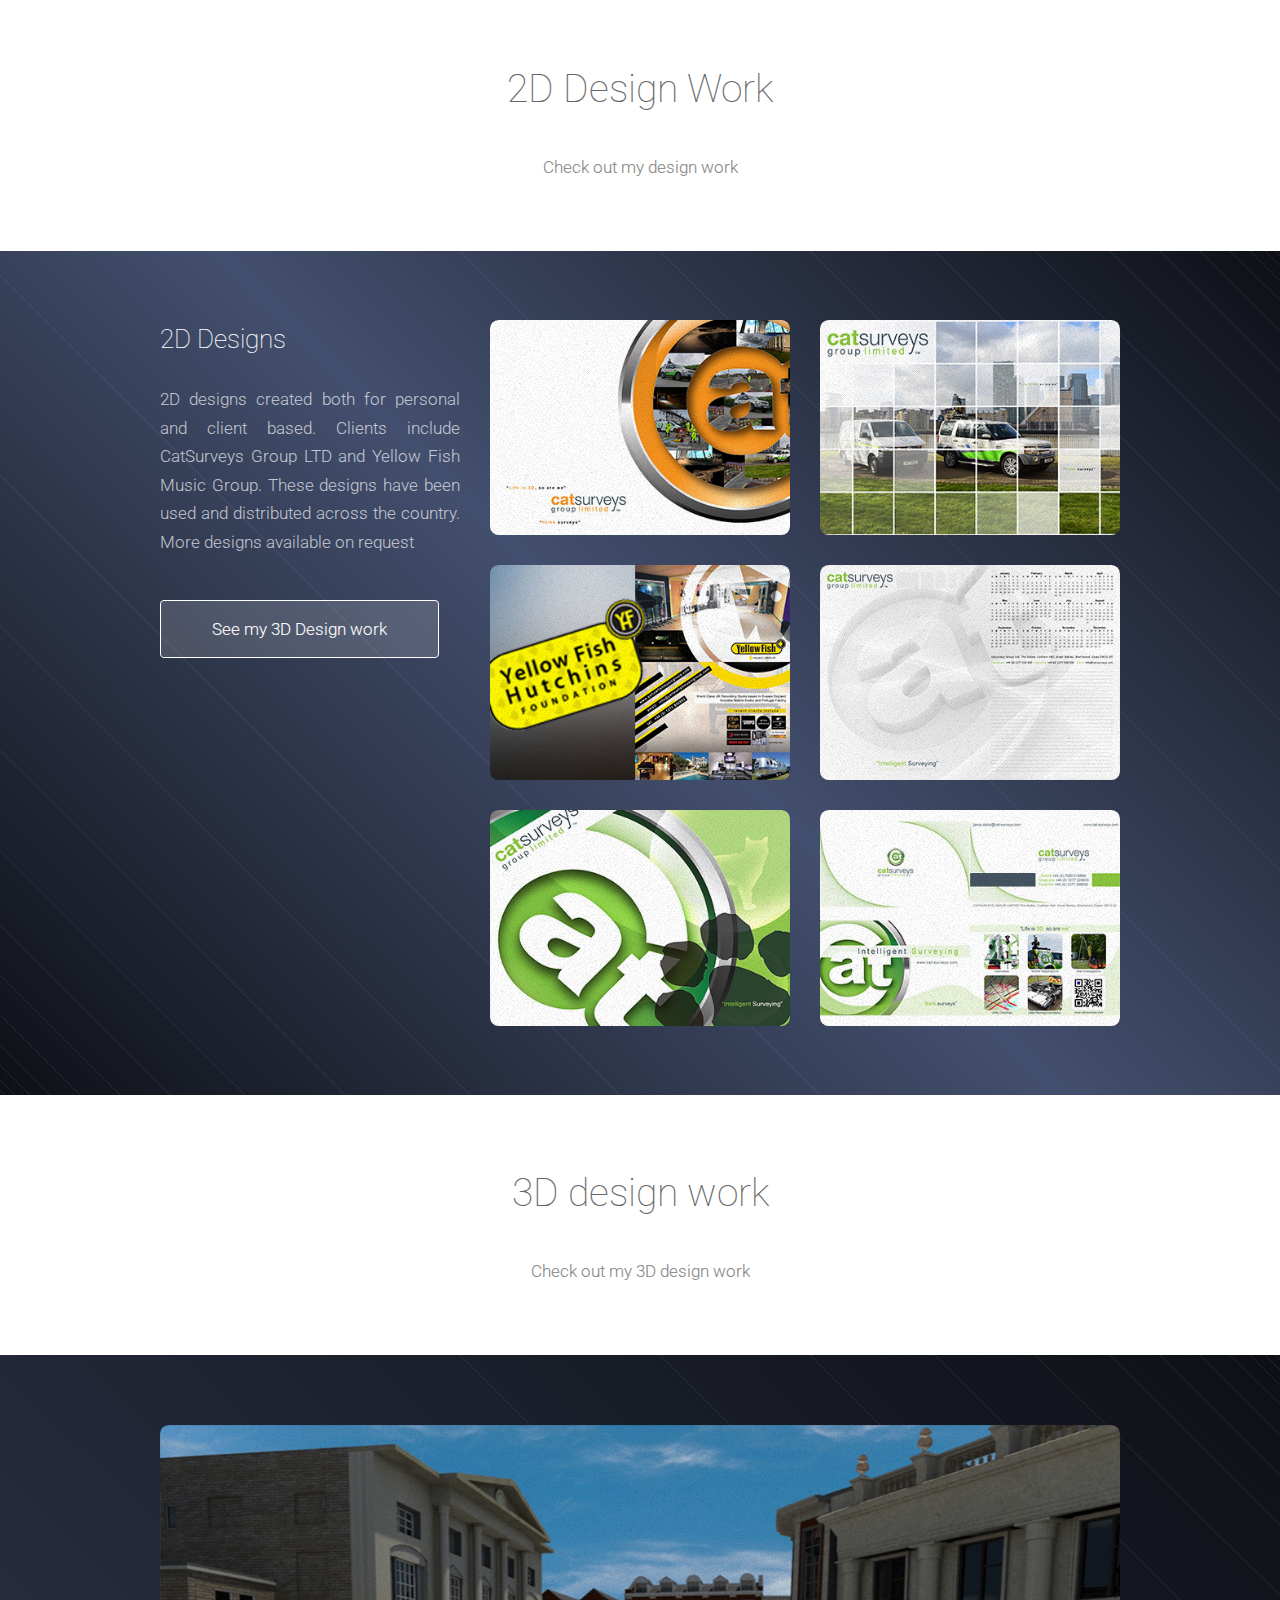
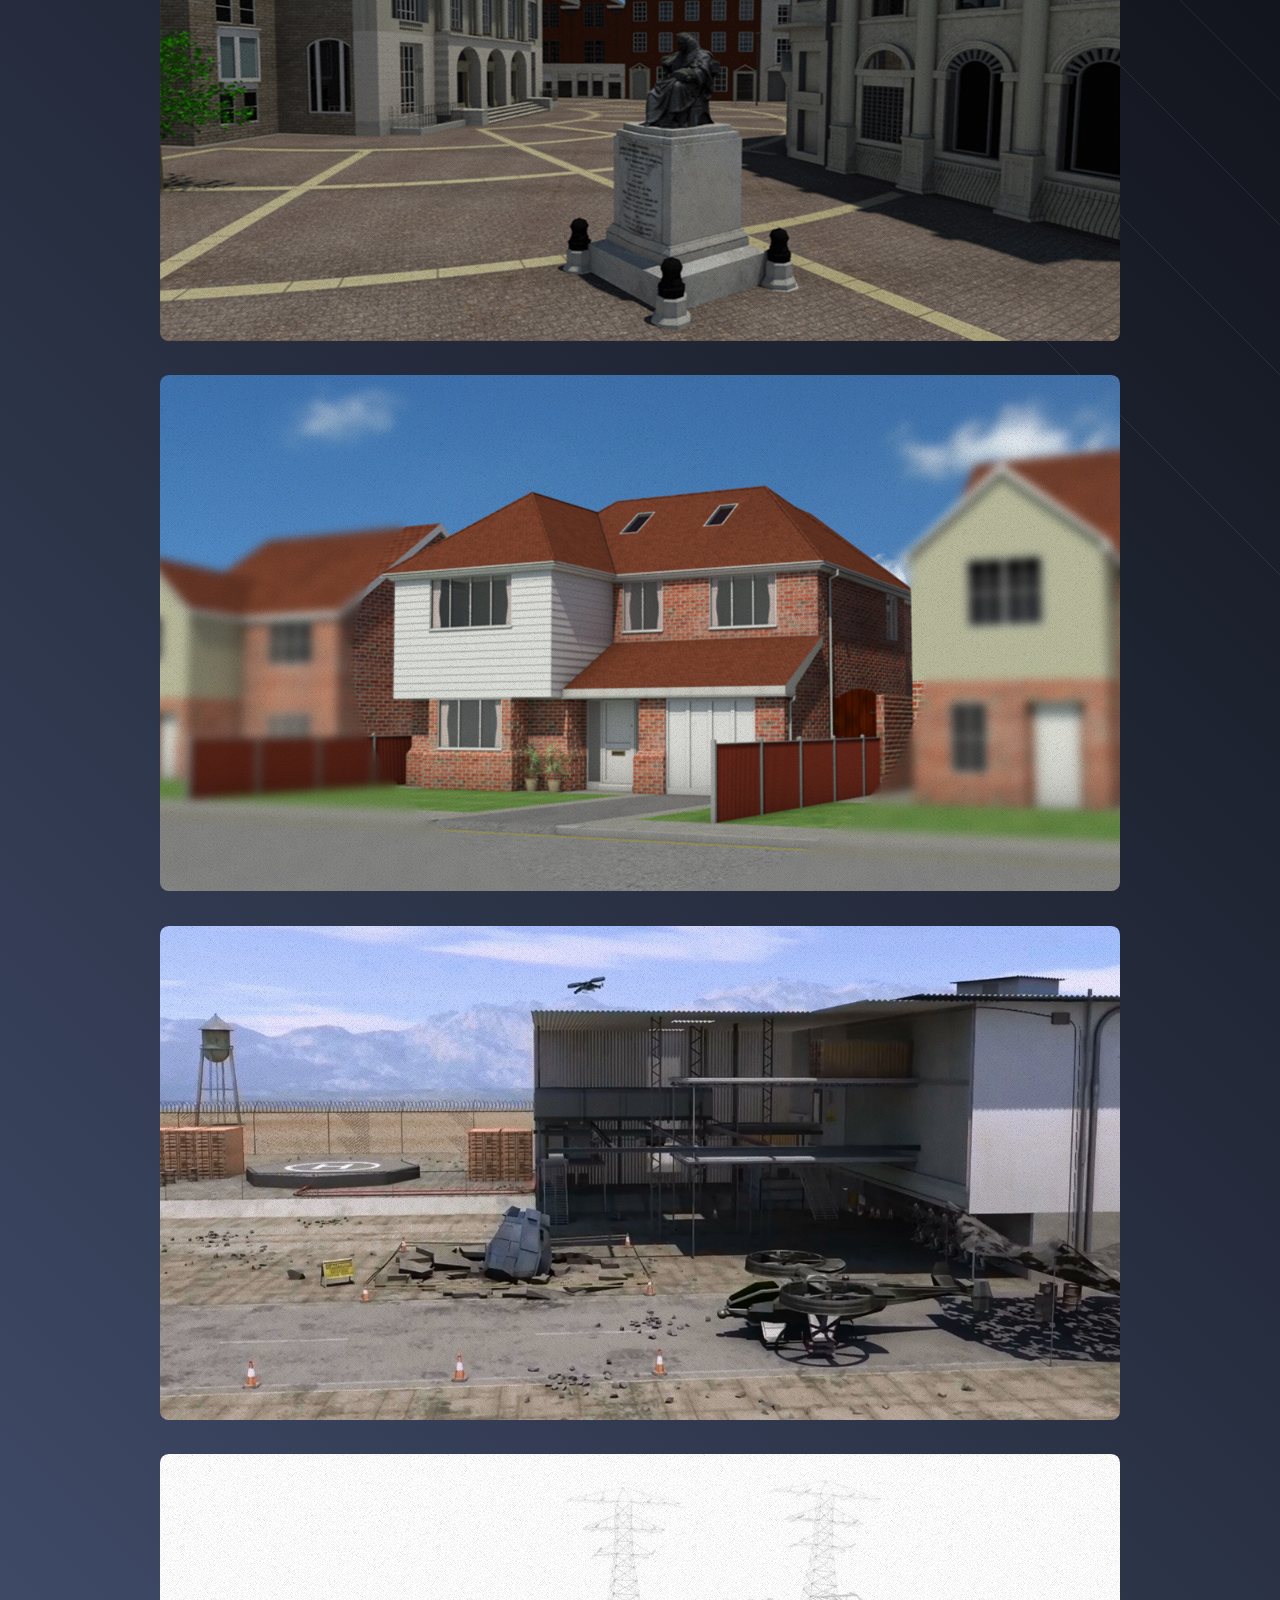
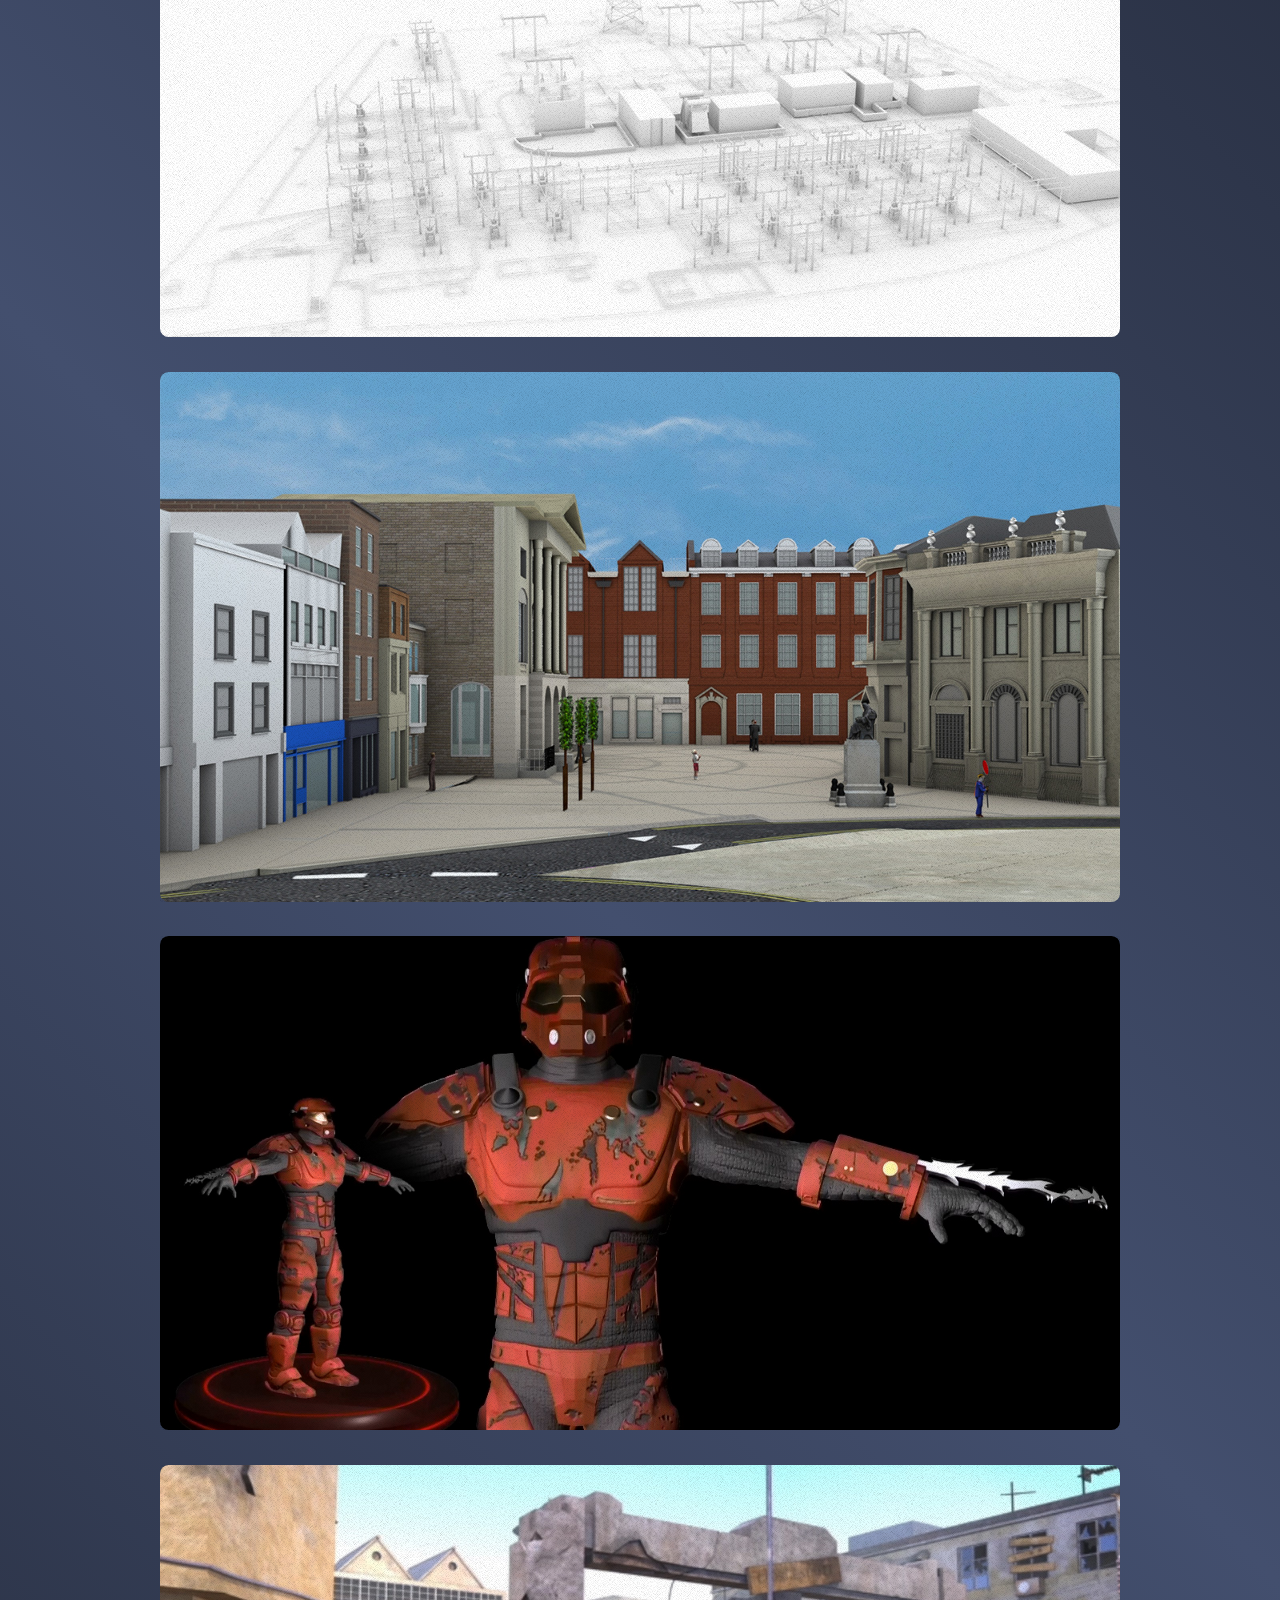
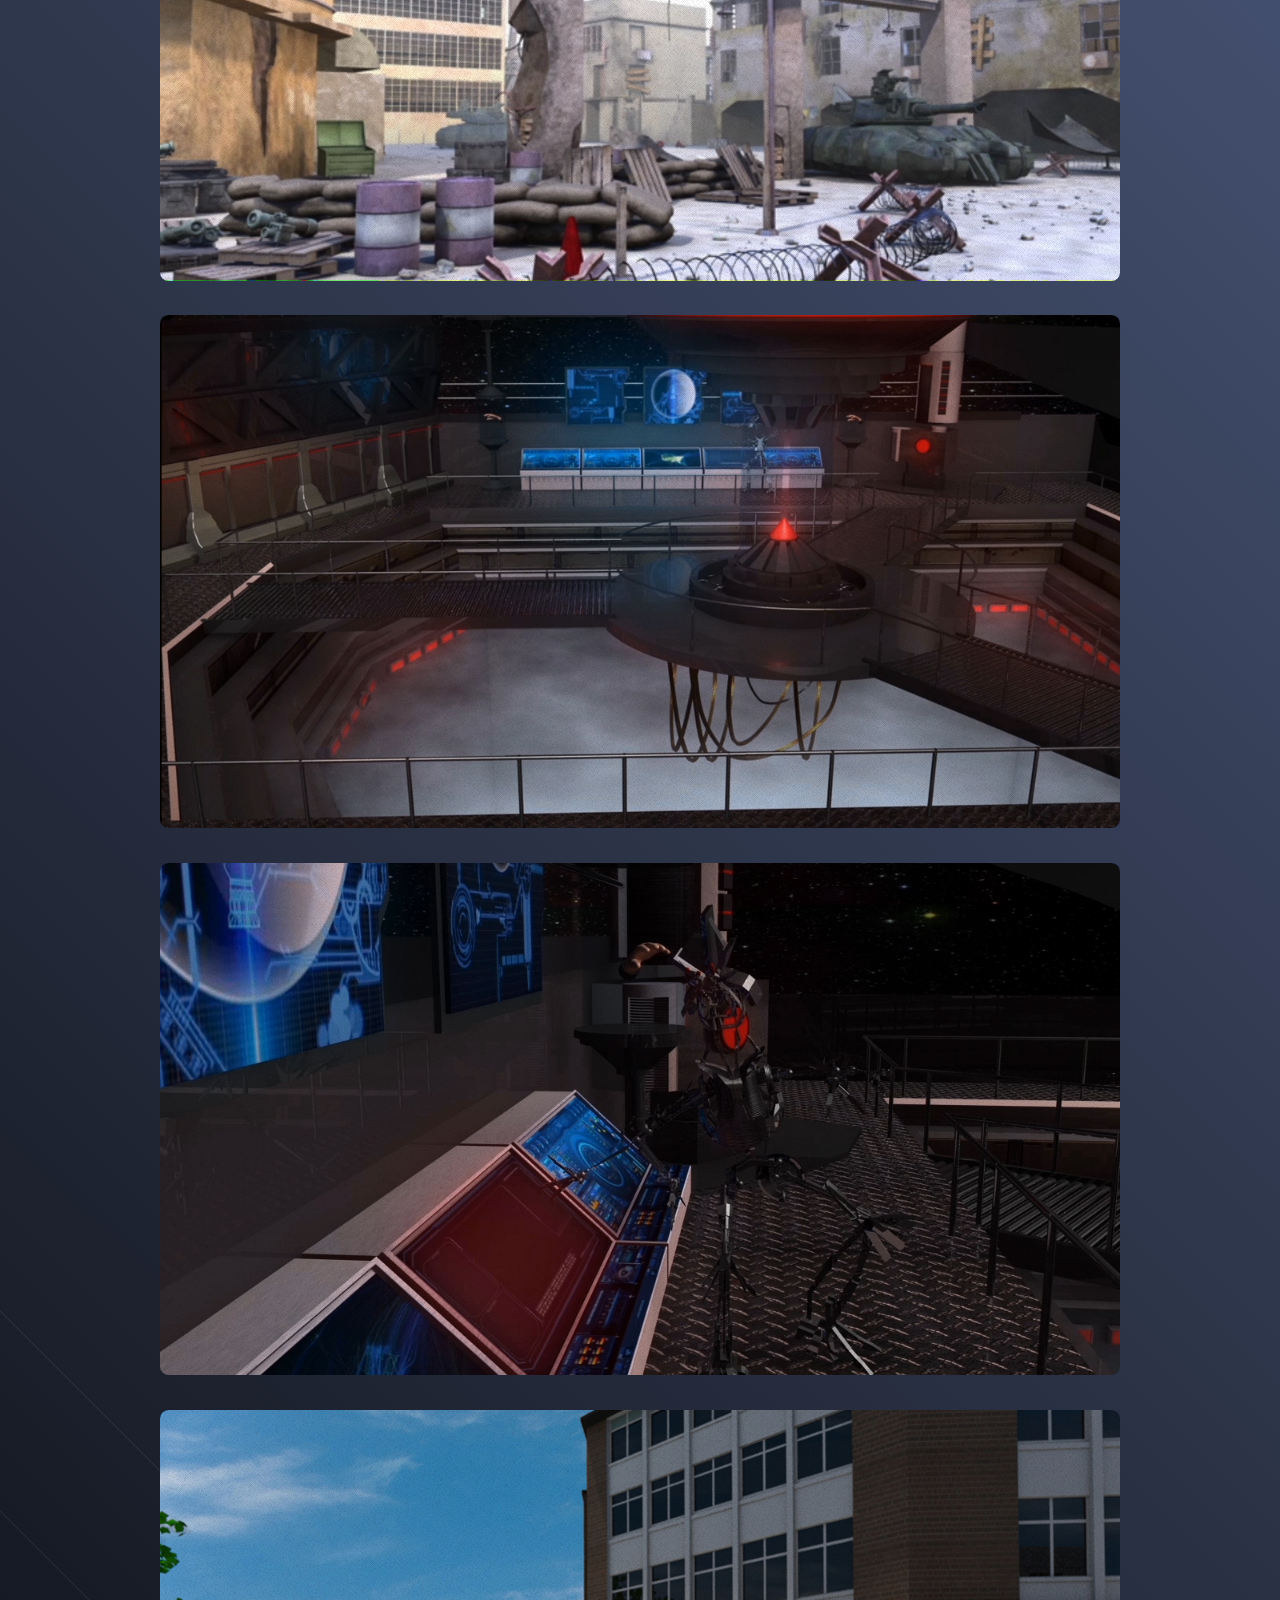
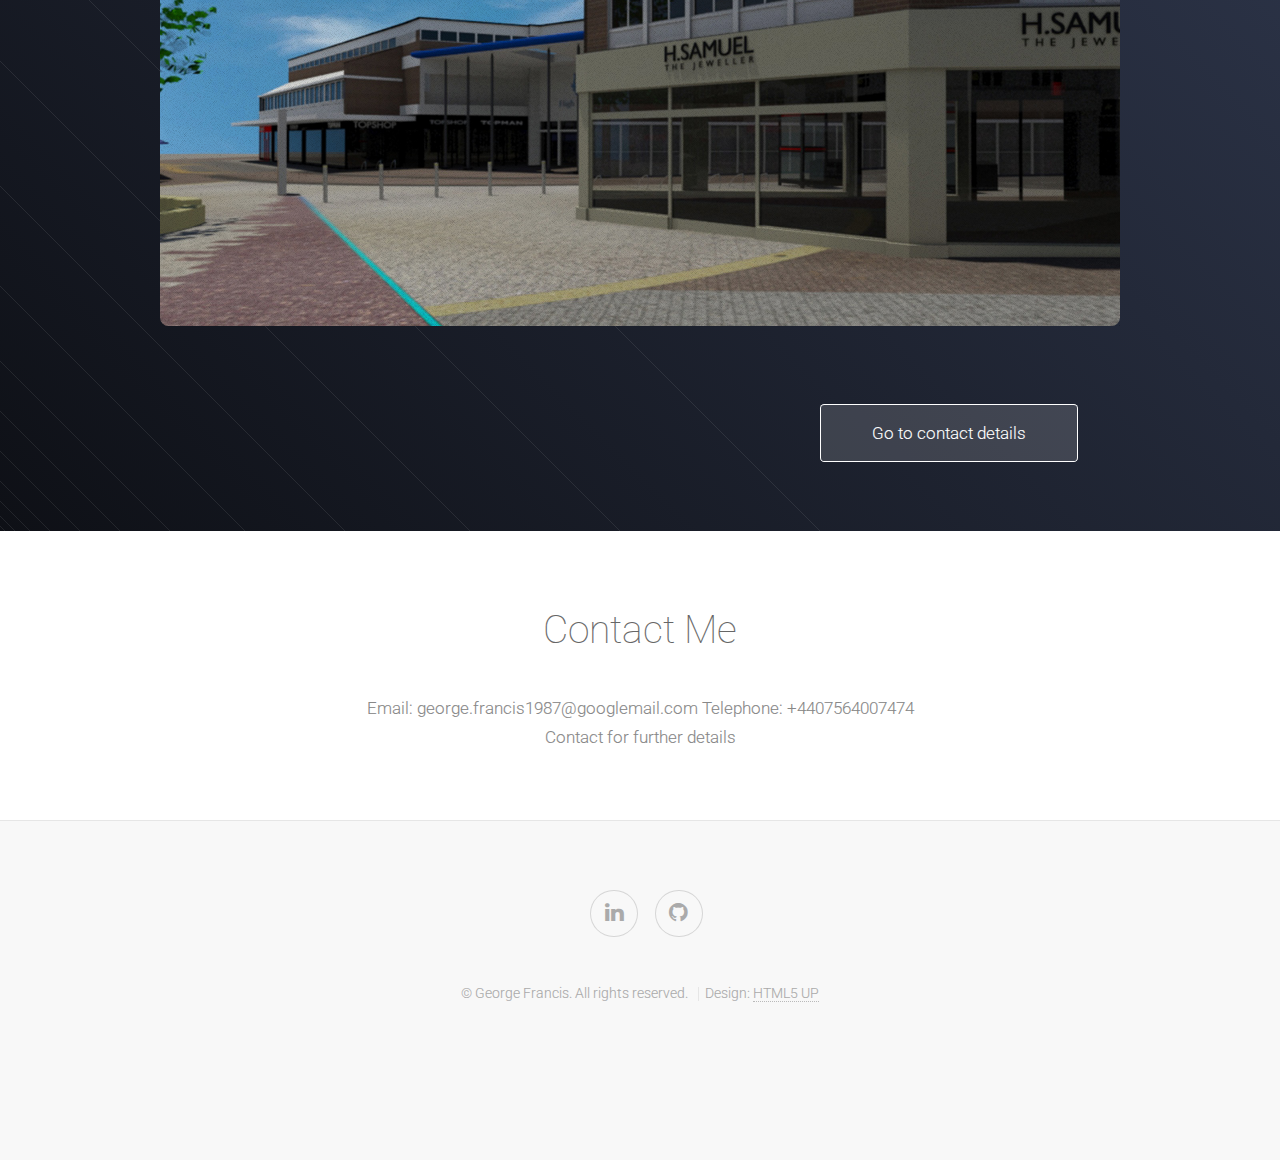
==== commit 0be286cf: "Update index.html" ====
--- a/index.html
+++ b/index.html
@@ -29,7 +29,7 @@
 			<section id="header" class="dark">
 				<header>
 					<h1>Rob Francis</h1>
-					<p>Music Production and Engineer</p>
+					<p>Music Producer, Engineer and Studio Manager</p>
 				</header>
 				<footer>
 					<a href="#first" class="button scrolly">See my Work</a>
